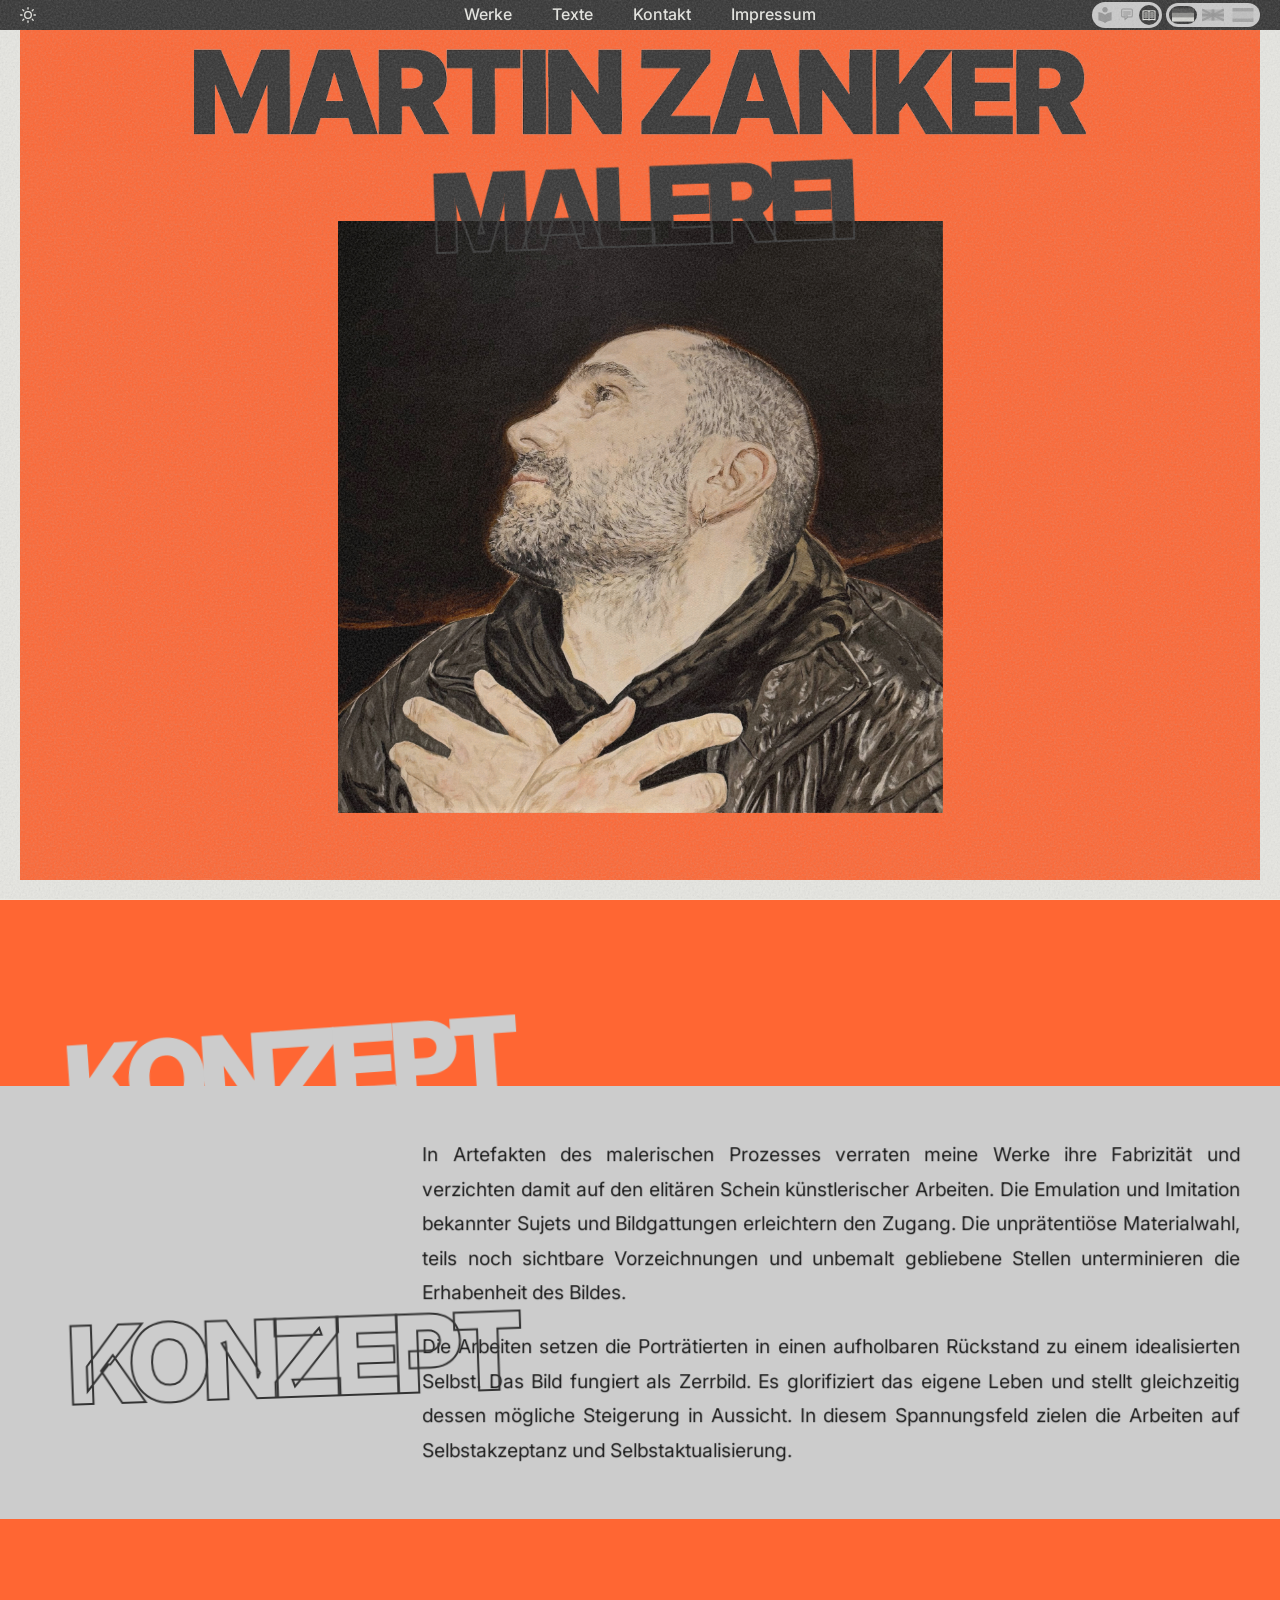
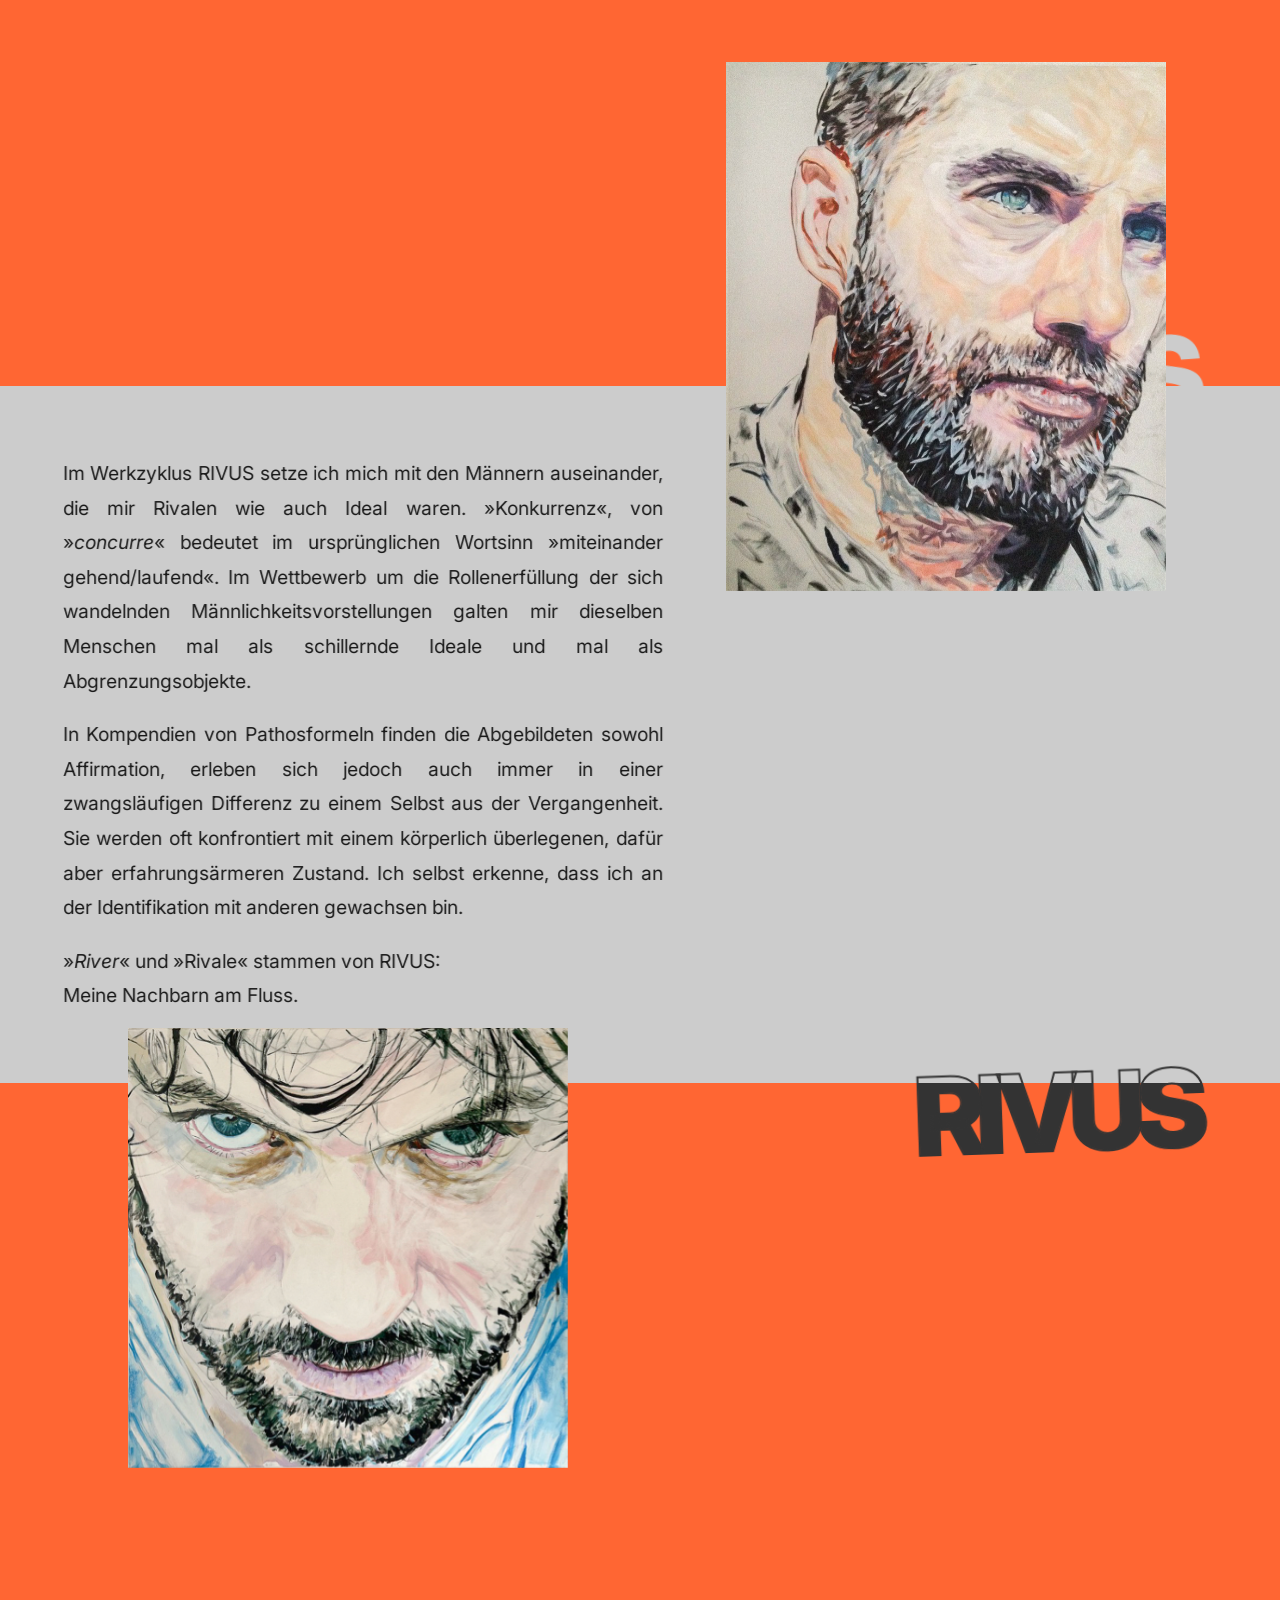
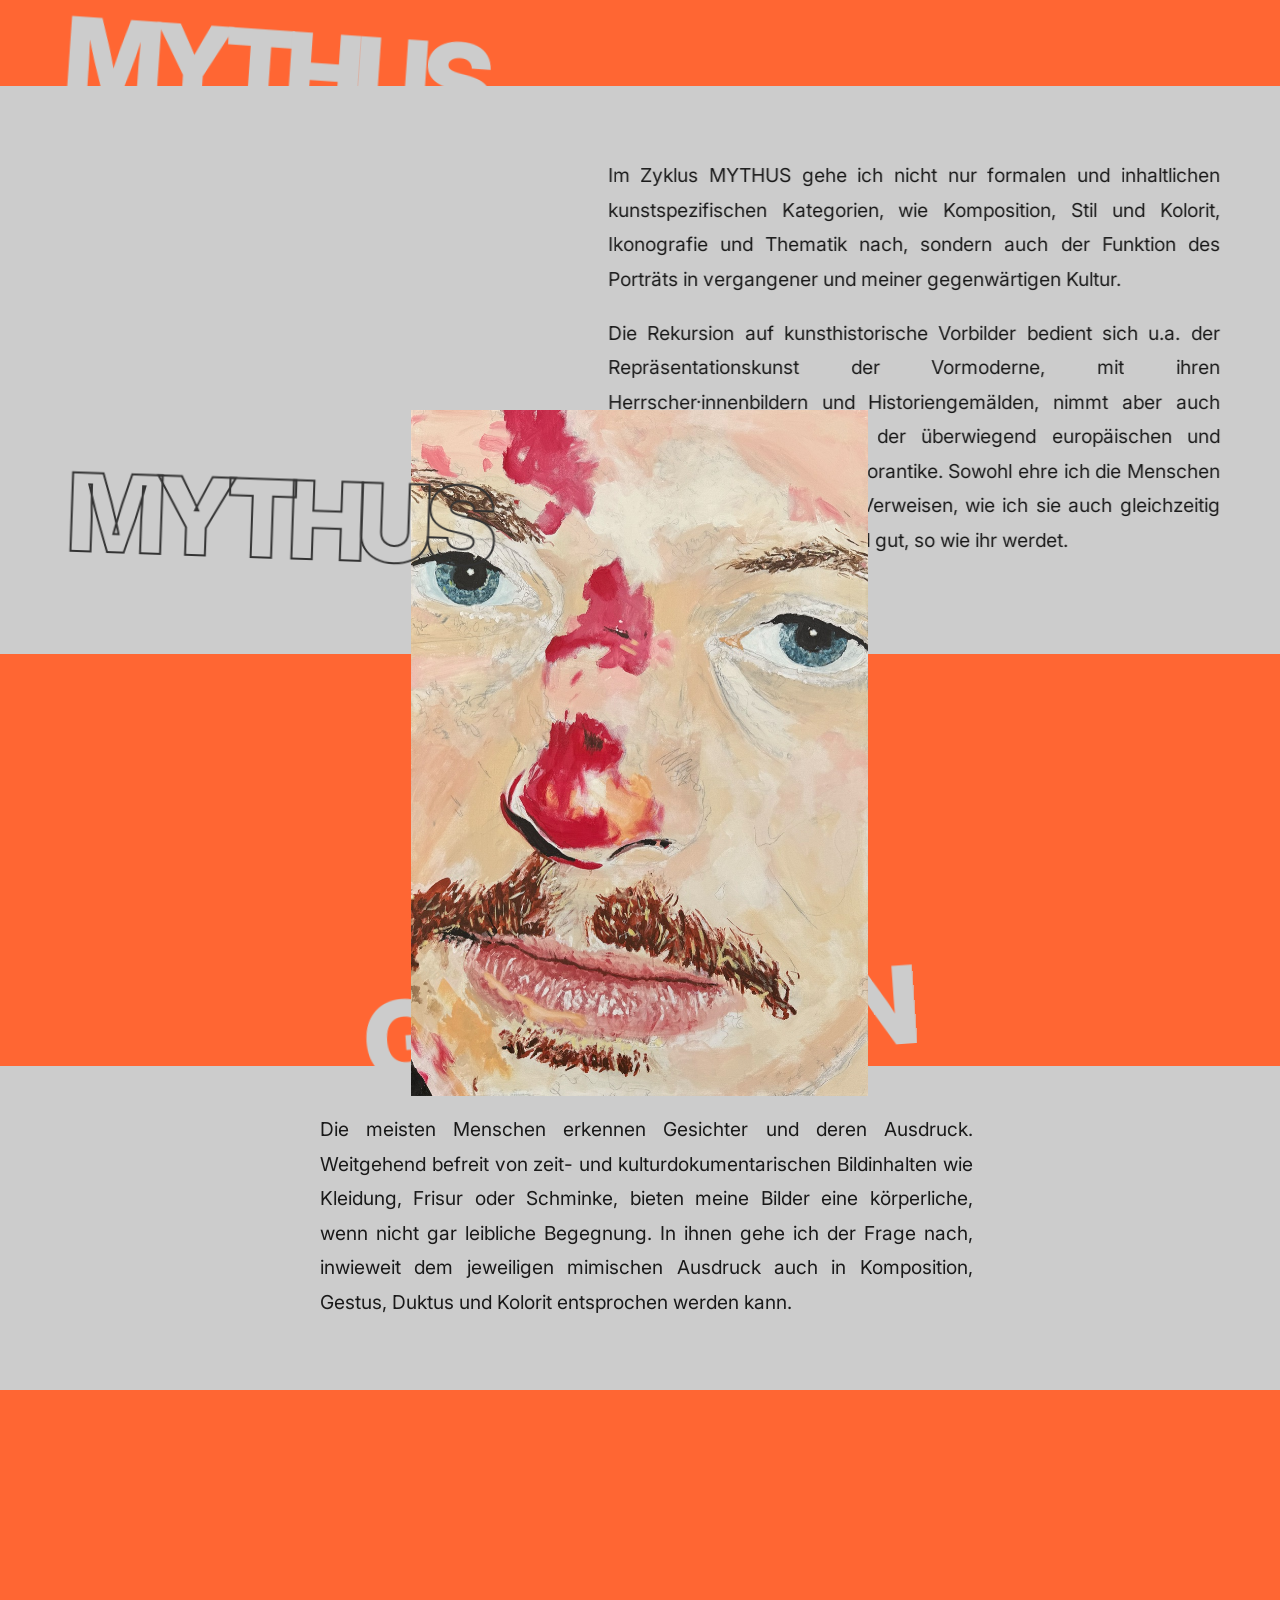
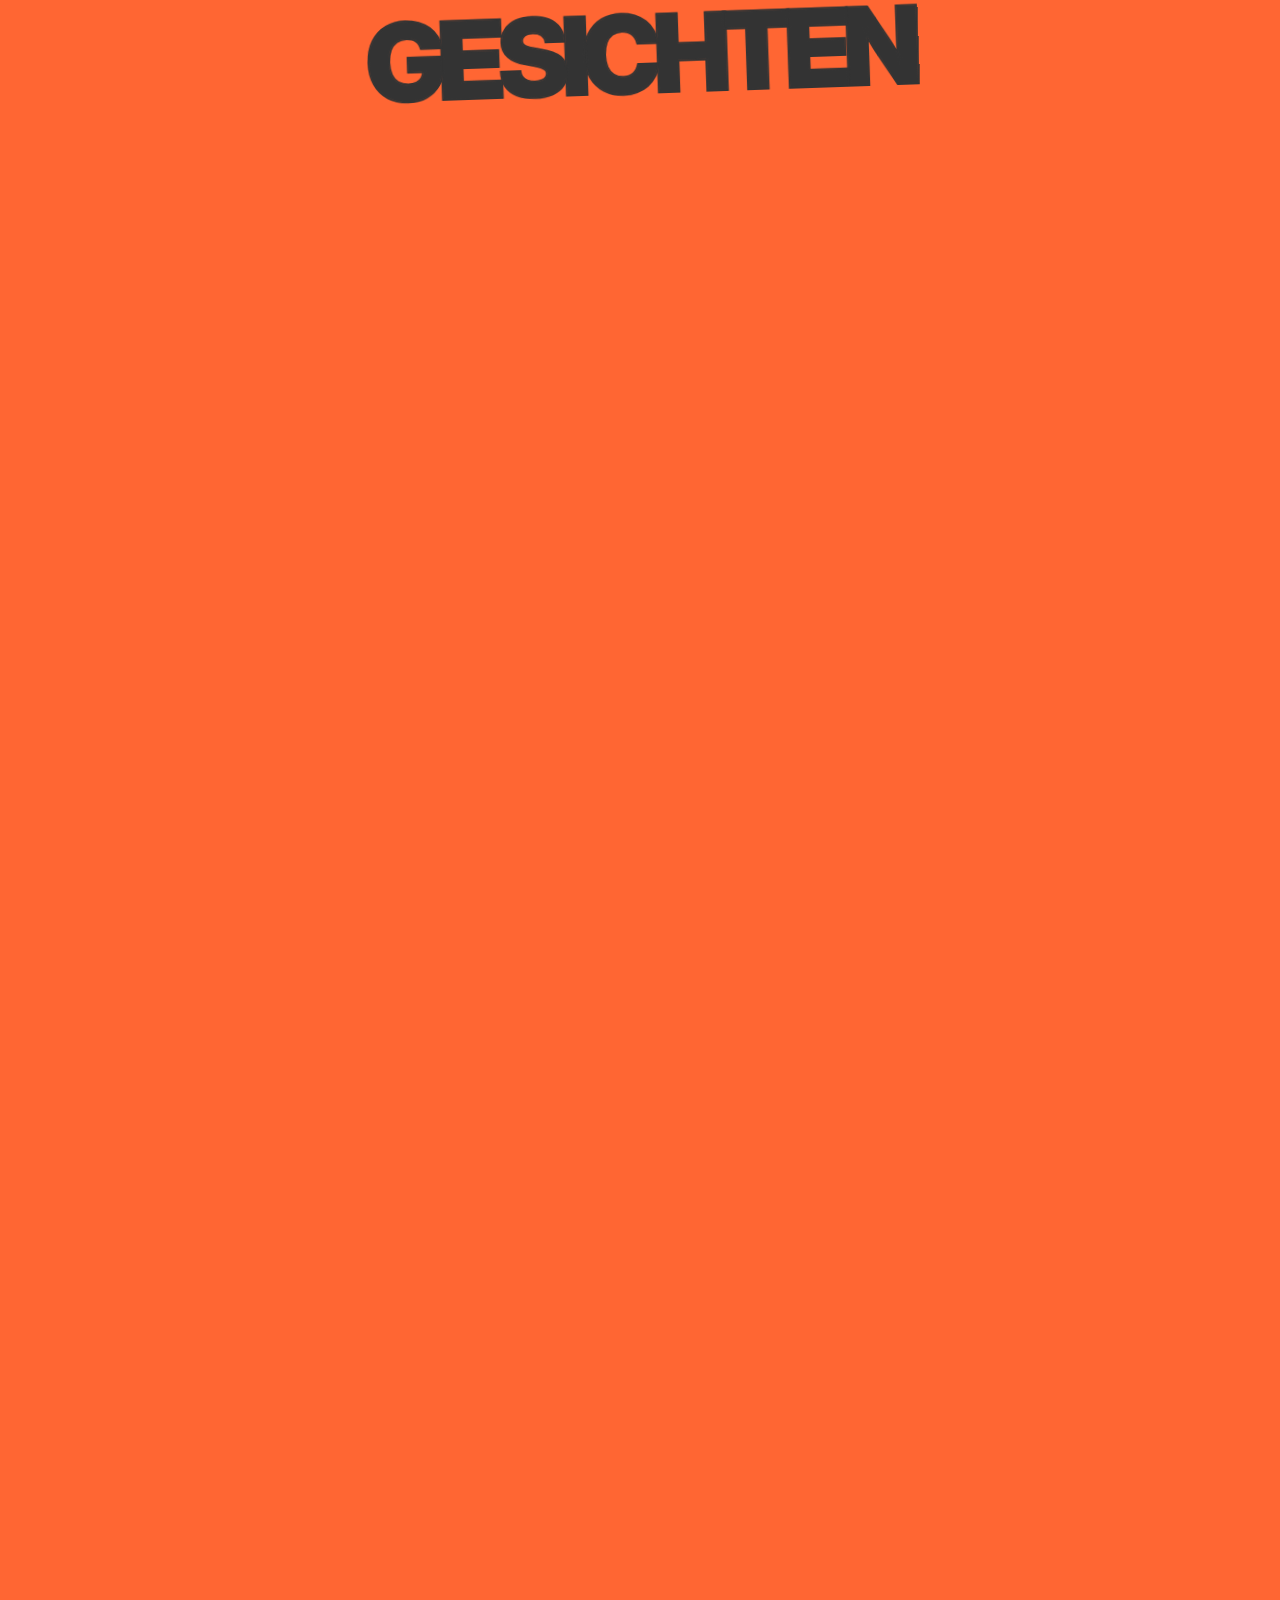
==== Code/index.html @ a9a9ad28 "feat: Alex-Treppentext EN auf Mobile anders umbrechen (AND COLOURED / PENCIL ON / CANVAS,) EN-Materi" ====
<!DOCTYPE html>
<html lang="de">
<head>
    <meta charset="UTF-8">
    <meta name="viewport" content="width=device-width, initial-scale=1.0, viewport-fit=cover">
    <title>Martin Zanker - Malerei</title>
    <link rel="stylesheet" href="css/styles.css">

    <!-- Theme color for browser UI -->
    <!-- Rahmenfarbe für die iOS-Safari-Balken; per JS (setTheme) an den Dark-Mode-Toggle gekoppelt -->
    <meta name="theme-color" content="#ff6633">
</head>
<body>

    <!-- Background stripes -->
    <div class="background-stripe-top"></div>
    <div class="background-stripe-left"></div>
    <div class="background-stripe-right"></div>
    <div class="background-stripe-bottom"></div>

    <!-- Frame borders - split into separate elements for different z-indexes -->
    <div class="frame-border-left"></div>
    <div class="frame-border-right"></div>

    <!-- Header backdrop - solid orange behind blur -->
    <div class="header-backdrop"></div>

    <!-- Navigation -->
    <nav class="main-nav">
        <div class="nav-container">
            <!-- Locale-Toggle (DE/EN/ES) -->
            <div class="locale-switch" role="group" aria-label="Sprache / Language">
                <button class="locale-switch__btn active" data-locale="de" title="Deutsch" aria-label="Deutsch">
                    <svg xmlns="http://www.w3.org/2000/svg" viewBox="0 0 5 3">
                        <rect width="5" height="1" y="0" fill="currentColor" opacity="0.9"/>
                        <rect width="5" height="1" y="1" fill="currentColor" opacity="0.5"/>
                        <rect width="5" height="1" y="2" fill="currentColor" opacity="0.15"/>
                    </svg>
                </button>
                <button class="locale-switch__btn" data-locale="en" title="English" aria-label="English">
                    <svg xmlns="http://www.w3.org/2000/svg" viewBox="0 0 60 30">
                        <rect width="60" height="30" fill="currentColor" opacity="0.4"/>
                        <path d="M0,0 L60,30 M60,0 L0,30" stroke="currentColor" stroke-opacity="0.8" stroke-width="6"/>
                        <rect x="0" y="11" width="60" height="8" fill="currentColor" opacity="0.85"/>
                        <rect x="26" y="0" width="8" height="30" fill="currentColor" opacity="0.85"/>
                        <rect x="0" y="13" width="60" height="4" fill="currentColor" opacity="0.5"/>
                        <rect x="28" y="0" width="4" height="30" fill="currentColor" opacity="0.5"/>
                    </svg>
                </button>
                <button class="locale-switch__btn" data-locale="es" title="Español" aria-label="Español">
                    <svg xmlns="http://www.w3.org/2000/svg" viewBox="0 0 3 2">
                        <rect width="3" height="0.5" y="0" fill="currentColor" opacity="0.75"/>
                        <rect width="3" height="1" y="0.5" fill="currentColor" opacity="0.2"/>
                        <rect width="3" height="0.5" y="1.5" fill="currentColor" opacity="0.75"/>
                    </svg>
                </button>
            </div>

            <!-- Mobile: Sprache-Dropdown (nur ≤480px) -->
            <div class="mobile-dropdown" id="mobile-locale-dropdown">
                <button class="mobile-dropdown__trigger" id="mobile-locale-trigger" aria-label="Sprache wählen">
                    <svg xmlns="http://www.w3.org/2000/svg" viewBox="0 0 24 24" fill="none" stroke="currentColor" stroke-width="1.8" stroke-linecap="round" stroke-linejoin="round">
                        <circle cx="12" cy="12" r="9"/>
                        <ellipse cx="12" cy="12" rx="4.5" ry="9"/>
                        <line x1="3" y1="9" x2="21" y2="9"/>
                        <line x1="3" y1="15" x2="21" y2="15"/>
                    </svg>
                </button>
                <ul class="mobile-dropdown__menu" id="mobile-locale-menu">
                    <li><button data-locale="de"><svg xmlns="http://www.w3.org/2000/svg" viewBox="0 0 5 3"><rect width="5" height="1" y="0" fill="currentColor" opacity="0.9"/><rect width="5" height="1" y="1" fill="currentColor" opacity="0.5"/><rect width="5" height="1" y="2" fill="currentColor" opacity="0.15"/></svg> Deutsch</button></li>
                    <li><button data-locale="en"><svg xmlns="http://www.w3.org/2000/svg" viewBox="0 0 60 30"><rect width="60" height="30" fill="currentColor" opacity="0.4"/><path d="M0,0 L60,30 M60,0 L0,30" stroke="currentColor" stroke-opacity="0.8" stroke-width="6"/><rect x="0" y="11" width="60" height="8" fill="currentColor" opacity="0.85"/><rect x="26" y="0" width="8" height="30" fill="currentColor" opacity="0.85"/><rect x="0" y="13" width="60" height="4" fill="currentColor" opacity="0.5"/><rect x="28" y="0" width="4" height="30" fill="currentColor" opacity="0.5"/></svg> English</button></li>
                    <li><button data-locale="es"><svg xmlns="http://www.w3.org/2000/svg" viewBox="0 0 3 2"><rect width="3" height="0.5" y="0" fill="currentColor" opacity="0.75"/><rect width="3" height="1" y="0.5" fill="currentColor" opacity="0.2"/><rect width="3" height="0.5" y="1.5" fill="currentColor" opacity="0.75"/></svg> Español</button></li>
                </ul>
            </div>

            <!-- Mobile: Niveau-Dropdown (nur ≤480px) -->
            <div class="mobile-dropdown" id="mobile-lang-dropdown">
                <button class="mobile-dropdown__trigger" id="mobile-lang-trigger" aria-label="Textniveau wählen">
                    <span class="mobile-aa-icon">Aa</span>
                </button>
                <ul class="mobile-dropdown__menu" id="mobile-lang-menu">
                    <li><button data-lang="easy"><svg xmlns="http://www.w3.org/2000/svg" viewBox="0 0 233.63 283.46" fill="currentColor"><path d="M116.81,97.14c26.83,0,48.57-21.75,48.57-48.57S143.64,0,116.81,0s-48.57,21.75-48.57,48.57,21.75,48.57,48.57,48.57"/><path d="M231.74,91.31c-10.75-.28-65.42.69-113.04,45.67-.53.5-1.2.75-1.88.75s-1.35-.25-1.88-.75C67.31,92,12.64,91.03,1.89,91.31c-1.06.03-1.89.9-1.89,1.95v141.84c0,1.07.85,1.93,1.92,1.95,10.86.2,65.77,3.36,113.04,45.7.53.47,1.19.71,1.86.71s1.33-.24,1.86-.71c47.27-42.33,102.18-45.49,113.04-45.7,1.07-.02,1.92-.89,1.92-1.95V93.26c0-1.06-.83-1.93-1.89-1.95"/></svg> Einfach</button></li>
                    <li><button data-lang="clear"><svg xmlns="http://www.w3.org/2000/svg" viewBox="0 0 24 24" fill="none" stroke="currentColor" stroke-width="1.6" stroke-linecap="round" stroke-linejoin="round"><path d="M4 5 Q4 3 6 3 H18 Q20 3 20 5 V13 Q20 15 18 15 H13 L9 19 V15 H6 Q4 15 4 13 Z"/><line x1="7" y1="7.5" x2="17" y2="7.5"/><line x1="7" y1="10.5" x2="17" y2="10.5"/><line x1="7" y1="13.5" x2="13" y2="13.5"/></svg> Klar</button></li>
                    <li><button data-lang="expert"><svg xmlns="http://www.w3.org/2000/svg" viewBox="0 0 24 24" fill="none" stroke="currentColor" stroke-width="1.6" stroke-linecap="round" stroke-linejoin="round"><path d="M12 6 C9 5.5 5 5.5 3 6 V19 C5 18.5 9 18.5 12 19"/><path d="M12 6 C15 5.5 19 5.5 21 6 V19 C19 18.5 15 18.5 12 19"/><line x1="12" y1="6" x2="12" y2="19"/><line x1="5.5" y1="9" x2="9.5" y2="9"/><line x1="5.5" y1="12" x2="9.5" y2="12"/><line x1="5.5" y1="15" x2="9.5" y2="15"/><line x1="14.5" y1="9" x2="18.5" y2="9"/><line x1="14.5" y1="12" x2="18.5" y2="12"/><line x1="14.5" y1="15" x2="18.5" y2="15"/></svg> Fachsprache</button></li>
                </ul>
            </div>

            <label class="theme-switch">
                <input type="checkbox" class="theme-switch__checkbox">
                <div class="theme-switch__sun"></div>
                <div class="theme-switch__moon"></div>
            </label>
            <!-- Sprachniveau-Toggle -->
            <div class="lang-switch" role="group" aria-label="Sprachniveau">
                <button class="lang-switch__btn" data-lang="easy" title="Leichte Sprache" aria-label="Leichte Sprache">
                    <svg xmlns="http://www.w3.org/2000/svg" viewBox="0 0 233.63 283.46" fill="currentColor">
                        <path d="M116.81,97.14c26.83,0,48.57-21.75,48.57-48.57S143.64,0,116.81,0s-48.57,21.75-48.57,48.57,21.75,48.57,48.57,48.57"/>
                        <path d="M231.74,91.31c-10.75-.28-65.42.69-113.04,45.67-.53.5-1.2.75-1.88.75s-1.35-.25-1.88-.75C67.31,92,12.64,91.03,1.89,91.31c-1.06.03-1.89.9-1.89,1.95v141.84c0,1.07.85,1.93,1.92,1.95,10.86.2,65.77,3.36,113.04,45.7.53.47,1.19.71,1.86.71s1.33-.24,1.86-.71c47.27-42.33,102.18-45.49,113.04-45.7,1.07-.02,1.92-.89,1.92-1.95V93.26c0-1.06-.83-1.93-1.89-1.95"/>
                    </svg>
                </button>
                <button class="lang-switch__btn" data-lang="clear" title="Verständlicher Text" aria-label="Verständlicher Text">
                    <svg xmlns="http://www.w3.org/2000/svg" viewBox="0 0 24 24" fill="none" stroke="currentColor" stroke-width="1.6" stroke-linecap="round" stroke-linejoin="round">
                        <path d="M4 5 Q4 3 6 3 H18 Q20 3 20 5 V13 Q20 15 18 15 H13 L9 19 V15 H6 Q4 15 4 13 Z"/>
                        <line x1="7" y1="7.5" x2="17" y2="7.5"/>
                        <line x1="7" y1="10.5" x2="17" y2="10.5"/>
                        <line x1="7" y1="13.5" x2="13" y2="13.5"/>
                    </svg>
                </button>
                <button class="lang-switch__btn active" data-lang="expert" title="Fachsprache" aria-label="Fachsprache">
                    <svg xmlns="http://www.w3.org/2000/svg" viewBox="0 0 24 24" fill="none" stroke="currentColor" stroke-width="1.6" stroke-linecap="round" stroke-linejoin="round">
                        <path d="M12 6 C9 5.5 5 5.5 3 6 V19 C5 18.5 9 18.5 12 19"/>
                        <path d="M12 6 C15 5.5 19 5.5 21 6 V19 C19 18.5 15 18.5 12 19"/>
                        <line x1="12" y1="6" x2="12" y2="19"/>
                        <line x1="5.5" y1="9" x2="9.5" y2="9"/>
                        <line x1="5.5" y1="12" x2="9.5" y2="12"/>
                        <line x1="5.5" y1="15" x2="9.5" y2="15"/>
                        <line x1="14.5" y1="9" x2="18.5" y2="9"/>
                        <line x1="14.5" y1="12" x2="18.5" y2="12"/>
                        <line x1="14.5" y1="15" x2="18.5" y2="15"/>
                    </svg>
                </button>
            </div>

            <button class="nav-toggle" aria-label="Navigation öffnen" onclick="event.stopPropagation()">
                <span></span>
                <span></span>
                <span></span>
            </button>
            <ul class="nav-menu">
                <li><a href="werke.html" data-de="Werke" data-en="Works" data-es="Obras">Werke</a></li>
                <li><a href="reden.html" data-de="Texte" data-en="Texts" data-es="Textos">Texte</a></li>
                <li><a href="kontakt.html" data-de="Kontakt" data-en="Contact" data-es="Contacto">Kontakt</a></li>
                <li><a href="impressum.html" data-de="Impressum" data-en="Imprint" data-es="Aviso legal">Impressum</a></li>
            </ul>
        </div>
    </nav>

    <!-- Header mit Logo -->
    <header class="shrinking-header" onclick="window.location.href='index.html'" style="cursor: pointer;">
        <div class="header-content">
            <img data-src="img/05_Logo_Inter_anim.webp" alt="Martin Zanker Logo" class="logo-gif logo-gif-light">
            <img data-src="img/05_Logo_Inter_orange_Transparent_anim.webp" alt="Martin Zanker Logo" class="logo-gif logo-gif-dark">
            <span class="logo-text">MARTIN ZANKER</span>
        </div>
    </header>

    <!-- Main Heading -->
    <div class="main-heading-container">
        <h1 class="main-heading main-heading-filled" data-de="MALEREI" data-en="PAINTING" data-es="PINTURA">MALEREI</h1>
        <div class="image-with-info">
            <img src="img/Werke/Mythus/Alex.jpeg" alt="Alex" class="main-heading-image">
            <div class="image-info">
                <ul class="words-stair">
                    <li class="words-stair__line"><p></p><p>Alex</p></li>
                    <li class="words-stair__line"><p></p><p>(2025)</p></li>
                    <li class="words-stair__line"><p></p><p data-de="Acryl, Bleistift" data-en="Acrylic, pencil" data-es="Acrílico, lápiz">Acryl, Bleistift</p></li>
                    <li class="words-stair__line alex-tail-default"><p></p><p data-de="und Farbstift" data-en="and coloured pencil" data-es="y lápiz de color">und Farbstift</p></li>
                    <li class="words-stair__line alex-tail-default"><p></p><p data-de="auf Leinwand," data-en="on canvas," data-es="sobre lienzo,">auf Leinwand,</p></li>
                    <li class="words-stair__line alex-en alex-en-a"><p></p><p>and coloured</p></li>
                    <li class="words-stair__line alex-en alex-en-b"><p></p><p>pencil on</p></li>
                    <li class="words-stair__line alex-en alex-en-c"><p></p><p>canvas,</p></li>
                    <li class="words-stair__line alex-size"><p></p><p>100 × 100 cm</p></li>
                </ul>
            </div>
        </div>
        <h1 class="main-heading main-heading-outline" data-de="MALEREI" data-en="PAINTING" data-es="PINTURA">MALEREI</h1>
    </div>

    <!-- KONZEPT Heading -->
    <div class="konzept-heading-container">
        <h2 class="konzept-heading konzept-heading-filled" data-de="KONZEPT" data-en="CONCEPT" data-es="CONCEPTO">KONZEPT</h2>
        <h2 class="konzept-heading konzept-heading-outline" data-de="KONZEPT" data-en="CONCEPT" data-es="CONCEPTO">KONZEPT</h2>
    </div>

    <!-- Content Box -->
    <h2 class="konzept-heading-anchor" data-de="KONZEPT" data-en="CONCEPT" data-es="CONCEPTO" data-es="CONCEPTO">KONZEPT</h2>
    <div class="content-box-wrapper">
        <div class="content-box">
            <div class="content-box-grain"></div>
            <div class="lang-container">
                <div class="lang-text lang-easy">
                    <p>Viele Menschen können malen wie ich. Meine Bilder zeigen, wie es gehen könnte.</p>
                    <p>Jeder Mensch kann gemalt werden. Die Bilder gehören nicht nur ein paar Menschen.</p>
                    <p>Die Bilder zeigen den Menschen, dass sie gut sind. Die Bilder zeigen den Menschen auch, dass sie noch besser sein können.</p>
                </div>
                <div class="lang-text lang-clear">
                    <p>Durch Spuren des Malens verraten meine Werke ihre Machart und verzichten damit auf den Versuch elitär zu wirken. Die Nachahmung bekannter Bildinhalte und -gattungen erleichtert den Zugang. Die Materialwahl, teils noch sichtbare Vorzeichnungen und unbemalt gebliebene Stellen kratzen an der Erhabenheit des Bildes.</p>
                    <p>Die Arbeiten setzen die Gemalten in einen aufholbaren Rückstand zu einer besseren Version der eigenen Person. Das Bild ist ein Zerrspiegel. Es verherrlicht das eigene Leben und stellt gleichzeitig ein besseres in Aussicht. In diesem Spannungsfeld zielen die Arbeiten gleichzeitig auf die Akzeptanz und die Aktualisierung des Selbst.</p>
                </div>
                <div class="lang-text lang-expert active">
                    <p>In Artefakten des malerischen Prozesses verraten meine Werke ihre Fabrizität und verzichten damit auf den elitären Schein künstlerischer Arbeiten. Die Emulation und Imitation bekannter Sujets und Bildgattungen erleichtern den Zugang. Die unprätentiöse Materialwahl, teils noch sichtbare Vorzeichnungen und unbemalt gebliebene Stellen unterminieren die Erhabenheit des Bildes.</p>
                    <p>Die Arbeiten setzen die Porträtierten in einen aufholbaren Rückstand zu einem idealisierten Selbst. Das Bild fungiert als Zerrbild. Es glorifiziert das eigene Leben und stellt gleichzeitig dessen mögliche Steigerung in Aussicht. In diesem Spannungsfeld zielen die Arbeiten auf Selbstakzeptanz und Selbstaktualisierung.</p>
                </div>
            </div>
        </div>
    </div>

    <!-- RIVUS Anchor Container (rechtsbündig) -->
    <div id="rivus-anchor-container" class="rivus-anchor-container">
        <h2 class="rivus-anchor-filled">RIVUS</h2>
        <h2 class="rivus-anchor-outline">RIVUS</h2>
    </div>

    <!-- RIVUS Content Box -->
    <div id="rivus-content-box-wrapper" class="content-box-wrapper-2">
        <div id="rivus-content-box" class="content-box-2">
            <div class="content-box-grain"></div>
            <div class="lang-container">
                <div class="lang-text lang-easy">
                    <p>In diesen Kunst-Werken geht es um Männer. Diese Männer waren wichtig für mich. Manchmal wollte ich so sein wie sie. Manchmal wollte ich anders sein als sie.</p>
                    <p>Das Wort »Konkurrenz« kommt aus einer alten Sprache. Es bedeutet: zusammen gehen. Oder: zusammen laufen.</p>
                    <p>Die Männer auf den Bildern sind heute älter. Sie sehen anders aus als früher. Sie haben auch mehr erlebt als früher.</p>
                    <p>Wenn ich die Bilder anschaue, merke ich: Ich lebe immer in Verbindung mit anderen Menschen.</p>
                    <p>Das Wort RIVUS kommt auch aus einer alten Sprache. Es bedeutet: Fluss. Von diesem Wort kommen zwei andere Wörter: »<em>River</em>« bedeutet Fluss auf Englisch. »Rivale« bedeutet Gegner. Ein Rivale war früher jemand, der am gleichen Fluss gelebt hat. Also: Die Männer sind meine Nachbarn am Fluss.</p>
                </div>
                <div class="lang-text lang-clear">
                    <p>Im Werkzyklus RIVUS setze ich mich mit den Männern auseinander, die mir Rivalen wie auch Vorbilder waren. »Konkurrenz«, von »<em>concurre</em>« bedeutet im ursprünglichen Wortsinn »miteinander gehend/laufend«. Im Wettbewerb um Männlichkeit galten mir dieselben Menschen mal als schillernde Ideale und mal als Abgrenzungsobjekte.</p>
                    <p>In Kompendien von Pathosformeln finden die Abgebildeten sowohl Affirmation, erleben sich jedoch auch immer im entstandenen Unterschied zu einem Selbst aus vergangener Zeit. Sie sind sowohl körperlich gealtert, wie auch reicher an Erfahrung. Ich selbst erkenne, dass ich immer in Bezug zu anderen lebe.</p>
                    <p>»<em>River</em>« und »Rivale« stammen von RIVUS:</br>Meine Nachbarn am Fluss.</p>
                </div>
                <div class="lang-text lang-expert active">
                    <p>Im Werkzyklus RIVUS setze ich mich mit den Männern auseinander, die mir Rivalen wie auch Ideal waren. »Konkurrenz«, von »<em>concurre</em>« bedeutet im ursprünglichen Wortsinn »miteinander gehend/laufend«. Im Wettbewerb um die Rollenerfüllung der sich wandelnden Männlichkeitsvorstellungen galten mir dieselben Menschen mal als schillernde Ideale und mal als Abgrenzungsobjekte.</p>
                    <p>In Kompendien von Pathosformeln finden die Abgebildeten sowohl Affirmation, erleben sich jedoch auch immer in einer zwangsläufigen Differenz zu einem Selbst aus der Vergangenheit. Sie werden oft konfrontiert mit einem körperlich überlegenen, dafür aber erfahrungsärmeren Zustand. Ich selbst erkenne, dass ich an der Identifikation mit anderen gewachsen bin.</p>
                    <p>»<em>River</em>« und »Rivale« stammen von RIVUS:</br>Meine Nachbarn am Fluss.</p>
                </div>
            </div>
        </div>
    </div>

    <!-- Ben Image Container -->
    <div class="unterpunkt-heading-container" id="ben-container">
        <div class="image-with-info" id="ben-image-with-info">
            <div class="image-clip"><img src="img/Werke/Rivus/Ben.jpg" alt="Ben" class="unterpunkt-heading-image"></div>
            <div class="image-info">
                <ul class="words-stair">
                    <li class="words-stair__line"><p></p><p>Ben</p></li>
                    <li class="words-stair__line"><p></p><p>(2015)</p></li>
                    <li class="words-stair__line ben-desktop-3"><p></p><p data-de="Acryl, Bleistift und" data-en="Acrylic, pencil and" data-es="Acrílico, lápiz y">Acryl, Bleistift und</p></li>
                    <li class="words-stair__line ben-desktop-4"><p></p><p data-de="Farbstift auf Leinwand," data-en="coloured pencil on canvas," data-es="lápiz de color sobre lienzo,">Farbstift auf Leinwand,</p></li>
                    <li class="words-stair__line ben-ipad-3"><p></p><p data-de="Acryl, Bleistift" data-en="Acrylic, pencil" data-es="Acrílico, lápiz">Acryl, Bleistift</p></li>
                    <li class="words-stair__line ben-ipad-4"><p></p><p data-de="und Farbstift" data-en="and coloured pencil" data-es="y lápiz de color">und Farbstift</p></li>
                    <li class="words-stair__line ben-ipad-5"><p></p><p data-de="auf Leinwand," data-en="on canvas," data-es="sobre lienzo,">auf Leinwand,</p></li>
                    <li class="words-stair__line ben-masse"><p></p><p>100 × 120 cm</p></li>
                </ul>
            </div>
        </div>
    </div>

    <!-- RIVUS Anchor Gray – nach Ben, damit es per DOM-Reihenfolge über Ben liegt -->
    <h2 class="rivus-anchor-gray">RIVUS</h2>

    <!-- MYTHUS Anchor Container (linksbündig wie KONZEPT, gespiegelt) -->
    <div id="mythus-anchor-container" class="konzept-heading-container">
        <h2 id="mythus-filled" class="konzept-heading konzept-heading-filled">MYTHUS</h2>
        <h2 id="mythus-outline" class="konzept-heading konzept-heading-outline">MYTHUS</h2>
    </div>

    <!-- MYTHUS Content Box -->
    <div id="mythus-box-wrapper" class="content-box-wrapper">
        <div id="mythus-box" class="content-box">
            <div class="content-box-grain"></div>
            <div class="lang-container">
                <div class="lang-text lang-easy">
                    <p>Ich habe Kunst-Werke gemacht. Die Kunst-Werke heißen zusammen: MYTHUS.</p>
                    <p>In diesen Kunst-Werken male ich Menschen als Bilder. Solche Bilder nennt man: Porträts.</p>
                    <p>Ich schaue mir dabei viele Dinge an. Zum Beispiel: Wie ist das Bild aufgebaut? Welche Farben benutze ich? Was zeigt das Bild?</p>
                    <p>Ich frage mich auch: Welche Aufgabe hatten Porträts früher? Und welche Aufgabe haben sie heute?</p>
                    <p>Früher hat man wichtige Menschen gemalt. Zum Beispiel Könige und Königinnen. Oder man hat berühmte Geschichten gemalt.</p>
                    <p>Es gab auch alte Geschichten über Götter und Helden. Diese Geschichten nennt man: Mythen. Die Mythen kamen vor allem aus Europa und aus West-Asien.</p>
                    <p>Ich benutze diese alten Ideen für meine Kunst. Aber ich male keine Könige oder Götter. Ich male Menschen aus meinem Leben.</p>
                    <p>Damit möchte ich zwei Dinge zeigen: Ich möchte diesen Menschen Ehre geben. Und ich möchte ihnen Mut machen. Meine Botschaft ist:<br>Ihr seid gut, so wie ihr werdet.</p>
                </div>
                <div class="lang-text lang-clear">
                    <p>Im Zyklus MYTHUS beschäftige ich mich im Besonderen mit gestalterischen Elementen wie dem Bildaufbau, dem Stil oder der Farbsymbolik. Ich frage nach geschichtlich wichtigen Bildinhalten und der Rolle des Porträts in Vergangenheit und Gegenwart.</p>
                    <p>Dabei greife ich auf Vorbilder aus der Kunstgeschichte zurück, auf die Herrscherporträts und Historiengemälde der Vormoderne, aber auch auf Mythen aus der europäischen und westasiatischen Antike und Vorantike. Mit diesen Verweisen möchte ich die Menschen in meinem Umfeld ehren und sie zugleich ermutigen:</p>
                    <p>Ihr seid gut, so wie ihr werdet.</p>
                </div>
                <div class="lang-text lang-expert active">
                    <p>Im Zyklus MYTHUS gehe ich nicht nur formalen und inhaltlichen kunstspezifischen Kategorien, wie Komposition, Stil und Kolorit, Ikonografie und Thematik nach, sondern auch der Funktion des Porträts in vergangener und meiner gegenwärtigen Kultur.</p>
                    <p>Die Rekursion auf kunsthistorische Vorbilder bedient sich u.a. der Repräsentationskunst der Vormoderne, mit ihren Herrscher·innenbildern und Historiengemälden, nimmt aber auch Anleihen aus den Mythen der überwiegend europäischen und westasiatischen Antike und Vorantike. Sowohl ehre ich die Menschen meines Umfelds mit diesen Verweisen, wie ich sie auch gleichzeitig zu motivieren erhoffe: Ihr seid gut, so wie ihr werdet.</p>
                </div>
            </div>
        </div>
    </div>

    <!-- MYTHUS Daniel Image Container (gespiegelt - links) -->
    <div class="unterpunkt-heading-container" id="mythus-daniel-container">
        <div class="image-with-info" id="mythus-daniel-image-with-info">
            <div class="image-clip"><img src="img/Werke/Mythus/Daniel.jpg" alt="Daniel" class="unterpunkt-heading-image"></div>
            <div class="image-info">
                <ul class="words-stair">
                    <li class="words-stair__line daniel-mobile-1"><p></p><p>Daniel</p></li>
                    <li class="words-stair__line daniel-mobile-2"><p></p><p data-de="(als Patroklos)" data-en="(as Patroclus)" data-es="(como Patroclo)">(als Patroklos)</p></li>
                    <li class="words-stair__line daniel-desktop-1"><p></p><p data-de="Daniel (als Patroklos)" data-en="Daniel (as Patroclus)" data-es="Daniel (como Patroclo)">Daniel (als Patroklos)</p></li>
                    <li class="words-stair__line daniel-year"><p></p><p>(2015)</p></li>
                    <li class="words-stair__line daniel-mobile-3"><p></p><p data-de="Acryl und" data-en="Acrylic and" data-es="Acrílico y">Acryl und</p></li>
                    <li class="words-stair__line daniel-desktop-3"><p></p><p data-de="Acryl und Bleistift" data-en="Acrylic and pencil" data-es="Acrílico y lápiz">Acryl und Bleistift</p></li>
                    <li class="words-stair__line daniel-mobile-4"><p></p><p data-de="Bleistift" data-en="pencil" data-es="lápiz">Bleistift</p></li>
                    <li class="words-stair__line daniel-canvas"><p></p><p data-de="auf Leinwand," data-en="on canvas," data-es="sobre lienzo,">auf Leinwand,</p></li>
                    <li class="words-stair__line daniel-size"><p></p><p>100 × 100 cm</p></li>
                </ul>
            </div>
        </div>
    </div>

    <!-- MYTHUS Anchor Gray – nach Daniel, damit es per DOM-Reihenfolge über Daniel liegt -->
    <h2 id="mythus-anchor" class="konzept-heading-anchor">MYTHUS</h2>

    <!-- GESICHTEN Section -->
    <div id="gesichten-anchor-container" class="gesichten-anchor-container">
        <h2 id="gesichten-anchor-filled" class="gesichten-anchor-filled">GESICHTEN</h2>
        <h2 class="gesichten-anchor-outline">GESICHTEN</h2>
    </div>

    <!-- Second Content Box -->
    <div id="gesichten-content-box-wrapper" class="content-box-wrapper-2">
        <div id="gesichten-content-box" class="content-box-2">
            <div class="content-box-grain"></div>
            <div class="lang-container">
                <div class="lang-text lang-easy">
                    <p>Die meisten Menschen erkennen Gesichter. Sie sehen, ob jemand froh ist oder traurig. In meinen Bildern male ich nur das Gesicht. Ich male keine Kleidung, keine Frisur, keine Schminke. So spürt man die Bilder im eigenen Körper. Ich frage mich beim Malen: Kann auch die Art zu malen zum Gesicht passen? Zum Beispiel, wo ich das Gesicht im Bild platziere, wie ich den Pinsel führe und welche Farben ich nehme.</p>
                </div>
                <div class="lang-text lang-clear">
                    <p>Die meisten Menschen erkennen Gesichter und können den Ausdruck darin lesen. In meinen Bildern verzichte ich weitgehend auf Details, die etwas über die Zeit oder die Kultur der dargestellten Person verraten – also auf Kleidung, Frisur oder Schminke. So sollen die Bilder den Betrachtenden körperlich ansprechen. Mich beschäftigt dabei die Frage, ob auch der Bildaufbau, die gemalte Geste, der Pinselstrich und die Farbgebung dem Gesichtsausdruck entsprechen können.</p>
                </div>
                <div class="lang-text lang-expert active">
                    <p>Die meisten Menschen erkennen Gesichter und deren Ausdruck. Weitgehend befreit von zeit- und kulturdokumentarischen Bildinhalten wie Kleidung, Frisur oder Schminke, bieten meine Bilder eine körperliche, wenn nicht gar leibliche Begegnung. In ihnen gehe ich der Frage nach, inwieweit dem jeweiligen mimischen Ausdruck auch in Komposition, Gestus, Duktus und Kolorit entsprochen werden kann.</p>
                </div>
            </div>
        </div>
    </div>

    <!-- Michael & Marcus Image Container -->
    <div class="unterpunkt-heading-container" id="michael-marcus-container">
        <div id="michael-marcus-wrapper" class="multi-image-wrapper">
            <div id="michael-image-with-info" class="image-with-info">
                <div class="image-clip"><img src="img/Werke/Gesichten/Michael.jpg" alt="Michael" class="unterpunkt-heading-image"></div>
                <div class="image-info">
                    <ul class="words-stair">
                        <li class="words-stair__line"><p></p><p data-de="Michael (am Kreuz)" data-en="Michael (at the Cross)" data-es="Michael (en la Cruz)">Michael (am Kreuz)</p></li>
                        <li class="words-stair__line"><p></p><p>(2015)</p></li>
                        <li class="words-stair__line michael-mobile-3"><p></p><p data-de="Acryl und" data-en="Acrylic and" data-es="Acrílico y">Acryl und</p></li>
                        <li class="words-stair__line michael-desktop-3"><p></p><p data-de="Acryl und Bleistift" data-en="Acrylic and pencil" data-es="Acrílico y lápiz">Acryl und Bleistift</p></li>
                        <li class="words-stair__line michael-mobile-4"><p></p><p data-de="Bleistift" data-en="pencil" data-es="lápiz">Bleistift</p></li>
                        <li class="words-stair__line"><p></p><p data-de="auf Leinwand," data-en="on canvas," data-es="sobre lienzo,">auf Leinwand,</p></li>
                        <li class="words-stair__line"><p></p><p>80 × 120 cm</p></li>
                    </ul>
                </div>
            </div>
            <div id="marcus-image-with-info" class="image-with-info">
                <div class="image-clip"><img src="img/Werke/Gesichten/Marcus.jpg" alt="Marcus" class="unterpunkt-heading-image"></div>
                <div class="image-info">
                    <ul class="words-stair">
                        <li class="words-stair__line"><p></p><p>Marcus</p></li>
                        <li class="words-stair__line"><p></p><p>(2017)</p></li>
                        <li class="words-stair__line"><p></p><p data-de="Acryl, Blei- und Holzstift" data-en="Acrylic, graphite and wood pencil" data-es="Acrílico, lápiz grafito y lápiz de madera">Acryl, Blei- und Holzstift</p></li>
                        <li class="words-stair__line"><p></p><p data-de="auf Leinwand, 100 × 140 cm" data-en="on canvas, 100 × 140 cm" data-es="sobre lienzo, 100 × 140 cm">auf Leinwand, 100 × 140 cm</p></li>
                    </ul>
                </div>
            </div>
        </div>
    </div>

    <!-- GESICHTEN Anchor Gray – nach Michael/Marcus, damit es per DOM-Reihenfolge über den Bildern liegt -->
    <h2 id="gesichten-anchor-gray" class="gesichten-anchor-gray">GESICHTEN</h2>

    <!-- Spacer: Höhe wird per JS dynamisch gesetzt (letzter Snap-Punkt + Puffer) -->
    <div id="scroll-spacer"></div>

    <div class="bottom-bar-fix"></div>

    <div id="slide-overlay"></div>
    <div id="stair-ghost" aria-hidden="true"></div>
    <script src="js/script.js"></script>
    <script src="js/image-transition.js"></script>
</body>
</html>
---- Code/css/styles.css ----
/* =============== FONTS =============== */

@import url('https://fonts.googleapis.com/css2?family=Inter:wght@400..900&display=swap');

@font-face {
    font-family: 'ZIGZAG';
    src: url('../fonts/ZIGZAG-NotRounded.woff2') format('woff2');
    font-weight: normal;
    font-style: normal;
}

@font-face {
    font-family: 'Andron';
    src: url('../fonts/Andron Freefont LAT Reg.woff2') format('woff2');
    font-weight: normal;
    font-style: normal;
}

/* =============== CSS CUSTOM PROPERTIES =============== */
/* Responsive values using clamp(min, preferred, max) */

:root {
    /* Colors */
    --color-primary: #ff6633;
    --color-dark: #333333;
    --color-light: #E9E9E4;
    --color-gray: #cccccc;
    --color-gray-dark: #666666;

    /* Typography - fluid scaling */
    --font-size-heading-large: clamp(48px, 8vw + 1rem, 108px);
    --font-size-heading-medium: clamp(36px, 6vw + 0.5rem, 81px);
    --font-size-body: clamp(14px, 1vw + 0.5rem, 18px);
    --font-size-body-large: clamp(16px, 1.2vw + 0.5rem, 20px);

    /* Spacing - fluid scaling */
    --spacing-section: clamp(40px, 8vh, 100px);
    --spacing-container: clamp(16px, 5vw, 80px);
    --spacing-box-padding: clamp(24px, 4vw, 80px);

    /* Frame sizes */
    --frame-width: clamp(12px, 1.5vw, 20px);
    --nav-height: 30px;
    --header-height-max: 123px;
    --header-height-min: 43px;

    /* Image sizes - responsive */
    --image-alex-width: clamp(288px, 50.4vw, 605px);
    --image-ben-height: clamp(200px, 40vh, 500px);

    /* Grid system (Müller-Brockmann) – 3 Spalten + 2 Gutters innerhalb der Seitenränder */
    --grid-gutter: 40px;
    /* 1 Spalte = (Viewport − 2×Seitenrand − 2×Gutter) / 3.
       Untergrenze 440px = der Wert am 2-Spalten-Bereich (≤1300px), damit die Bilder beim
       Überschreiten von 1300px nicht schrumpfen (stetiger Übergang statt Sprung 440→372). */
    --img-col-width: clamp(440px, calc((100vw - 2 * var(--spacing-container) - 2 * var(--grid-gutter)) / 3), 500px);

    /* Komposition: Abstand MALEREI-Oberkante zu Alex-Oberkante */
    --malerei-alex-gap: clamp(50px, 8vw, 100px);

    /* Komposition: Abstand KONZEPT-Anchor-Oberkante zu Box-Oberkante */
    --konzept-anchor-box-gap: 80px;
    /* Kalibrierung für Anchor-Position (fester Pixel-Wert) */
    --konzept-anchor-calibration: 200px;

    /* Position offsets - these replace hard-coded vh values */
    --heading-top-offset: clamp(100px, 18vh, 200px);
    --konzept-offset: clamp(300px, 53vh, 600px);
    --gesichten-offset: clamp(250px, 47vh, 550px);
    /* Box-Offset jetzt fix in Pixel für konstanten Anchor-Abstand */
    --box-margin-offset: 550px;
}

/* =============== RESET / BASIS =============== */

* {
    margin: 0;
    padding: 0;
    box-sizing: border-box;
}

html {
    scroll-behavior: smooth;
    overflow-x: hidden; /* Verhindert horizontalen Viewport-Overflow durch 120vw-Boxen (v.a. Portrait) */
    background-color: #ff6633; /* orange Rahmenfarbe für Overscroll/Safe-Area-Ränder */
    overscroll-behavior-y: none;
}

body {
    font-family: 'Inter', -apple-system, BlinkMacSystemFont, 'Segoe UI', sans-serif;
    font-size: 16px;
    line-height: 1.6;
    position: relative;
    overflow-x: hidden;
    color: #333333;
    background-color: #ff6633; /* Match html background - prevents transparency issues */
    overscroll-behavior-y: none; /* Prevent rubber band effect */
    hyphens: auto;
    -webkit-hyphens: auto;
}

/* Fixed frame border - split into separate elements for different z-indexes */
/* Bottom border - above everything */
body::before {
    content: '';
    position: fixed;
    left: 0;
    right: 0;
    bottom: 0;
    height: 20px;
    background-color: #E9E9E4;
    pointer-events: none;
    z-index: 9999; /* Above all content, below grain overlay (10000) */
}

/* Left and right vertical frame borders - above content but below nav layers */
.frame-border-left,
.frame-border-right {
    position: fixed;
    top: 29px; /* 1px Überlappung mit stripe-top gegen Sub-Pixel-Linie */
    bottom: 19px; /* 1px Überlappung mit stripe-bottom */
    width: 20px;
    background-color: #E9E9E4;
    pointer-events: none;
    z-index: 999; /* Above header (998), below nav/stripe-top (1000) */
}

.frame-border-left {
    left: 0;
}

.frame-border-right {
    right: 0;
}

/* Fix for Safari bottom bar color sampling */
.bottom-bar-fix {
    position: fixed;
    bottom: 0;
    left: 0;
    right: 0;
    height: 1px;
    background-color: #E9E9E4; /* Match light frame */
    z-index: 10001; /* Above everything */
    pointer-events: none;
}

body.dark-mode .bottom-bar-fix {
    background-color: #1a1a1a; /* Match dark frame */
}

/* Paper texture overlay - coarser grain for main page */
body::after {
    content: '';
    position: fixed;
    /* Safe Areas aussparen, damit sich der Grain nicht mit den orangen Safe-Area-Flächen
       überlagert (auf iOS verdrängte das Overlay sonst die Flächen). Desktop: Insets = 0. */
    top: env(safe-area-inset-top, 0);
    bottom: env(safe-area-inset-bottom, 0);
    left: 0;
    right: 0;
    pointer-events: none;
    z-index: 10000;
    background-image: url("data:image/svg+xml,%3Csvg viewBox='0 0 256 256' xmlns='http://www.w3.org/2000/svg'%3E%3Cfilter id='paper'%3E%3CfeTurbulence type='fractalNoise' baseFrequency='0.5' numOctaves='3' stitchTiles='stitch'/%3E%3CfeColorMatrix type='matrix' values='0.3 0.3 0.3 0 0 0.3 0.3 0.3 0 0 0.3 0.3 0.3 0 0 0 0 0 1 0'/%3E%3C/filter%3E%3Crect width='100%25' height='100%25' filter='url(%23paper)' fill='%23808080'/%3E%3C/svg%3E");
    background-size: 250px 250px;
    background-repeat: repeat;
    opacity: 0.25; /* Light mode - stronger grain */
}

/* Dark mode grain - reduced opacity */
body.dark-mode::after {
    opacity: 0.20;
}

/* ===== Mobile ===== */
@media (max-width: 640px) {
    /* Grain als absolute-Layer statt fixed-Overlay: Das ganzflächige FIXED-Overlay
       verdrängte auf iOS die orangen Safe-Area-Flächen (Konflikt mehrfach bestätigt).
       Als absolute-Layer (body ist position:relative, #scroll-spacer streckt die volle
       Höhe) scrollt der Grain mit dem Inhalt → kein fixed-Geschwister mehr, die
       Safe-Area-Flächen bleiben erhalten. Bonus: absolute repaintet beim Scrollen nicht. */
    body::after {
        position: absolute;
        top: 0;
        bottom: 0;
        left: 0;
        right: 0;
        display: block;
    }
}

/* Touch-Mobile: MYTHUS-Sektion (und alles danach) im Dokumentfluss näher an RIVUS rücken.
   Negativer margin-top zieht den MYTHUS-Anker-Container + nachfolgende Geschwister
   (mythus-box-wrapper, Daniel, GESICHTEN, Michael) hoch → kleinerer docTop → kürzerer
   Scrollweg zwischen den Snaps. Nur echtes Touch (hover:none) → narrowHover bleibt unberührt.
   Wert tunbar. */
@media (hover: none) and (pointer: coarse) and (max-width: 600px) {
    /* Hinweis: Abstände der Snap-Blöcke werden NICHT hier per margin gesteuert
       (margin verändert den gemessenen docTop / s-Wert nicht zuverlässig), sondern
       direkt im JS über die gecachten docTops (z.B. _box2WrapperDocTop für RIVUS). */
    #mythus-anchor-container {
        margin-top: -600px;
    }
}

/* Klappbare Textblöcke – nur auf dem Smartphone per JS injiziert. Außerhalb von Touch
   ausgeblendet, damit der Pfeil nie auf Desktop/Tablet auftaucht. */
.block-arrow {
    display: none;
}
@media (hover: none) and (pointer: coarse) and (max-width: 600px) {
    .content-box,
    .content-box-2 {
        position: relative; /* Anker für den absolut zentrierten Pfeil */
    }
    /* Text smooth ein-/ausklappen; oben Platz für den Pfeil, damit er IMMER über dem Text steht */
    .content-box .lang-container,
    .content-box-2 .lang-container {
        overflow: hidden;
        max-height: 3000px;
        opacity: 1;
        padding-top: 46px;
        transition: max-height 0.5s ease, opacity 0.35s ease;
    }
    .content-box.collapsed .lang-container,
    .content-box-2.collapsed .lang-container {
        max-height: 0;
        opacity: 0;
        padding-top: 0; /* sonst bleiben 46px stehen (border-box) → ungleich hohe eingeklappte Boxen */
    }
    /* Smartphone: kleinerer Zeilenabstand der Box-Texte (war 1.8) */
    .content-box p,
    .content-box-2 p {
        line-height: 1.25;
    }
    /* Eingeklappt: schmaler Streifen Box-Hintergrund für den Pfeil */
    .content-box.collapsed,
    .content-box-2.collapsed {
        min-height: 58px;
    }
    /* MYTHUS eingeklappt: gleiche Höhe wie die anderen Boxen (58px, wie RIVUS).
       #mythus-box hat oben/unten je 65px Padding → auf 20px reduzieren, dann greift min-height:58. */
    #mythus-box.collapsed {
        padding-top: 20px !important;
        padding-bottom: 20px !important;
    }

    /* Dropdown-Pfeil: links, knapp über dem Text, orange, dreht sich beim Aufklappen */
    .content-box .block-arrow,
    .content-box-2 .block-arrow {
        display: block;
        position: absolute;
        top: 23px;
        left: 24px; /* links, etwa auf Höhe des Text-Anfangs */
        z-index: 30;
        padding: 6px;
        background: none;
        border: none;
        cursor: pointer;
        line-height: 0;
        color: #ff6633; /* Light-Mode orange */
        pointer-events: auto; /* Wrapper sind pointer-events:none → Pfeil explizit aktivieren */
        transform: rotate(180deg); /* offen: Pfeil zeigt nach oben (= einklappen) */
        transition: transform 0.45s ease;
    }
    /* Dark-Mode: dunkelgrau wie der Seiten-Hintergrund (#333333), subtil auf der #1a1a1a-Box */
    body.dark-mode .content-box .block-arrow,
    body.dark-mode .content-box-2 .block-arrow {
        color: #333333;
    }
    .content-box.collapsed .block-arrow,
    .content-box-2.collapsed .block-arrow {
        transform: rotate(0deg); /* zu: Pfeil zeigt nach unten (= aufklappen) */
    }
    .block-arrow svg {
        width: 38px;
        height: 38px;
        display: block;
    }
    /* MYTHUS-Pfeil 8px tiefer als die anderen (eingeklappt) */
    #mythus-box .block-arrow {
        top: 31px;
    }
    /* Aufgeklappt: Pfeil 8px über dem Text. Text-Oberkante = Box-Padding-top + 46px (lang-container).
       Pfeilhöhe ~50px → top = Box-Padding-top − 12. Pro Box nach deren Padding. */
    .content-box:not(.collapsed) .block-arrow,
    .content-box-2:not(.collapsed) .block-arrow {
        top: 8px; /* Padding 20px (KONZEPT, RIVUS) */
    }
    #gesichten-content-box:not(.collapsed) .block-arrow {
        top: 25px; /* Padding 37px */
    }
    #mythus-box:not(.collapsed) .block-arrow {
        top: 53px; /* Padding 65px */
    }
}

/* Background stripes - dark gray frame behind navigation */
.background-stripe-top,
.background-stripe-bottom,
.background-stripe-left,
.background-stripe-right {
    position: fixed;
    background-color: #333333;
    z-index: 1; /* Above body background, below content (5) and header (998) */
    pointer-events: none;
}

.background-stripe-top {
    top: 0;
    left: 0;
    right: 0;
    height: 30px;
    z-index: 1000; /* Same level as nav — covers frame-border corners at top */
}

.background-stripe-bottom {
    bottom: 0;
    left: 0;
    right: 0;
    height: 20px;
}

.background-stripe-left {
    top: 0;
    bottom: 0;
    left: 0;
    width: 20px;
}

.background-stripe-right {
    top: 0;
    bottom: 0;
    right: 0;
    width: 20px;
}

/* =============== NAVIGATION =============== */

.main-nav {
    position: fixed;
    top: 0;
    left: 0;
    width: 100%;
    background-color: rgba(51, 51, 51, 0.8); /* 80% opaque dark gray with blur */
    backdrop-filter: blur(20px) saturate(180%);
    -webkit-backdrop-filter: blur(20px) saturate(180%);
    z-index: 1000;
    box-shadow: none;
    height: 30px;
    cursor: pointer;
}

/* Solid layer below nav - content scrolls between these layers */

.nav-container {
    max-width: 1400px;
    margin: 0 auto;
    padding: 0 5%;
    display: flex;
    justify-content: center;
    align-items: center;
    height: 30px;
    position: relative;
}

.nav-logo {
    display: none;
}

.nav-menu {
    display: flex;
    list-style: none;
    gap: 2.5rem;
}

.nav-menu li a {
    color: #E9E9E4;
    text-decoration: none;
    font-weight: 500;
    transition: opacity 0.3s;
    position: relative;
}

.nav-menu li a:hover {
    opacity: 0.8;
}

.nav-menu li a::after {
    content: '';
    position: absolute;
    bottom: -5px;
    left: 0;
    width: 0;
    height: 2px;
    background-color: #E9E9E4;
    transition: width 0.3s;
}

.nav-menu li a:hover::after {
    width: 100%;
}

/* Mobile Navigation Toggle */
.nav-toggle {
    display: none;
    flex-direction: column;
    background: none;
    border: none;
    cursor: pointer;
    padding: 0;
}

.nav-toggle span {
    width: 25px;
    height: 3px;
    background-color: #E9E9E4;
    margin: 3px 0;
    transition: 0.3s;
}

/* =============== HEADER =============== */

/* Orange backdrop behind header - prevents blur artifacts */
.header-backdrop {
    position: fixed;
    top: 0;
    left: 0;
    right: 0;
    height: 153px; /* Nav (30px) + shrinking Header max (123px) */
    background-color: #ff6633;
    z-index: 2; /* Above background-stripes (1), below content (5) */
    pointer-events: none;
}

.sub-page .header-backdrop {
    height: 73px; /* Nav (30px) + fixed header (43px) */
}

header {
    position: fixed;
    top: 30px;
    left: 0;
    display: flex;
    justify-content: center;
    align-items: center;
    width: 100%;
    background-color: rgba(255, 102, 51, 0.75); /* 75% opaque orange with blur */
    backdrop-filter: blur(25px) saturate(100%);
    -webkit-backdrop-filter: blur(25px) saturate(100%);
    border-top: none;
    border-bottom: none;
    z-index: 998;
    box-shadow: none;
}

/* Shrinking header (landing page) - starts at 123px, shrinks to 43px */
.shrinking-header {
    height: 123px;
    transition: none; /* No CSS transition, JS handles it directly */
}

/* Fixed header (other pages) - always 43px */
.fixed-header {
    height: 43px;
}

.fixed-header .logo-gif {
    height: 32px;
    transform: translate(-50%, calc(-50% - 2px));
}

.header-content {
    position: relative;
    width: 100%;
    height: 100%;
    display: flex;
    justify-content: center;
    align-items: center;
}

/* Logo video - replaces logo text */
.logo-video,
.logo-gif {
    height: 86px; /* 20% smaller than MALEREI (108px × 0.8 = 86px) */
    width: auto;
    max-width: calc(100vw - 2rem - 40px); /* Nie breiter als Fenster minus Padding und Rahmen */
    object-fit: contain; /* Seitenverhältnis beibehalten, nie stauchen */
    will-change: transform, height;
    transition: none;
    position: absolute;
    top: 50%;
    left: 50%;
    transform: translate(-50%, -50%);
    display: block;
}

/* Logo text »MARTIN ZANKER« (ersetzt das frühere Logo-GIF). Auf der Landingpage
   skaliert die Shrink-Animation (updateHeaderSize) die font-size; der Clamp hier ist
   nur der initiale Wert vor dem ersten JS-Frame. Subseiten: feste Größe (s. unten). */
.logo-text {
    font-family: 'Inter', sans-serif;
    font-size: clamp(34px, 6vw, 86px);
    font-weight: 800;
    letter-spacing: -0.08em; /* Same tight spacing as MALEREI */
    text-transform: uppercase;
    margin: 0;
    color: var(--color-dark); /* exakt wie »MALEREI« (main-heading-filled) */
    will-change: transform, font-size;
    transition: none;
    position: absolute;
    top: 50%;
    left: 50%;
    transform: translate(-50%, -50%);
    white-space: nowrap;
    display: none; /* Standard (Desktop/iPad): animiertes Logo-Bild; Text nur auf Smartphones */
}
body.dark-mode .logo-text {
    color: #ff6633; /* orange im Dark-Mode (wie das frühere dunkle Logo) */
}
/* Subseiten haben einen fixen (nicht schrumpfenden) Header → feste Logo-Größe */
.fixed-header .logo-text {
    font-size: 28px;
}
/* Echte Smartphones: Text-Logo (mit Intro-Animation) statt animiertem Bild */
@media (hover: none) and (pointer: coarse) and (max-width: 600px) {
    .logo-gif { display: none !important; }
    .logo-text { display: block; }
}

/* =============== MAIN HEADING =============== */

.main-heading-container {
    position: relative;
    display: grid;
    place-items: start center;
    min-height: 100vh;
    padding-top: var(--heading-top-offset);
    z-index: 5;
}

/* =============== KONZEPT HEADING =============== */

.konzept-heading-container {
    position: relative;
    display: grid;
    place-items: start start;
    min-height: 100vh;
    padding-top: calc(50vh + 18.5vh);
    /* Bei schmalem Fenster nach rechts verschieben (26px bei ≤400px, 0px bei ≥1400px) */
    margin-left: max(0px, calc(26px - (100vw - 400px) * 0.026));
    padding-left: var(--spacing-container);
}

.konzept-heading {
    font-family: 'Inter', sans-serif;
    font-size: var(--font-size-heading-large);
    font-weight: 850;
    letter-spacing: -0.08em;
    text-transform: uppercase;
    margin: 0;
    white-space: nowrap; /* kein Zeilenumbruch (z.B. spanisch CONCEPTO) */
}

/* Spanisch: CONCEPTO ist breiter als das Fenster → Überschrift weiter nach links
   (Anker folgt automatisch, da _konzeptAnchorLeft aus der Filled-Position gemessen wird). */
@media (max-width: 640px) {
    body.is-es .konzept-heading-container {
        margin-left: -20px;
    }
}

/* Fading effect for filled headings */
.main-heading-filled,
.konzept-heading-filled,
.unterpunkt-heading-filled,
.gesichten-anchor-filled {
    transition: opacity 0.3s ease;
}

.faded-out {
    opacity: 0;
}

/* FOUC vermeiden: Anchor-Schriften (KONZEPT/RIVUS/MYTHUS/GESICHTEN) erst zeigen, wenn JS
   sie positioniert hat — vorher stehen sie per transform:0 oben links übereinander.
   body.layout-ready wird nach dem ersten recalculateLayout() gesetzt. */
.konzept-heading-container,
#rivus-anchor-container,
#gesichten-anchor-container {
    transition: opacity 0.25s ease;
}
body:not(.layout-ready) .konzept-heading-container,
body:not(.layout-ready) #rivus-anchor-container,
body:not(.layout-ready) #gesichten-anchor-container {
    opacity: 0;
}

.konzept-heading-filled {
    color: #333333;
    grid-column: 1;
    grid-row: 1;
    margin: 0;
    position: relative;
    z-index: 1; /* Behind box (2) */
    pointer-events: none;
}

.konzept-heading-anchor {
    color: var(--color-gray);
    position: absolute;
    /* Position (top/left) wird per JavaScript auf load/resize gesetzt */
    top: 0;
    left: 0;
    pointer-events: none;
    will-change: transform;
    font-family: 'Inter', sans-serif;
    font-size: var(--font-size-heading-large);
    font-weight: 850;
    letter-spacing: -0.08em;
    text-transform: uppercase;
    margin: 0;
    z-index: 0; /* Hinter box (DOM-Reihenfolge: Box überdeckt Anchor-Überlappung) */
}

.konzept-heading-outline {
    color: transparent;
    -webkit-text-stroke: 2px var(--color-dark);
    text-stroke: 2px var(--color-dark);
    grid-column: 1;
    grid-row: 1;
    margin: 0;
    position: relative;
    z-index: 5;
    pointer-events: none;
}

/* =============== CONTENT BOX =============== */

.content-box-wrapper {
    position: relative;
    padding-top: 0px;
    margin-top: calc(var(--box-margin-offset) * -1);
    padding-left: var(--spacing-container);
    z-index: 2;
}

.content-box {
    background-color: var(--color-gray);
    padding: var(--spacing-box-padding);
    width: 120vw;
    max-width: none;
    border-radius: 0;
    position: relative;
    will-change: transform;
}

/* Hintergrund nach links verlängern (Boxen sind rechtsseitig positioniert) */
.content-box::before {
    content: '';
    position: absolute;
    top: 0;
    bottom: 0;
    right: 100%;
    width: 100vw;
    background-color: var(--color-gray);
    z-index: 0;
}

/* Box-specific grain removed - using global page grain instead */

.content-box h2,
.content-box p {
    position: relative;
    z-index: 2;
}

.content-box h2 {
    color: #ff6633;
    font-size: 2rem;
    margin-bottom: 1.5rem;
    font-weight: 700;
}

.content-box p {
    color: #1a1a1a; /* Light-Mode: dunkelgrau statt orange (Dark-Mode-Override bleibt #E9E9E4) */
    font-size: clamp(0.9rem, 0.7rem + 1vw, 1.2rem);
    line-height: 1.8;
    margin-bottom: 1.2rem;
    max-width: calc(80vw - 175px); /* Adjusted for frame, +80px weiter links */
    hyphens: auto;
    text-align: justify;
}

.content-box p:last-child {
    margin-bottom: 0;
}

/* =============== RIVUS ANCHOR CONTAINER =============== */

.gesichten-anchor-container,
.rivus-anchor-container {
    position: relative;
    display: grid;
    place-items: start end; /* Rechtsbündig */
    min-height: 100vh;
    padding-top: calc(50vh + 18.5vh);
    /* Abstand zum rechten Rand (gleich wie Box 1 zum linken Rand) */
    padding-right: var(--spacing-container);
}

.gesichten-anchor-filled,
.gesichten-anchor-outline,
.gesichten-anchor-gray,
.rivus-anchor-filled,
.rivus-anchor-outline,
.rivus-anchor-gray {
    font-family: 'Inter', sans-serif;
    font-size: var(--font-size-heading-large);
    font-weight: 850;
    letter-spacing: -0.08em;
    text-transform: uppercase;
    margin: 0;
}

.gesichten-anchor-filled,
.gesichten-anchor-outline,
.gesichten-anchor-gray {
    hyphens: none;
}

.gesichten-anchor-filled,
.rivus-anchor-filled {
    color: var(--color-dark);
    grid-column: 1;
    grid-row: 1;
    position: relative;
    top: var(--gesichten-offset);
    z-index: 1;
    pointer-events: none;
}

.gesichten-anchor-gray,
.rivus-anchor-gray {
    color: var(--color-gray);
    position: absolute;
    /* Position (top/left) wird per JavaScript auf load/resize gesetzt */
    top: 0;
    left: 0;
    pointer-events: none;
    will-change: transform;
    z-index: 0;
}

.gesichten-anchor-outline,
.rivus-anchor-outline {
    color: transparent;
    -webkit-text-stroke: 2px var(--color-dark);
    text-stroke: 2px var(--color-dark);
    grid-column: 1;
    grid-row: 1;
    position: relative;
    top: var(--gesichten-offset);
    z-index: 5;
    pointer-events: none;
}

/* =============== SECOND CONTENT BOX =============== */

.content-box-wrapper-2 {
    position: relative;
    padding-top: 0px;
    margin-top: clamp(-500px, -74vh, -350px);
    /* Rechts-Offset wird per JavaScript im Transform gesteuert */
    padding-right: var(--spacing-container);
    z-index: 2;
}

.content-box-2 {
    background-color: var(--color-gray);
    padding: var(--spacing-box-padding);
    padding-top: calc(var(--spacing-box-padding) + 5px);
    width: 120vw;
    max-width: none;
    border-radius: 0;
    position: relative;
    will-change: transform;
    margin-left: -20vw;
}

/* RIVUS: Hintergrund nach rechts verlängern (linksseitig positioniert) */
.content-box-wrapper-2 > .content-box-2::after {
    content: '';
    position: absolute;
    top: 0;
    bottom: 0;
    left: 100%;
    width: 100vw;
    background-color: var(--color-gray);
    z-index: 0;
}

/* GESICHTEN: Hintergrund nach links verlängern (rechtsseitig positioniert) */
#gesichten-content-box::before {
    content: '';
    position: absolute;
    top: 0;
    bottom: 0;
    right: 100%;
    width: 100vw;
    background-color: var(--color-gray);
    z-index: 0;
}

.content-box-2 h2,
.content-box-2 p {
    position: relative;
    z-index: 2;
}

/* RIVUS-Text: sanfter Übergang der per JS gesetzten Zentrierung/Breite bei Breiten-Änderung.
   An .theme-transitioning gekoppelt → beim ersten Laden kein Animations-Slide. */
body.theme-transitioning #rivus-content-box p {
    transition: transform 0.35s ease, max-width 0.35s ease;
}

.content-box-2 h2 {
    font-family: 'Inter', sans-serif;
    font-size: 1.8rem;
    margin-top: 0;
    margin-bottom: 1.5rem;
    color: #ff6633;
    font-weight: 700;
}

.content-box-2 p {
    color: #1a1a1a; /* Light-Mode: dunkelgrau statt orange (Dark-Mode-Override bleibt #E9E9E4) */
    font-size: clamp(0.9rem, 0.7rem + 1vw, 1.2rem);
    line-height: 1.8;
    margin-bottom: 1.2rem;
    max-width: calc(70vw - 20px - 10rem - 150px);
    margin-left: calc(20vw + 20px + 180px);
    text-align: justify;
}

.content-box-2 p:first-child {
    margin-top: -10px;
}

#rivus-content-box .lang-container {
    padding-top: 1.5em;
}

#mythus-box .lang-container {
    margin-top: -1.5em;
}

/* GESICHTEN-Box: Text zentriert, breiter (Landscape + Desktop) */
#gesichten-content-box p {
    margin-left: 20vw;
    margin-right: auto;
    max-width: calc(60vw - 2 * var(--spacing-box-padding));
}


/* =============== UNTERPUNKT 1 HEADING =============== */

.unterpunkt-heading-container {
    position: relative;
    display: grid;
    place-items: start start;
    min-height: 100vh;
    padding-top: calc(50vh + 735px);
    padding-left: var(--spacing-container);
}

.unterpunkt-heading {
    font-family: 'Inter', sans-serif;
    font-size: var(--font-size-heading-medium);
    font-weight: 850;
    letter-spacing: -0.08em;
    text-transform: uppercase;
    margin: 0;
}

.unterpunkt-heading-filled {
    color: var(--color-dark);
    grid-column: 1;
    grid-row: 1;
    margin: 0;
    position: relative;
    z-index: 1;
    pointer-events: none;
}

.unterpunkt-heading-outline {
    color: transparent;
    -webkit-text-stroke: 2px var(--color-dark);
    text-stroke: 2px var(--color-dark);
    grid-column: 1;
    grid-row: 1;
    margin: 0;
    position: relative;
    z-index: 5;
    pointer-events: none;
}

.unterpunkt-heading-image {
    display: block;
    width: var(--img-col-width);
    height: auto;
    object-fit: cover;
    will-change: transform;
}

/* Container for unterpunkt heading image */
.unterpunkt-heading-container .image-with-info {
    position: absolute;
    right: calc(clamp(20px, 5vw, 55px) + 80px); /* 80px weiter links */
    /* top wird per JavaScript berechnet */
    grid-column: 1;
    grid-row: 1;
    z-index: 4; /* Unter RIVUS Outline (5) */
    transition: top 0.3s ease;
}

body.no-image-transition .unterpunkt-heading-container .image-with-info,
body.no-image-transition .content-box-wrapper,
body.no-image-transition .content-box-wrapper-2,
body.no-image-transition .mythus-box-wrapper,
body.no-image-transition .gesichten-content-box-wrapper,
body.no-image-transition .main-heading-image {
    transition: none !important;
}


.main-heading {
    font-family: 'Inter', sans-serif;
    font-size: var(--font-size-heading-large);
    font-weight: 850;
    letter-spacing: -0.08em;
    text-transform: uppercase;
    margin: 0;
}

/* MALEREI-Überschrift: 2° von links nach rechts ansteigend (nur CSS, kein JS-Transform) */
.main-heading {
    rotate: -2deg;
}
/* Alle anderen Überschriften: rotate(-2deg) wird im JS-Transform eingebaut */

.main-heading-filled {
    color: var(--color-dark);
    grid-column: 1;
    grid-row: 1;
    z-index: 1;
}

.main-heading-image {
    display: block;
    width: 100%;
    max-width: var(--image-alex-width);
    height: auto;
    object-fit: cover;
    will-change: transform;
}

/* Container for main heading image */
/* Alex's top edge is --malerei-alex-gap below MALEREI's top edge */
.main-heading-container .image-with-info {
    grid-column: 1;
    grid-row: 1;
    z-index: 2;
    margin-top: var(--malerei-alex-gap);
}

@media (min-width: 641px) {
    .main-heading-container .words-stair {
        margin-bottom: -4px; /* 100px tiefer als globale 96px */
        margin-left: 32px;   /* 80px weiter rechts als globale -48px */
    }
}

@media (min-width: 641px) {
    #mythus-daniel-container .words-stair {
        margin-left: 182px;  /* 230px weiter rechts als globale -48px */
        margin-bottom: -14px; /* 110px tiefer als globale 96px */
    }
    #michael-image-with-info .words-stair {
        margin-left: 152px;  /* 200px weiter rechts als globale -48px */
        margin-bottom: 1px;  /* 95px tiefer als globale 96px */
    }
}

@media (min-width: 1025px) {
    #michael-image-with-info .words-stair {
        margin-left: 182px;
    }
    #ben-image-with-info .words-stair {
        margin-bottom: 51px;
    }
    #mythus-daniel-image-with-info .image-info {
        top: 80px;
    }
    #mythus-daniel-image-with-info .words-stair {
        transform: translate(30px, 200px);
    }
}

.main-heading-outline {
    color: transparent;
    -webkit-text-stroke: 2px var(--color-dark);
    text-stroke: 2px var(--color-dark);
    grid-column: 1;
    grid-row: 1;
    z-index: 3;
}

/* =============== SECTIONS =============== */

section {
    position: relative;
    width: 100%;
    min-height: 50vh;
    padding: 5% 8%;
}

.hero-section {
    min-height: 60vh;
    padding-top: 3%;
    /* margin-top set dynamically by JavaScript */
}

.gallery-section {
    min-height: 100vh;
    padding-top: 10%;
}

.theory-section {
    min-height: 60vh;
    padding: 10% 8%;
}

.design-section {
    min-height: 60vh;
    padding: 10% 8%;
}

/* =============== TEXT-CONTAINER =============== */

.text-container {
    position: relative;
    font-family: 'Inter', sans-serif;
    line-height: 0.8;
    margin-bottom: 5%;
}

.text-container-2 {
    margin-bottom: 5%;
}

.text-container-3 {
    text-align: right;
    margin-left: auto;
    margin-right: 10%;
    max-width: 600px;
}

.text-container-4 {
    margin-top: 5%;
}

.andron-part {
    font-family: 'Inter', sans-serif;
    margin-left: 12%;
}

/* =============== TEXT-STYLES =============== */

.text-behind,
.text-front {
    position: absolute;
    font-size: clamp(3rem, 8vw, 8rem);
    font-weight: bold;
    transition: opacity 0.3s ease-in-out;
    -webkit-font-smoothing: antialiased;
    -moz-osx-font-smoothing: grayscale;
    white-space: nowrap;
}

/* =============== IMAGE GRID =============== */

.image-grid {
    display: grid;
    grid-template-columns: repeat(auto-fit, minmax(300px, 1fr));
    gap: 2rem;
    margin-top: 5%;
}

/* =============== IMAGE CONTAINER =============== */

.image-container,
.image-container-2,
.image-container-3,
.image-container-4,
.image-container-5 {
    position: relative;
    width: 100%;
    aspect-ratio: 3/4;
    overflow: hidden;
    border-radius: 4px;
    cursor: pointer;
}

.parallax-image,
.hover-image {
    position: absolute;
    width: 100%;
    height: 100%;
    object-fit: cover;
    transition: opacity 0.5s ease-in-out, transform 0.5s ease;
}

.hover-image {
    opacity: 0;
}

.image-container:hover .hover-image,
.image-container-2:hover .hover-image,
.image-container-3:hover .hover-image,
.image-container-4:hover .hover-image,
.image-container-5:hover .hover-image {
    opacity: 1;
    z-index: 4;
}

.image-container:hover .parallax-image,
.image-container-2:hover .parallax-image,
.image-container-3:hover .parallax-image,
.image-container-4:hover .parallax-image,
.image-container-5:hover .parallax-image {
    opacity: 0;
    transform: scale(1.05);
}

/* =============== RESPONSIVE DESIGN =============== */
/* 3 Breakpoints: Desktop (>1024px), Tablet (641-1024px), Mobile (<=640px) */

/* ===== TABLET (max-width: 1024px) ===== */
@media (max-width: 1024px) {
    :root {
        --spacing-container: clamp(16px, 4vw, 60px);
        --spacing-box-padding: clamp(20px, 3vw, 60px);
        --image-alex-width: clamp(180px, 40vw, 350px);
        --image-ben-height: clamp(180px, 35vh, 400px);
        /* Box-Offset und Kalibrierung fix für Tablet */
        --box-margin-offset: 450px;
        --konzept-anchor-calibration: 160px;
        /* Tablet: 2-Spalten-Raster (Bild + Text) statt 3-Spalten */
        --grid-gutter: 30px;
        --img-col-width: clamp(200px, calc((100vw - 2 * var(--spacing-container) - var(--grid-gutter)) / 2), 420px);
    }
}

/* ===== SCHMALMODUS HOVER-GERÄT (≤ 639px, Maus/Trackpad) ===== */
@media (hover: hover) and (pointer: fine) and (max-width: 639px) {
    :root {
        --image-alex-width: clamp(252px, 56vw, 490px);
    }
}

/* ===== SCHMALES DESKTOP (1025–1300px): noch 2-Spalten für größere Bilder ===== */
@media (min-width: 1025px) and (max-width: 1300px) {
    :root {
        --grid-gutter: 30px;
        --img-col-width: clamp(260px, calc((100vw - 2 * var(--spacing-container) - var(--grid-gutter)) / 2), 440px);
    }
}

/* ===== TABLET - Ben neben Text (601-1024px) ===== */
@media (max-width: 1024px) and (min-width: 641px) {
    .unterpunkt-heading-container .image-with-info {
        right: clamp(20px, 3vw, 40px);
    }

    .content-box-2 p {
        max-width: calc(60vw - 40px - 8rem);
        margin-left: calc(20vw + 20px + 120px);
    }

    #ben-container .words-stair {
        margin-left: -128px; /* 80px weiter links als globale -48px */
        margin-bottom: -154px; /* 250px tiefer als globale 96px */
    }
}

@media (max-width: 1024px) and (min-width: 641px) {
    body:not(.orient-landscape) #ben-container .words-stair {
        margin-left: -98px; /* +30px gegenüber iPad allgemein */
    }
}

@media (max-width: 1400px) and (min-width: 641px) {
    body.orient-landscape #ben-container .words-stair {
        margin-left: -38px;   /* 90px rechts von iPad allgemein (-128px) */
        margin-bottom: 21px;  /* 45px tiefer als vorher (66px) */
    }
    body.orient-landscape #mythus-daniel-container .words-stair {
        margin-left: -18px;   /* 200px links von Desktop (182px) */
        margin-bottom: 56px;  /* 70px höher als Desktop (-14px) */
    }
}

/* ===== MOBILE (max-width: 640px) ===== */
@media (max-width: 640px) {
    :root {
        --spacing-container: 16px;
        --spacing-box-padding: 20px;
        --image-alex-width: clamp(242px, 82.6vw, 386px);
        --image-ben-height: 80vh;
        --heading-top-offset: 490px; /* MALEREI + Alex 50px höher (war 540) */
        --malerei-alex-gap: clamp(-385px, 8vw, -335px); /* -385px tiefer als Standard */
        --konzept-offset: clamp(200px, 40vh, 350px);
        --gesichten-offset: clamp(180px, 35vh, 300px);
        /* Schriftgrößen proportional zum iPad skaliert (Faktor ~0.5) */
        --font-size-heading-large: clamp(63px, 19.6vw, 82px);
        --font-size-heading-medium: clamp(43px, 13.7vw, 59px);
        /* Box-Offset fix für Mobile */
        --box-margin-offset: 350px;
        /* Kalibrierung für Mobile (fester Pixel-Wert) */
        --konzept-anchor-calibration: 120px;
    }

    /* Letter-spacing-Kompensation: trailing -0.08em verschiebt visuellen Mittelpunkt */
    .main-heading {
        padding-right: 0.08em;
    }

/* Unterpunkt-Bild: Position wird per JS gesetzt */
    .unterpunkt-heading-container .image-with-info {
        position: absolute;
        right: auto;
        left: auto;
    }

    /* Wrapper-Container transparent — pointer-events werden über .content-box/.content-box-2 geregelt */
    .content-box-wrapper,
    .content-box-wrapper-2,
    #mythus-box-wrapper,
    #gesichten-content-box-wrapper {
        z-index: 10;
        pointer-events: none;
    }

    /* Mobile: Bilder hinter allem (Schriften + Textboxen) */
    #ben-image-with-info,
    #mythus-daniel-image-with-info,
    #michael-image-with-info,
    #marcus-image-with-info {
        position: fixed !important;
        left: 20px !important;
        width: calc(100vw - 40px) !important;
        height: auto !important;
        max-height: 80vh !important;
        overflow: visible;
        opacity: 0;
        transition: opacity 0.2s ease;
        z-index: 0;
        transform: none !important;
        pointer-events: none;
    }

    #ben-container,
    #mythus-daniel-container {
        z-index: auto; /* Kein Stacking-Context – Ben/Daniel landen im Root-Context */
    }


    #ben-image-with-info .unterpunkt-heading-image,
    #mythus-daniel-image-with-info .unterpunkt-heading-image,
    #michael-image-with-info .unterpunkt-heading-image,
    #marcus-image-with-info .unterpunkt-heading-image {
        width: 100% !important;
        height: auto !important;
        max-height: 80vh !important;
        margin-top: 0 !important;
        object-fit: cover;
        object-position: top center;
    }

    .konzept-heading-outline,
    .gesichten-anchor-outline,
    .rivus-anchor-outline {
        z-index: 15;
    }

    /* RIVUS: Bild+Gradient(0) < Anchor(2) < Filled(3) < Outline(15) < StairOverlay(20) < Ghost(21) */
    .rivus-anchor-gray   { z-index: 2; }
    .rivus-anchor-filled { z-index: 3; }

    /* Original-Treppentext im Bild-Container verstecken (Gradient bleibt sichtbar) */
    #ben-image-with-info .words-stair { visibility: hidden; }

    /* Ben-Treppentext-Overlay: eigener Stacking-Context im Root, über allen Anchor-Schriften */
    #ben-stair-overlay {
        position: fixed;
        z-index: 20;
        left: 20px;
        width: calc(100vw - 40px);
        display: flex;
        flex-direction: column;
        justify-content: flex-end;
        padding: 14px 16px;
        pointer-events: none;
        opacity: 0;
        transition: opacity 0.2s ease;
        box-sizing: border-box;
    }

    /* Anchor-Container transparent, aber sichtbare Kindelemente blockieren Taps */
    #rivus-anchor-container,
    #mythus-anchor-container,
    #gesichten-anchor-container { pointer-events: none; }

    /* Wipe-Z-Reihenfolge: Images(z:1/2) < Gray(z:3) < Filled(z:4) < TextBox(z:10) < Outline(z:15) */
    #mythus-anchor           { z-index: 3; }
    #gesichten-anchor-gray   { z-index: 3; }
    #mythus-anchor-container .konzept-heading-filled,
    #gesichten-anchor-container .gesichten-anchor-filled { z-index: 4; }


    .rivus-anchor-gray,
    .rivus-anchor-filled,
    .rivus-anchor-outline,
    .konzept-heading-filled,
    .konzept-heading-outline,
    .gesichten-anchor-gray,
    .gesichten-anchor-filled,
    .gesichten-anchor-outline { pointer-events: auto; }

    /* Content-Boxen blockieren Taps auf verdeckten Bildbereichen (Wrapper bleibt transparent) */
    .content-box,
    .content-box-2 { pointer-events: auto; }

    /* RIVUS-Schriften tiefer auf Mobile */
    #rivus-anchor-container .rivus-anchor-filled,
    #rivus-anchor-container .rivus-anchor-outline {
        top: calc(var(--gesichten-offset) + 40px + 352px) !important;
    }

    /* MYTHUS-Schriften tiefer auf Mobile (analog RIVUS) */
    #mythus-anchor-container .konzept-heading-filled,
    #mythus-anchor-container .konzept-heading-outline {
        top: calc(var(--konzept-offset) + 352px) !important;
    }

    /* GESICHTEN-Schriften tiefer auf Mobile (analog RIVUS/MYTHUS) */
    #gesichten-anchor-container .gesichten-anchor-filled,
    #gesichten-anchor-container .gesichten-anchor-outline {
        top: calc(var(--gesichten-offset) + 352px) !important;
        font-size: 60px !important;
    }

    #gesichten-anchor-gray {
        font-size: 60px !important;
    }

    /* Clip-Container übernimmt overflow:hidden; äußerer Container kann overflow:visible */
    .image-clip {
        position: absolute;
        top: 0; left: 0;
        width: 100%; height: 100%;
        overflow: hidden;
    }

    /* Mobile: Overlay deckt volle Bildfläche ab (inset: 0 aus Basis-Regel bleibt erhalten) */
    /* Zeichen werden via .info-active .char (aus Basis-Regel) sichtbar */
    .unterpunkt-heading-container .info-line {
        font-size: clamp(12px, 2.5vw, 16px);
    }

    .unterpunkt-heading-container .info-details {
        font-size: clamp(10px, 2vw, 14px);
        margin-left: 0;
    }

    /* KONZEPT-Box: Blocksatz, symmetrisch innerhalb des sichtbaren Bereichs */
    .content-box p {
        text-align: justify;
        max-width: calc(100vw - 72px); /* 2×spacing-container (16px) + 2×box-padding (20px) */
        margin-left: 0;
        margin-right: 0;
    }

    /* Text nimmt volle Breite ein (kein Ben daneben) */
    .content-box-2 p {
        max-width: calc(100vw - 40px - 3rem);
        margin-left: calc(20vw + 20px);
    }

    /* Boxen weniger breit auf Mobile */
    .content-box,
    .content-box-2 {
        width: 110vw;
    }

    .content-box-2 {
        margin-left: -10vw;
    }

    /* KONZEPT-Box: Volle Breite, Blocksatz, mittig */
    .content-box:not(#mythus-box) {
        padding-left: var(--spacing-box-padding) !important;
        padding-right: var(--spacing-box-padding) !important;
        margin-left: auto !important;
        margin-right: auto !important;
    }
    .content-box:not(#mythus-box) p {
        text-align: justify;
        max-width: calc(100vw - 80px) !important; /* je 4px mehr Abstand zum Rahmen (mit margin-left) */
        margin-left: 4px !important;
        margin-right: 0 !important;
    }

    /* RIVUS-Box: Volle Breite, Blocksatz — margin-left:0 damit ::after-Hintergrund lückenlos */
    /* padding-left = spacing-box-padding + spacing-container, damit Text bündig mit KONZEPT/MYTHUS */
    #rivus-content-box {
        padding-left: calc(var(--spacing-box-padding) + var(--spacing-container)) !important;
        padding-right: var(--spacing-box-padding) !important;
        margin-left: 0 !important;
        margin-right: 0 !important;
    }
    #rivus-content-box p {
        text-align: justify;
        max-width: calc(100vw - 80px) !important; /* je 4px mehr Abstand zum Rahmen (mit margin-left) */
        margin-left: 4px !important;
        margin-right: 0 !important;
    }

    /* MYTHUS-Box: Volle Breite, Blocksatz, mittig */
    #mythus-box {
        padding-left: var(--spacing-box-padding) !important;
        padding-right: var(--spacing-box-padding) !important;
        margin-left: auto !important;
        margin-right: auto !important;
    }
    #mythus-box p {
        text-align: justify;
        max-width: calc(100vw - 80px) !important; /* je 4px mehr Abstand zum Rahmen (mit margin-left) */
        margin-left: 4px !important;
        margin-right: 0 !important;
    }

    /* GESICHTEN-Box: Volle Breite, Blocksatz */
    #gesichten-content-box {
        width: 110vw !important;
        padding-left: var(--spacing-box-padding) !important;
        padding-right: var(--spacing-box-padding) !important;
        padding-top: calc(var(--spacing-box-padding) + 5px + 12px) !important;
        margin-top: -12px !important;
        margin-left: 0 !important;
        margin-right: 0 !important;
    }
    #gesichten-content-box p {
        text-align: justify;
        max-width: calc(100vw - 80px) !important; /* je 4px mehr Abstand zum Rahmen (mit margin-left) */
        margin-left: 4px !important;
        margin-right: 0 !important;
    }

    /* Michael: wrapper-transform entfernen, damit position:fixed korrekt zum Viewport funktioniert */
    #michael-marcus-wrapper {
        transform: none !important;
    }
}

/* ===== MOBILE NAVIGATION (max-width: 768px) ===== */
@media (max-width: 768px) {
    .lang-switch {
        right: auto;
        left: 60px;
    }
    .nav-menu {
        position: fixed;
        bottom: 25px;
        right: 0;
        left: auto;
        width: auto;
        min-width: 140px;
        background: rgba(233, 233, 228, 0.95);
        backdrop-filter: blur(12px);
        -webkit-backdrop-filter: blur(12px);
        flex-direction: column;
        align-items: flex-start;
        padding: 4px 0;
        gap: 0;
        display: none;
        box-shadow: none;
        border-radius: 0;
        z-index: 2000;
    }

    .nav-menu.active {
        display: flex;
    }

    .nav-menu li a {
        display: block;
        width: 100%;
        padding: 9px 14px;
        font-size: 13px;
        font-weight: 500;
        white-space: nowrap;
        text-decoration: none;
        color: #333;
        transition: none;
    }

    .nav-menu li a::after {
        display: none;
    }

    .nav-menu li a:hover {
        opacity: 1;
        background: #333333;
        color: #E9E9E4;
    }

    body.dark-mode .nav-menu {
        background: rgba(26, 26, 26, 0.95);
    }

    .nav-toggle {
        display: flex;
    }

    .nav-container {
        padding: 0 5%;
        justify-content: flex-end;
    }

    .shrinking-header {
        height: 83px;
    }

    .fixed-header {
        height: 43px;
    }

    .fixed-header .logo-gif {
        height: 28px;
    }

    .page-title-section {
        margin-top: 73px;
    }

    .text-behind,
    .text-front {
        font-size: clamp(2rem, 10vw, 5rem);
        white-space: normal;
    }

    .andron-part {
        margin-left: 5%;
    }

    section {
        padding: 8% 5%;
    }

    .image-grid {
        grid-template-columns: 1fr;
        gap: 1.5rem;
    }

    .text-container-3 {
        text-align: left;
        margin-right: 0;
    }

    .content-wrapper {
        padding: 1.5rem;
    }

    .footer-content {
        flex-direction: column;
        text-align: center;
    }

    .footer-links {
        flex-direction: column;
        gap: 1rem;
    }

    /* Dropdowns öffnen nach oben, nur Inhaltshöhe, kein Schatten */
    .mobile-dropdown__menu {
        top: auto !important;
        bottom: 25px !important;
        box-shadow: none !important;
    }

    #gesichten-anchor-container {
        pointer-events: none;
    }

    #mythus-daniel-image-with-info .words-stair {
        margin-left: -60px;
    }

    .daniel-desktop-1,
    .daniel-desktop-3 {
        display: none !important;
    }

    .daniel-mobile-1,
    .daniel-mobile-2,
    .daniel-mobile-3,
    .daniel-mobile-4 {
        display: list-item !important;
    }

    #mythus-daniel-image-with-info .daniel-mobile-1 { left: 16px;  transform: skew(60deg, -30deg) scaleY(0.66667); }
    #mythus-daniel-image-with-info .daniel-mobile-2 { left: 32px;  transform: skew(0deg,  -30deg) scaleY(1.33333); }
    #mythus-daniel-image-with-info .daniel-year     { left: 48px;  transform: skew(60deg, -30deg) scaleY(0.66667); }
    #mythus-daniel-image-with-info .daniel-mobile-3 { left: 64px;  transform: skew(0deg,  -30deg) scaleY(1.33333); }
    #mythus-daniel-image-with-info .daniel-mobile-4 { left: 80px;  transform: skew(60deg, -30deg) scaleY(0.66667); }
    #mythus-daniel-image-with-info .daniel-canvas   { left: 96px;  transform: skew(0deg,  -30deg) scaleY(1.33333); }
    #mythus-daniel-image-with-info .daniel-size     { left: 112px; transform: skew(60deg, -30deg) scaleY(0.66667); }

    .michael-desktop-3 { display: none !important; }
    .michael-mobile-3, .michael-mobile-4 { display: list-item !important; }

    #michael-image-with-info .michael-mobile-3          { left: 48px; transform: skew(60deg, -30deg) scaleY(0.66667); }
    #michael-image-with-info .michael-mobile-4          { left: 64px; transform: skew(0deg,  -30deg) scaleY(1.33333); }
    #michael-image-with-info .words-stair__line:nth-child(6) { left: 80px; transform: skew(60deg, -30deg) scaleY(0.66667); }
    #michael-image-with-info .words-stair__line:nth-child(7) { left: 96px; transform: skew(0deg,  -30deg) scaleY(1.33333); }


    body:not(.dark-mode) .image-info {
        background: linear-gradient(to bottom, transparent 15%, rgba(255,102,51,0) 100%);
        transition: background 0.2s ease;
    }

    body:not(.dark-mode) .info-active .image-info,
    body:not(.dark-mode) #ben-image-with-info.info-active .image-info,
    body:not(.dark-mode) #mythus-daniel-image-with-info.info-active .image-info,
    body:not(.dark-mode) .main-heading-container .info-active .image-info,
    body:not(.dark-mode) #michael-image-with-info.info-active .image-info {
        background: linear-gradient(to bottom, transparent 15%, rgba(255,102,51,0.85) 100%);
    }

    body:not(.dark-mode) .words-stair__line p {
        color: #E9E9E4;
    }

    body.dark-mode .words-stair__line p {
        color: #E9E9E4;
    }

    /* Dark-Mode-Tap-Gradient für ALLE Bilder. Zuvor global definiert; ging beim
       Refactor auf .image-info::after verloren (das ::after-Fade greift erst ab 641px,
       Mobile nutzt aber sein eigenes background-System). */
    body.dark-mode .info-active .image-info,
    body.dark-mode #ben-image-with-info.info-active .image-info,
    body.dark-mode #mythus-daniel-image-with-info.info-active .image-info,
    body.dark-mode .main-heading-container .info-active .image-info,
    body.dark-mode #michael-image-with-info.info-active .image-info {
        background: linear-gradient(to bottom, transparent 15%, rgba(0,0,0,0.72) 100%);
    }


    #stair-ghost .words-stair {
        transform: perspective(700px) rotateY(-8deg);
        transform-origin: left bottom;
    }

}

/* ===== SMALL MOBILE (max-width: 480px) ===== */
@media (max-width: 480px) {
    :root {
        --nav-height: 25px;
    }

    .main-nav {
        font-size: 14px;
        height: 25px;
        top: auto;
        bottom: env(safe-area-inset-bottom, 0px); /* über dem iOS-Home-Indicator halten */
        color: #333333;
        background-color: #E9E9E4!important;
        backdrop-filter: none!important;
        -webkit-backdrop-filter: none!important;
    }

    /* Unterer Rahmen wird durch Nav ersetzt */
    body::before {
        display: none;
    }

    .nav-container {
        height: 25px;
    }

    /* Originale Toggles auf Mobile verstecken */
    .locale-switch,
    .lang-switch {
        display: none !important;
    }

    /* Mobile Dropdowns anzeigen */
    .mobile-dropdown {
        display: flex;
        align-items: center;
        position: relative;
        margin-left: 20px; /* doppelter Abstand zwischen den rechten Buttons */
    }

    /* Abstand zwischen Aa-Button und Hamburger (doppelt: 10px → 20px) */
    .nav-toggle {
        margin-left: 20px;
    }

    /* KONZEPT: Text zentriert — Box bei wrapper-padding(16px) + box-padding(20px) = 36px
       Text mit margin-left:0 startet exakt bei 36px, endet bei 354px → symmetrisch */
    .content-box p {
        max-width: calc(100vw - 72px) !important;
        margin-left: 0 !important;
        margin-right: 0 !important;
    }

    header {
        top: 30px; /* Unterhalb des 30px stripe-top – gleich wie Desktop */
    }

    .header-backdrop {
        height: 76px; /* stripe-top (30px) + shrinking Header (46px) */
    }

    .frame-border-left,
    .frame-border-right {
        top: 29px;    /* 1px Überlappung mit stripe-top (30px) – gleich wie Desktop */
        bottom: 24px; /* Nav (25px) - 1px Überlappung */
    }

    .shrinking-header {
        height: 46px;
    }

    .logo-gif {
        height: 34px;
    }

    .fixed-header {
        height: 33px;
    }

    .fixed-header .logo-gif {
        height: 24px;
    }

    .hero-section {
        /* margin-top set dynamically by JavaScript */
    }

    .page-title-section {
        margin-top: 58px; /* Nav (25px) + Fixed Header (33px on smallest mobile) */
    }

    section {
        padding: 10% 5%;
    }

    .text-behind,
    .text-front {
        font-size: clamp(1.5rem, 12vw, 3.5rem);
    }

    /* Horizontale Balken im Light Mode weiß */
    .background-stripe-top {
        background-color: #E9E9E4;
    }

    /* Rahmen oben/unten über Viewport hinaus — verdeckt orange Subpixel-Linien */
    .background-stripe-top {
        top: -4px;
        height: 34px;
    }
    body::before {
        bottom: -4px;
        height: 24px;
    }

    /* Hamburger-Streifen kleiner */
    .nav-toggle span {
        width: 18px;
        height: 2px;
        margin: 2px 0;
        background-color: #333333;
    }

    /* Theme-Toggle dunkel im Light Mode */
    .theme-switch__sun,
    .theme-switch__moon {
        filter: invert(1);
    }

    /* Dark Mode: Farben zurücksetzen */
    body.dark-mode .main-nav {
        background-color: #1a1a1a!important;
        backdrop-filter: none!important;
        -webkit-backdrop-filter: none!important;
        color: #E9E9E4;
    }

    body.dark-mode .nav-toggle span {
        background-color: #E9E9E4;
    }

    body.dark-mode .theme-switch__sun,
    body.dark-mode .theme-switch__moon {
        filter: none;
    }

}

/* =============== PERFORMANCE OPTIMIERUNG =============== */

.parallax-image,
.hover-image,
.text-front,
.text-behind,
.logo {
    will-change: transform, opacity;
}

@media (prefers-reduced-motion: reduce) {
    * {
        animation: none !important;
        transition: none !important;
    }
}

/* =============== PAGE TITLES =============== */

.page-title-section {
    padding: 2% 8% 0 8%;
    text-align: center;
    margin-top: 73px; /* Nav (30px) + Fixed Header (43px) */
}

.page-title {
    font-family: 'Inter', sans-serif;
    font-size: clamp(2.5rem, 6vw, 5rem);
    color: var(--color-dark);
    margin: 0;
    -webkit-text-stroke: 1px var(--color-dark);
    text-stroke: 1px var(--color-dark);
    color: transparent;
}

/* =============== WORKS GALLERY =============== */

.works-gallery {
    padding: 4% 8% 8% 8%;
}

.gallery-categories {
    display: flex;
    justify-content: center;
    gap: 1rem;
    margin-bottom: 3rem;
    flex-wrap: wrap;
}

.category-filter {
    padding: 0.8rem 2rem;
    background-color: transparent;
    border: 2px solid var(--color-primary);
    color: var(--color-primary);
    font-weight: 600;
    cursor: pointer;
    transition: all 0.3s ease;
    font-size: 1rem;
    border-radius: 30px;
}

.category-filter:hover {
    background-color: var(--color-primary);
    color: white;
}

.category-filter.active {
    background-color: var(--color-primary);
    color: white;
}

.works-grid {
    display: grid;
    grid-template-columns: repeat(auto-fill, minmax(300px, 1fr));
    gap: 2rem;
}

.work-item {
    opacity: 0;
    transform: scale(0.95);
    animation: fadeInScale 0.5s ease forwards;
}

.work-item:nth-child(1) { animation-delay: 0.1s; }
.work-item:nth-child(2) { animation-delay: 0.2s; }
.work-item:nth-child(3) { animation-delay: 0.3s; }
.work-item:nth-child(4) { animation-delay: 0.4s; }
.work-item:nth-child(5) { animation-delay: 0.5s; }
.work-item:nth-child(6) { animation-delay: 0.6s; }

@keyframes fadeInScale {
    to {
        opacity: 1;
        transform: scale(1);
    }
}

.work-image-wrapper {
    position: relative;
    width: 100%;
    aspect-ratio: 3/4;
    overflow: hidden;
    border-radius: 4px;
    cursor: pointer;
    box-shadow: 0 4px 15px rgba(0,0,0,0.1);
    transition: transform 0.3s ease, box-shadow 0.3s ease;
}

.work-image-wrapper:hover {
    transform: translateY(-5px);
    box-shadow: 0 8px 25px rgba(0,0,0,0.15);
}

.work-image {
    width: 100%;
    height: 100%;
    object-fit: cover;
    transition: transform 0.5s ease;
}

.work-image-wrapper:hover .work-image {
    transform: scale(1.05);
}

.dummy-image {
    width: 100%;
    height: 100%;
    display: flex;
    align-items: center;
    justify-content: center;
    font-size: 1.5rem;
    color: white;
    font-weight: bold;
    transition: transform 0.5s ease;
}

.work-image-wrapper:hover .dummy-image {
    transform: scale(1.05);
}

.work-overlay {
    position: absolute;
    bottom: 0;
    left: 0;
    right: 0;
    background: linear-gradient(to top, rgba(51, 51, 102, 0.95), transparent);
    color: white;
    padding: 2rem 1.5rem 1.5rem 1.5rem;
    transform: translateY(100%);
    transition: transform 0.3s ease;
}

.work-image-wrapper:hover .work-overlay {
    transform: translateY(0);
}

.work-overlay h3 {
    margin: 0 0 0.5rem 0;
    font-size: 1.2rem;
    font-weight: 600;
}

.work-overlay p {
    margin: 0;
    font-size: 0.9rem;
    opacity: 0.9;
}

/* =============== EXHIBITIONS PAGE =============== */

.exhibitions-section {
    padding: 4% 8%;
}

.exhibition-list {
    max-width: 900px;
    margin: 0 auto;
}

.exhibition-item {
    border-left: 4px solid var(--color-primary);
    padding: 2rem;
    margin-bottom: 3rem;
    background-color: #f9f9f9;
    transition: transform 0.3s ease, box-shadow 0.3s ease;
}

.exhibition-item:hover {
    transform: translateX(10px);
    box-shadow: 0 4px 15px rgba(0,0,0,0.1);
}

.exhibition-date {
    font-size: 0.9rem;
    color: #666;
    font-weight: 600;
    text-transform: uppercase;
    letter-spacing: 1px;
    margin-bottom: 0.5rem;
}

.exhibition-item h2 {
    color: var(--color-dark);
    margin: 0 0 1rem 0;
    font-size: 1.8rem;
}

.exhibition-location {
    font-style: italic;
    color: #666;
    margin-bottom: 1rem;
}

.exhibition-description {
    line-height: 1.8;
    color: #333;
}

/* =============== CONTACT PAGE =============== */

.contact-section {
    padding: 4% 8%;
    max-width: 800px;
    margin: 0 auto;
}

.contact-content {
    background-color: #f9f9f9;
    padding: 3rem;
    border-radius: 8px;
}

.contact-info {
    margin-bottom: 3rem;
}

.contact-info h2 {
    color: var(--color-dark);
    margin-bottom: 1.5rem;
    font-size: 2rem;
}

.contact-info p {
    margin: 0.8rem 0;
    font-size: 1.1rem;
    line-height: 1.8;
}

.contact-info a {
    color: var(--color-primary);
    text-decoration: none;
    font-weight: 600;
    transition: opacity 0.3s;
}

.contact-info a:hover {
    opacity: 0.7;
}

.contact-form {
    margin-top: 3rem;
}

.contact-form h2 {
    color: var(--color-dark);
    margin-bottom: 1.5rem;
    font-size: 2rem;
}

.form-group {
    margin-bottom: 1.5rem;
}

.form-group label {
    display: block;
    margin-bottom: 0.5rem;
    color: var(--color-dark);
    font-weight: 600;
}

.form-group input,
.form-group textarea {
    width: 100%;
    padding: 0.8rem;
    border: 2px solid #ddd;
    border-radius: 4px;
    font-family: inherit;
    font-size: 1rem;
    transition: border-color 0.3s;
}

.form-group input:focus,
.form-group textarea:focus {
    outline: none;
    border-color: var(--color-primary);
}

.form-group textarea {
    min-height: 150px;
    resize: vertical;
}

.submit-button {
    background-color: var(--color-primary);
    color: white;
    padding: 1rem 3rem;
    border: none;
    border-radius: 30px;
    font-size: 1rem;
    font-weight: 600;
    cursor: pointer;
    transition: opacity 0.3s;
}

.submit-button:hover {
    opacity: 0.8;
}

/* Clip-Wrapper: auf Desktop unsichtbar für Layout, auf Mobile überschrieben */
.image-clip {
    display: contents;
}

/* =============== IMAGE HOVER INFO =============== */

.image-with-info {
    position: relative;
    display: inline-block;
    will-change: transform;
}

/* Overlay: deckt das gesamte Bild ab */
.image-info {
    position: absolute;
    inset: 0;
    pointer-events: none;
    font-family: 'Inter', sans-serif;
    color: #333333;
    z-index: 10;
    display: flex;
    flex-direction: column;
    justify-content: flex-end;
    padding: 14px 16px;
    white-space: normal;
}

/* Gradient als separates Pseudo-Element → per opacity sanft ein-/ausblendbar.
   (Gradienten/background-image selbst sind in CSS nicht transitionierbar → das
   bloße Umschalten des background würde aufploppen.) */
.image-info::after {
    content: '';
    position: absolute;
    inset: 0;
    z-index: -1;
    background: linear-gradient(to bottom, transparent 15%, rgba(233,233,228,0.85) 100%);
    opacity: 0;
    transition: opacity 0.2s ease;
    pointer-events: none;
}
body.dark-mode .image-info::after {
    background: linear-gradient(to bottom, transparent 15%, rgba(0,0,0,0.72) 100%);
}
.main-heading-container .image-info::after {
    background: linear-gradient(to bottom, transparent 15%, rgba(255,102,51,0.85) 100%);
}
/* Michael im Normalmodus (Desktop, Light-Mode, kein "großer Michael"): oranger Gradient statt weiß */
@media (min-width: 641px) {
    body:not(.dark-mode):not(.michael-tall) #michael-image-with-info .image-info::after {
        background: linear-gradient(to bottom, transparent 15%, rgba(255,102,51,0.85) 100%);
    }
}

/* Hover — nur Desktop (Maus/Trackpad) */
@media (hover: hover) and (pointer: fine) and (min-width: 641px) {
    .image-with-info:hover .image-info {
        pointer-events: auto;
    }
    .image-with-info:hover .image-info::after {
        opacity: 1;
    }
    .main-heading-container .image-info {
        overflow: visible;
    }
    .main-heading-container .image-info .words-stair {
        position: absolute;
        left: 100%;
        bottom: 0;
        transform: translate(-100%, 0%);
        margin: 0;
    }
    #mythus-daniel-image-with-info .image-info {
        overflow: visible;
    }
    #mythus-daniel-image-with-info .image-info .words-stair {
        position: absolute;
        left: 100%;
        bottom: 0;
        transform: translate(-100%, 0%);
        margin: 0;
    }
    #ben-image-with-info .image-info {
        overflow: visible;
    }
    #ben-image-with-info .image-info .words-stair {
        position: absolute;
        left: -32px;
        bottom: 65px;
        margin: 0;
    }
    .image-with-info:not(.info-active):hover .words-stair__line p {
        transform: translate3d(0, -42px, 0);
        opacity: 1;
        transition: transform 0.4s ease-in-out, opacity 0.35s ease-out;
    }
}

/* Bild-Beschriftungen auf Desktop tiefer (überschreibt den Hover-Block) */
@media (hover: hover) and (pointer: fine) and (min-width: 1025px) {
    #ben-image-with-info .image-info .words-stair {
        bottom: 15px; /* 50px tiefer als 65px */
    }
    #mythus-daniel-image-with-info .image-info .words-stair {
        transform: translate(-100%, 100px); /* 100px tiefer */
    }
}

/* Tap/Klick — alle Geräte: Gradient über .info-active (Farbe kommt aus .image-info::after) */
.info-active .image-info {
    pointer-events: auto;
}
/* ::after-Fade nur ab 641px (Desktop/Tablet); Mobile (<640) nutzt sein eigenes,
   eingefrorenes Gradient-System und würde sonst doppelt überlagern. */
@media (min-width: 641px) {
    .info-active .image-info::after {
        opacity: 1;
    }
}

/* narrowHover (Desktop-Schmalfenster), Dark-Mode: Gradient hinter dem Treppentext für alle Bilder.
   Im eingefrorenen Mobile-System ist die Dark-Mode-Variante nur für Michael definiert; hier ergänzt
   für Ben/Daniel/Marcus. Nur Hover-Geräte → echtes Touch-Mobile bleibt unberührt. */
@media (hover: hover) and (pointer: fine) and (max-width: 639px) {
    body.dark-mode .info-active .image-info {
        background: linear-gradient(to bottom, transparent 15%, rgba(0,0,0,0.72) 100%);
    }
    /* GESICHTEN-Schriften (filled/outline/anchor) 1,35× größer als die 60px aus dem Mobile-Block
       (= 81px). !important, um die Mobile-Regel zu überschreiben. Touch-Mobile bleibt bei 60px. */
    #gesichten-anchor-container .gesichten-anchor-filled,
    #gesichten-anchor-container .gesichten-anchor-outline,
    #gesichten-anchor-gray {
        font-size: 81px !important;
    }
}

/* Schmales Desktop-Fenster (Hover, 481–639px): Die Nav sitzt hier oben (der untere
   Nav-Modus greift erst < 480px). Das Dropdown öffnet im 768er-Block aber unten
   (bottom:25px) → es erscheint am unteren Fensterrand, weit weg vom Hamburger oben
   und wirkt dadurch "kaputt". Daher hier unter die obere Nav setzen. */
@media (hover: hover) and (pointer: fine) and (min-width: 481px) and (max-width: 639px) {
    .nav-menu {
        top: 30px;
        bottom: auto;
    }
}


/* =============== STAIRCASE TEXT EFFECT (nach CodePen bosworthco/YWBLpR) =============== */
/*
 * Jede .words-stair__line hat overflow:hidden + feste Höhe (--stair-clip).
 * Darin zwei <p>: erste leer, zweite mit Text – beide gestapelt.
 * Normal: leere <p> sichtbar (= nichts zu sehen).
 * Hover: beide <p> schieben um --stair-clip nach oben → Text erscheint.
 * Stufenversatz (left) + skew/scaleY erzeugen 3D-Perspektive.
 */

/* iPad-Portrait-spezifische Zeilen (Ben) – standardmäßig versteckt */
.ben-ipad-3,
.ben-ipad-4,
.ben-ipad-5 {
    display: none;
}

/* Mobile-spezifische Zeilen (Daniel) – standardmäßig versteckt */
.daniel-mobile-1,
.daniel-mobile-2,
.daniel-mobile-3,
.daniel-mobile-4,
.michael-mobile-3,
.michael-mobile-4,
.alex-en {
    display: none;
}

.words-stair {
    list-style: none;
    margin: 0;
    padding: 0;
    font-family: 'Inter', sans-serif;
    font-size: 32px;
    font-weight: 900;
    letter-spacing: -0.2px;
    transform: translate3d(0, 0, 0);
    -webkit-font-smoothing: antialiased;
    -moz-osx-font-smoothing: grayscale;
    margin-left: -48px;        /* links über den Bildrand */
    margin-bottom: 96px;       /* vier Zeilen höher */
}

.words-stair__line {
    height: 42px; /* --stair-clip */
    overflow: visible;
    clip-path: inset(0 -500px); /* nur vertikal clippen, horizontal freigeben */
    position: relative;
    will-change: transform;
    backface-visibility: hidden;
    -webkit-backface-visibility: hidden;
}

/* Alternierende 3D-Perspektive */
.words-stair__line:nth-child(odd) {
    transform: skew(60deg, -30deg) scaleY(0.66667);
}
.words-stair__line:nth-child(even) {
    transform: skew(0deg, -30deg) scaleY(1.33333);
}

/* Stufenversatz: jede Zeile 16px weiter rechts */
.words-stair__line:nth-child(1)  { left:  16px; }
.words-stair__line:nth-child(2)  { left:  32px; }
.words-stair__line:nth-child(3)  { left:  48px; }
.words-stair__line:nth-child(4)  { left:  64px; }
.words-stair__line:nth-child(5)  { left:  80px; }
.words-stair__line:nth-child(6)  { left:  96px; }
.words-stair__line:nth-child(7)  { left: 112px; }
.words-stair__line:nth-child(8)  { left: 128px; }
.words-stair__line:nth-child(9)  { left: 144px; }
.words-stair__line:nth-child(10) { left: 160px; }
.words-stair__line:nth-child(11) { left: 176px; }

/* Alex-Größenzeile fest auf Stufe 6 halten. Sie steht im DOM an Position 9, weil die
   EN-Mobile-Umbruchzeilen (alex-en) dazwischen liegen (sonst nur versteckt) – ohne diese
   feste Position würde nth-child(9) sie auf Stufe 9 schieben. Gilt Desktop + Mobile (DE/ES). */
.main-heading-container .words-stair__line.alex-size {
    left: 96px;
    transform: skew(0deg, -30deg) scaleY(1.33333);
}

/* Daniel Desktop: fehlende left-Positionen und korrekter Transform für desktop-3 */
@media (min-width: 769px) {
    #mythus-daniel-image-with-info .daniel-desktop-3 { transform: skew(60deg, -30deg) scaleY(0.66667); }
    #mythus-daniel-image-with-info .daniel-canvas    { left: 128px; }
    #mythus-daniel-image-with-info .daniel-size      { left: 144px; }
}

.words-stair__line p {
    height: 42px; /* --stair-clip */
    line-height: 34px;
    padding: 0 6px;
    margin: 0;
    /* Exit-Transition: zurückgleiten, Opacity erst danach sofort auf 0 */
    transition: transform 0.4s ease-in-out, opacity 0s linear 0.4s;
    transform: translate3d(0, 0, 0);
    white-space: nowrap;
    color: #333333;
    opacity: 0;
    font-size: 32px;
    font-weight: 900;
    text-transform: uppercase;
    font-family: 'Inter', sans-serif;
    will-change: transform, opacity;
    backface-visibility: hidden;
    -webkit-backface-visibility: hidden;
}

#stair-ghost {
    position: fixed;
    z-index: 21;
    pointer-events: none;
    overflow: visible;
    opacity: 0;
    transition: opacity 0.35s ease;
}
#stair-ghost .words-stair {
    margin: 0;
}

/* Staircase iPhone: 16px (proportional skaliert) */
@media (max-width: 480px) {
    .words-stair {
        font-size: 16px;
        margin-left: -10px;
        margin-bottom: 17px;
    }

    .main-heading-container .words-stair {
        margin-left: -10px;
        margin-bottom: -3px;
    }

    .words-stair__line {
        height: 41px;
    }

    .words-stair__line p {
        height: 41px;
        line-height: 32px;
        font-size: 31px;
        padding: 0 6px;
    }

    .words-stair__line:nth-child(1) { left: 8px; }
    .words-stair__line:nth-child(2) { left: 16px; }
    .words-stair__line:nth-child(3) { left: 24px; }
    .words-stair__line:nth-child(4) { left: 32px; }
    .words-stair__line:nth-child(5) { left: 40px; }
    .words-stair__line:nth-child(6) { left: 48px; }

    .main-heading-container .words-stair__line:nth-child(1) { left: 16px; }
    .main-heading-container .words-stair__line:nth-child(2) { left: 32px; }
    .main-heading-container .words-stair__line:nth-child(3) { left: 48px; }
    .main-heading-container .words-stair__line:nth-child(4) { left: 64px; }
    .main-heading-container .words-stair__line:nth-child(5) { left: 80px; }
    .main-heading-container .words-stair__line:nth-child(6) { left: 96px; }

    /* Alex EN auf Mobile: längeren Materialtext anders umbrechen
       (AND COLOURED / PENCIL ON / CANVAS,). Nur englische Seite (body.is-en).
       DE/ES behalten ihren kürzeren 2-Zeilen-Umbruch (alex-tail-default). */
    body.is-en .main-heading-container .alex-tail-default { display: none; }
    body.is-en .main-heading-container .words-stair__line.alex-en { display: list-item; }
    body.is-en .main-heading-container .words-stair__line.alex-en-a { left: 64px; transform: skew(0deg,  -30deg) scaleY(1.33333); }
    body.is-en .main-heading-container .words-stair__line.alex-en-b { left: 80px; transform: skew(60deg, -30deg) scaleY(0.66667); }
    body.is-en .main-heading-container .words-stair__line.alex-en-c { left: 96px; transform: skew(0deg,  -30deg) scaleY(1.33333); }
    body.is-en .main-heading-container .words-stair__line.alex-size { left: 112px; transform: skew(60deg, -30deg) scaleY(0.66667); }

    .info-active .words-stair__line p {
        transform: translate3d(0, -41px, 0);
    }
}

/* =============== IMPRESSUM PAGE =============== */

.impressum-section {
    padding: 0 8%;
    max-width: 800px;
    margin: 0 auto;
}

.impressum-content {
    background-color: #f9f9f9;
    padding: 3rem;
    border-radius: 8px;
    line-height: 1.8;
}

.impressum-content h2 {
    color: var(--color-dark);
    margin-top: 2rem;
    margin-bottom: 1rem;
    font-size: 1.5rem;
}

.impressum-content h2:first-child {
    margin-top: 0;
}

.impressum-content p {
    margin: 0.5rem 0;
    color: #333;
}

/* =============== THEME TOGGLE SWITCH =============== */

/* =============== LOCALE SWITCH (DE/EN) =============== */

/* Mobile Dropdowns: auf Desktop versteckt */
@media (min-width: 481px) {
    .mobile-dropdown {
        display: none;
    }
}

.mobile-dropdown__trigger {
    background: none;
    border: none;
    cursor: pointer;
    color: inherit;
    padding: 2px 4px;
    display: flex;
    align-items: center;
    justify-content: center;
    height: 25px;
    opacity: 0.85;
}

.mobile-dropdown__trigger:hover { opacity: 1; }

.mobile-dropdown__trigger svg {
    width: 15px;
    height: 15px;
    display: block;
}

.mobile-aa-icon {
    font-family: 'Inter', sans-serif;
    font-size: 12px;
    font-weight: 800;
    line-height: 1;
    letter-spacing: -0.5px;
}

.mobile-dropdown__menu {
    display: none;
    position: fixed;
    top: 25px;
    right: 0;
    list-style: none;
    padding: 4px 0;
    margin: 0;
    z-index: 2000;
    min-width: 140px;
    border-radius: 0;
    background: rgba(233, 233, 228, 0.95);
    backdrop-filter: blur(12px);
    -webkit-backdrop-filter: blur(12px);
    box-shadow: 0 4px 16px rgba(0,0,0,0.18);
}

.mobile-dropdown__menu.open {
    display: block;
}

.mobile-dropdown__menu li button {
    width: 100%;
    background: none;
    border: none;
    cursor: pointer;
    padding: 9px 14px;
    text-align: left;
    font-family: 'Inter', sans-serif;
    font-size: 13px;
    font-weight: 500;
    color: #333;
    display: flex;
    align-items: center;
    gap: 10px;
    white-space: nowrap;
}

.mobile-dropdown__menu li button svg {
    width: 18px;
    height: 18px;
    flex-shrink: 0;
}

.mobile-dropdown__menu li button:hover,
.mobile-dropdown__menu li button.active {
    background: rgba(255,255,255,0.25);
}

@media (max-width: 640px) {
    .mobile-dropdown__menu li button.active {
        background: #333333;
        color: #E9E9E4;
    }
}

body.dark-mode .mobile-dropdown__menu {
    background: rgba(26, 26, 26, 0.95);
}

body.dark-mode .mobile-dropdown__menu li button {
    color: #ff6633;
}

body.dark-mode .mobile-dropdown__trigger {
    color: #E9E9E4;
}

.locale-switch {
    position: absolute;
    right: 20px;
    top: 50%;
    transform: translateY(-50%);
    display: flex;
    align-items: center;
    gap: 2px;
    background: var(--color-gray);
    border-radius: 20px;
    padding: 3px;
    z-index: 1001;
}

.locale-switch__btn {
    background: none;
    border: none;
    padding: 2px 3px;
    cursor: pointer;
    border-radius: 14px;
    color: var(--color-dark);
    opacity: 0.35;
    transition: opacity 0.2s ease, background 0.2s ease, color 0.2s ease;
    display: flex;
    align-items: center;
    justify-content: center;
    line-height: 0;
}

.locale-switch__btn svg {
    width: 22px;
    height: 14px;
}

.locale-switch__btn.active {
    background: var(--color-dark);
    color: var(--color-light);
    opacity: 1;
}

.locale-switch__btn:hover { opacity: 0.7; }
.locale-switch__btn.active:hover { opacity: 1; }

/* Locale-Texte */
.locale-de, .locale-en, .locale-es { display: none; }
.locale-de.active, .locale-en.active, .locale-es.active { display: block; }

/* Dark mode */
body.dark-mode .locale-switch__btn { color: var(--color-light); }
body.dark-mode .locale-switch__btn.active {
    background: var(--color-light);
    color: var(--color-dark);
}
.locale-switch__btn.active[data-locale="de"] {
    transform: rotate(180deg);
}
body.dark-mode .locale-switch__btn:not(.active)[data-locale="de"] {
    transform: rotate(180deg);
}
body.dark-mode .locale-switch__btn.active[data-locale="de"] {
    transform: none;
}

@media (max-width: 768px) {
    .locale-switch {
        right: auto;
        left: 60px;
    }
}

/* =============== LANG SWITCH =============== */

.lang-switch {
    position: absolute;
    right: 118px;
    top: 50%;
    transform: translateY(-50%);
    display: flex;
    align-items: center;
    gap: 2px;
    background: var(--color-gray);
    border-radius: 20px;
    padding: 3px;
    z-index: 1001;
}

.lang-switch__btn {
    background: none;
    border: none;
    padding: 2px;
    cursor: pointer;
    border-radius: 14px;
    color: var(--color-dark);
    opacity: 0.35;
    transition: opacity 0.2s ease, background 0.2s ease, color 0.2s ease;
    display: flex;
    align-items: center;
    justify-content: center;
    line-height: 0;
}

.lang-switch__btn svg {
    width: 16px;
    height: 16px;
}

.lang-switch__btn.active {
    background: var(--color-dark);
    color: var(--color-light);
    opacity: 1;
}

.lang-switch__btn:hover {
    opacity: 0.7;
}

.lang-switch__btn.active:hover {
    opacity: 1;
}

/* Mobile: lang-switch links vom Menü-Toggle (Kaskaden-Fix) */
@media (max-width: 768px) {
    .lang-switch {
        right: auto;
        left: 165px;
    }
}

/* Textversionierung */
.lang-text {
    display: none;
}

.lang-text.active {
    display: block;
}

/* Dark mode */
body.dark-mode .lang-switch,
body.dark-mode .locale-switch {
    background: #666666;
}

body.dark-mode .lang-switch__btn {
    color: var(--color-light);
}

body.dark-mode .lang-switch__btn.active {
    background: var(--color-light);
    color: var(--color-dark);
}

/* =============== THEME SWITCH =============== */

.theme-switch {
    position: absolute;
    left: 20px;
    top: 50%;
    transform: translateY(-50%);
    display: flex;
    align-items: center;
    cursor: pointer;
    z-index: 1001;
}

body.dark-mode .gesichten-anchor-container .gesichten-anchor-filled,
body.dark-mode .rivus-anchor-container .rivus-anchor-filled {
    color: #ff6633;
}

body.dark-mode .gesichten-anchor-container .gesichten-anchor-outline,
body.dark-mode .rivus-anchor-container .rivus-anchor-outline {
    color: transparent;
    -webkit-text-stroke-color: #ff6633;
    text-stroke-color: #ff6633;
}

.theme-switch__checkbox {
    display: none;
}

.theme-switch__sun,
.theme-switch__moon {
    width: 16px;
    height: 16px;
    position: absolute;
    transition: opacity 0.3s, transform 0.3s;
}

.theme-switch__sun {
    background-image: url('data:image/svg+xml,<svg xmlns="http://www.w3.org/2000/svg" viewBox="0 0 24 24" fill="none" stroke="%23E9E9E4" stroke-width="2" stroke-linecap="round" stroke-linejoin="round"><circle cx="12" cy="12" r="5"/><line x1="12" y1="1" x2="12" y2="3"/><line x1="12" y1="21" x2="12" y2="23"/><line x1="4.22" y1="4.22" x2="5.64" y2="5.64"/><line x1="18.36" y1="18.36" x2="19.78" y2="19.78"/><line x1="1" y1="12" x2="3" y2="12"/><line x1="21" y1="12" x2="23" y2="12"/><line x1="4.22" y1="19.78" x2="5.64" y2="18.36"/><line x1="18.36" y1="5.64" x2="19.78" y2="4.22"/></svg>');
    opacity: 1;
    transform: scale(1) rotate(0deg);
}

.theme-switch__moon {
    background-image: url('data:image/svg+xml,<svg xmlns="http://www.w3.org/2000/svg" viewBox="0 0 24 24" fill="none" stroke="%23E9E9E4" stroke-width="2" stroke-linecap="round" stroke-linejoin="round"><path d="M21 12.79A9 9 0 1 1 11.21 3 7 7 0 0 0 21 12.79z"/></svg>');
    opacity: 0;
    transform: scale(0.6) rotate(-90deg);
}

.theme-switch__checkbox:checked ~ .theme-switch__sun {
    opacity: 0;
    transform: scale(0.6) rotate(90deg);
}

.theme-switch__checkbox:checked ~ .theme-switch__moon {
    opacity: 1;
    transform: scale(1) rotate(0deg);
}

/* =============== DARK MODE STYLES =============== */

/* Dark mode variable overrides */
body.dark-mode {
    --color-primary: #ff6633;
    --color-dark: #ff6633;
    --color-gray: #1a1a1a;
    --color-gray-dark: #1e1e1e;
    background-color: #333333;
    color: var(--color-primary);
}

/* Dark mode html background - needed because header is semi-transparent */
html.dark-mode {
    background-color: #1a1a1a; /* Dark frame color for overscroll */
}

/* Dark mode frame borders + background stripes — alle auf einheitlich #1a1a1a */
body.dark-mode::before,
body.dark-mode .frame-border-left,
body.dark-mode .frame-border-right,
body.dark-mode .background-stripe-top,
body.dark-mode .background-stripe-left,
body.dark-mode .background-stripe-right,
body.dark-mode .background-stripe-bottom {
    background-color: #1a1a1a;
}

/* Dark mode navigation */
body.dark-mode .main-nav {
    background-color: rgba(26, 26, 26, 0.8); /* Darker semi-transparent */
}

body.dark-mode .nav-lower-layer {
    background-color: #1a1a1a; /* Solid dark background */
}

body.dark-mode .nav-menu li a {
    color: #E9E9E4;
}

body.dark-mode .nav-menu li a::after {
    background-color: #E9E9E4;
}

@media (max-width: 640px) {
    body.dark-mode .nav-menu li a {
        color: #ff6633;
    }
}

.logo-gif-dark {
    display: none;
}

body.dark-mode .logo-gif-light {
    display: none;
}

body.dark-mode .logo-gif-dark {
    display: block;
}

body.dark-mode .logo-gif {
}

/* Dark mode header */
body.dark-mode header {
    background-color: rgba(51, 51, 51, 0.75); /* Frosted Glass im body-Hintergrundton #333333 */
}

body.dark-mode .header-backdrop {
    background-color: #333333; /* = body-Hintergrund im Dark-Mode → kein dunkles Rechteck mehr */
}

/* Dark mode headings */
body.dark-mode .main-heading-filled,
body.dark-mode .konzept-heading-filled,
body.dark-mode .unterpunkt-heading-filled,
body.dark-mode .gesichten-anchor-filled,
body.dark-mode .rivus-anchor-filled {
    color: #ff6633;
}

body.dark-mode .main-heading-outline,
body.dark-mode .konzept-heading-outline,
body.dark-mode .unterpunkt-heading-outline,
body.dark-mode .gesichten-anchor-outline,
body.dark-mode .rivus-anchor-outline {
    -webkit-text-stroke-color: #ff6633;
    text-stroke-color: #ff6633;
}

body.dark-mode .konzept-heading-anchor,
body.dark-mode .gesichten-anchor-gray,
body.dark-mode .rivus-anchor-gray {
    color: #1a1a1a;
}

/* Dark mode content boxes */
body.dark-mode .content-box,
body.dark-mode .content-box-2 {
    background-color: #1a1a1a;
}

body.dark-mode .content-box::before,
body.dark-mode .content-box-wrapper-2 > .content-box-2::after,
body.dark-mode #gesichten-content-box::before {
    background-color: #1a1a1a;
}

body.dark-mode .content-box p,
body.dark-mode .content-box-2 p {
    color: #E9E9E4; /* Light gray text on dark boxes */
}

/* Dark mode image info */
body.dark-mode .image-info {
    color: #ff6633;
}
@media (min-width: 769px) {
    body.dark-mode .words-stair__line p {
        color: #ff6633;
    }
}


/* Dark mode for specific pages */
body.dark-mode .page-title {
    -webkit-text-stroke-color: #ff6633;
    text-stroke-color: #ff6633;
}

body.dark-mode .category-filter {
    border-color: #ff6633;
    color: #ff6633;
}

body.dark-mode .category-filter.active,
body.dark-mode .category-filter:hover {
    background-color: #ff6633;
    color: #333333;
}

body.dark-mode .exhibition-item {
    border-left-color: #ff6633;
    background-color: #1a1a1a;
}

body.dark-mode .exhibition-item h2 {
    color: #ff6633;
}

body.dark-mode .exhibition-location,
body.dark-mode .exhibition-date,
body.dark-mode .exhibition-description {
    color: #E9E9E4;
}

body.dark-mode .contact-content,
body.dark-mode .impressum-content {
    background-color: #1a1a1a;
}

body.dark-mode .contact-info h2,
body.dark-mode .contact-form h2,
body.dark-mode .impressum-content h2 {
    color: #ff6633;
}

body.dark-mode .contact-info p,
body.dark-mode .impressum-content p {
    color: #E9E9E4;
}

body.dark-mode .form-group label {
    color: #ff6633;
}

body.dark-mode .form-group input,
body.dark-mode .form-group textarea {
    background-color: #333333;
    border-color: #4d4d4d;
    color: #E9E9E4;
}

body.dark-mode .form-group input:focus,
body.dark-mode .form-group textarea:focus {
    border-color: #ff6633;
}

body.dark-mode .submit-button {
    background-color: #ff6633;
    color: #333333;
}

/* =============== SANFTE THEME-ÜBERGÄNGE =============== */
/* Nur aktiv wenn .theme-transitioning gesetzt (nach initialem Laden) */
/* prefers-reduced-motion überschreibt dies automatisch (Zeile 1146) */

body.theme-transitioning,
body.theme-transitioning .content-box,
body.theme-transitioning .content-box-2,
body.theme-transitioning .header-backdrop,
body.theme-transitioning header,
body.theme-transitioning .main-nav {
    transition: background-color 0.5s ease, color 0.5s ease;
}

html.theme-transitioning {
    transition: background-color 0.5s ease;
}

body.theme-transitioning::before,
body.theme-transitioning::after,
body.theme-transitioning .bottom-bar-fix {
    transition: background-color 0.5s ease;
}

body.theme-transitioning .main-heading-filled,
body.theme-transitioning .konzept-heading-filled,
body.theme-transitioning .gesichten-anchor-filled,
body.theme-transitioning .rivus-anchor-filled,
body.theme-transitioning .unterpunkt-heading-filled {
    transition: opacity 0.3s ease, color 0.5s ease, -webkit-text-stroke-color 0.5s ease;
}

body.theme-transitioning .main-heading-outline,
body.theme-transitioning .konzept-heading-outline,
body.theme-transitioning .konzept-heading-anchor,
body.theme-transitioning .gesichten-anchor-outline,
body.theme-transitioning .gesichten-anchor-gray,
body.theme-transitioning .rivus-anchor-outline,
body.theme-transitioning .rivus-anchor-gray,
body.theme-transitioning .unterpunkt-heading-outline {
    transition: color 0.5s ease, -webkit-text-stroke-color 0.5s ease;
}

body.theme-transitioning .content-box p,
body.theme-transitioning .content-box-2 p,
body.theme-transitioning .content-box h2,
body.theme-transitioning .content-box-2 h2 {
    transition: color 0.5s ease;
}

body.theme-transitioning .frame-border-left,
body.theme-transitioning .frame-border-right {
    transition: background-color 0.5s ease;
}

/* =============== RESPONSIVE ADDITIONS =============== */

@media (max-width: 768px) {
    .page-title-section {
        padding: 12% 5% 6% 5%;
    }

    .works-gallery {
        padding: 6% 5%;
    }

    .works-grid {
        grid-template-columns: 1fr;
        gap: 1.5rem;
    }

    .gallery-categories {
        gap: 0.5rem;
    }

    .category-filter {
        padding: 0.6rem 1.5rem;
        font-size: 0.9rem;
    }

    .exhibition-item {
        padding: 1.5rem;
    }

    .contact-content,
    .impressum-content {
        padding: 2rem;
    }
}

@media (max-width: 480px) {
    .works-grid {
        gap: 1rem;
    }

    .category-filter {
        padding: 0.5rem 1rem;
        font-size: 0.85rem;
    }

    .contact-content,
    .impressum-content {
        padding: 1.5rem;
    }
}

#rivus-anchor-gray {
    color: var(--color-gray);
}


#gesichten-anchor-container {
    place-items: start center; /* Mittig */
    padding-left: 0;
    padding-right: 0;
}


#gesichten-content-box {
    width: 60vw;
    margin-left: 0; /* Override -20vw from .content-box-2 */
}

@media (max-width: 480px) {
#gesichten-content-box {
        width: calc(100vw - 40px);
        margin-left: auto;
        margin-right: auto;
    }

    #gesichten-content-box p {
        max-width: calc(100vw - 72px);
        margin-left: 0;
        margin-right: 0;
    }
}


#gesichten-content-box p {
    margin-left: 0;
    max-width: 90%;
}

#michael-marcus-wrapper {
    display: flex;
    justify-content: center;
    gap: 10px;
    align-items: center;
    width: 100%;
    transform: translate(-40px, 10px);
}

#michael-marcus-wrapper .image-with-info {
    position: relative;
    right: auto;
}

#michael-marcus-container {
    padding-left: 0;
    place-items: start center;
}

#marcus-image-with-info {
    left: 80px;
}

/* Marcus 7/6 so hoch wie Michael (140cm vs 120cm Originalgemälde) */
#marcus-image-with-info .unterpunkt-heading-image {
    height: calc(var(--image-ben-height) * 7 / 6);
}

/* Non-Mobile: Nur Michael, so groß wie möglich unter dem GESICHTEN-Block */
@media (min-width: 641px) {
    #marcus-image-with-info {
        display: none !important;
    }

    #michael-marcus-wrapper {
        display: flex;
        justify-content: center;
        transform: none;
        gap: 0;
    }

    #michael-image-with-info {
        position: relative;
        left: auto;
        right: auto;
    }

    #michael-image-with-info .unterpunkt-heading-image {
        width: 100%;
        max-width: calc(2 * var(--img-col-width) + var(--grid-gutter));
        height: auto;
        max-height: 80vh;
    }
}

/* "Großer Michael" (hohe Desktop-Fenster): aus dem Fluss genommen wie die Textboxen,
   damit er die Dokumenthöhe nicht aufbläht. Breite = Bildbreite (nicht volle Fensterbreite),
   damit Gradient & Hover-Text zum Bild passen; horizontal per left:50% + Transform zentriert.
   Vertikalposition per JS-Transform (translateX(-50%) bleibt für die Zentrierung erhalten). */
body.michael-tall #michael-image-with-info {
    position: fixed;
    top: 0;
    left: 50%;
    width: auto;
    z-index: 1;
    will-change: transform;
}
/* Großer Michael: Hover-Text 150px über und 150px links von der unteren rechten Bildecke */
body.michael-tall #michael-image-with-info .image-info .words-stair {
    position: absolute;
    right: 150px;
    bottom: 150px;
    left: auto;
    transform: none;
    margin: 0;
}

/* RIVUS-Schriften 20px tiefer + 15px weiter links */
#rivus-anchor-container {
    padding-right: calc(var(--spacing-container) + 15px);
}
#rivus-anchor-container .rivus-anchor-filled,
#rivus-anchor-container .rivus-anchor-outline {
    top: calc(var(--gesichten-offset) + 40px);
}

/* Bild-Container: pointer-events nur auf das Bild selbst, nicht den leeren Container */
#ben-container,
#mythus-daniel-container,
#michael-marcus-container {
    pointer-events: none;
}
#ben-image-with-info,
#mythus-daniel-image-with-info,
#michael-image-with-info,
#marcus-image-with-info {
    pointer-events: auto;
}

/* Ben-Bild bei RIVUS: Grid-Breite, rechtsbündig zum Container */
#ben-container .unterpunkt-heading-image {
    width: var(--img-col-width);
    height: auto;
    margin-top: 0;
}
#ben-container .image-with-info {
    right: calc(var(--spacing-container) + 50px);
}

/* =============== MYTHUS BLOCK (gespiegelt wie KONZEPT) =============== */

/* MYTHUS Box: Text weiter rechts (Daniel-Bild links) – Feinabstimmung per JS */
#mythus-box {
    padding-left: calc(var(--spacing-box-padding) + 150px);
    padding-top: calc(var(--spacing-box-padding) + 45px);
    padding-bottom: calc(var(--spacing-box-padding) + 45px);
}

/* Zeilenumbruch: max-width um 150px reduziert (Ausgleich für extra padding) */
#mythus-box p {
    max-width: calc(80vw - 175px - 150px);
}

/* MYTHUS Daniel: links statt rechts (gespiegelt), Grid-Breite */
#mythus-daniel-container .image-with-info {
    right: auto;
    left: var(--spacing-container);
}
#mythus-daniel-container .unterpunkt-heading-image {
    width: var(--img-col-width);
    height: auto;
}

/* =============== PORTRAIT-MODUS (height/width > 1.2) ===============
   Greift bei max-aspect-ratio: 5/6 (entspricht JS-Check: innerHeight/innerWidth > 1.2).

   Seitenstruktur (von oben nach unten):
     MALEREI (Hauptüberschrift) → Alex (Bild) → KONZEPT-Box → Ben (Bild) →
     MYTHUS-Box → Daniel (Bild) → GESICHTEN-Box → Michael + Marcus (Bilder)

   Portrait-Anpassungen hier (CSS):
     --image-alex-width ........... Größe des Alex-Bildes (KONZEPT-Block)
     --malerei-alex-gap ........... Abstand MALEREI-Überschrift ↔ Alex-Bild
     --heading-top-offset ......... Vertikale Position der MALEREI-Überschrift
     --font-size-heading-large .... Schriftgröße MALEREI
     min-height / padding-top ..... Abstände zwischen den Heading-Containern
     #ben-container ............... Größe des Ben-Bildes (RIVUS-Block)

   Portrait-Anpassungen im JS (script.js):
     getMeetingRatio() ............ Treffpunkt der Parallax-Schriften (Zeile ~32)
     PORTRAIT_BOX_OFFSET ......... Zusätzlicher Abstand Alex → KONZEPT-Box (Zeile ~354)
     getBoxAlexGap() .............. Addiert PORTRAIT_BOX_OFFSET wenn Portrait (Zeile ~356)
*/
/* Aktivierung per JS-Body-Klasse statt (max-aspect-ratio: 5/6), damit Höhen-Ziehen
   das Layout nicht live umschaltet. JS: _updateAspectClasses() (eingefrorenes Verhältnis
   auf Hover-Geräten, live auf Touch). */
@media (min-width: 641px) {
    body.aspect-portrait {
        --image-alex-width: clamp(440px, 82.5vw, 770px);    /* Alex-Bild: Breite */
        --malerei-alex-gap: calc(clamp(50px, 8vw, 100px) + 50px); /* MALEREI ↔ Alex */
        --font-size-heading-large: 108px;                    /* MALEREI Schriftgröße */
        --heading-top-offset: calc(clamp(100px, 18vh, 200px) - 50px); /* MALEREI Position */
        /* Portrait: Bilder breiter (ca. 40% der Seite statt 1/3), aber weiterhin aus Grid abgeleitet */
        --grid-gutter: 30px;
        --img-col-width: clamp(220px, calc((100vw - 2 * var(--spacing-container) - var(--grid-gutter)) / 2), 440px);
    }
    body.aspect-portrait .konzept-heading-container,
    body.aspect-portrait .gesichten-anchor-container,
    body.aspect-portrait .rivus-anchor-container {
        min-height: 75vh;    /* Blockabstände (Landscape: 100vh) */
        padding-top: 51vh;   /* Blockabstände (Landscape: 68.5vh) */
    }
    /* Ben im Portrait: Grid-Breite (--img-col-width bereits oben überschrieben) */
    body.aspect-portrait #ben-container .image-with-info {
        right: var(--spacing-container);
    }
    /* Erster Absatz der RIVUS-Box: Zeilenumbruch weiter rechts (nur Portrait) */
    body.aspect-portrait .content-box-2:not(#gesichten-content-box) p:first-of-type {
        max-width: calc(70vw - 20px - 10rem + 460px);
    }
    /* GESICHTEN-Box: Im Portrait fast Rand-zu-Rand (Box startet bei x=0 durch JS-Transform) */
    /* GESICHTEN-Box: lang-container auf volle Box-Breite zwingen */
    body.aspect-portrait #gesichten-content-box .lang-container,
    body.aspect-portrait #gesichten-content-box .lang-text,
    body.aspect-portrait #gesichten-content-box .locale-de,
    body.aspect-portrait #gesichten-content-box .locale-en,
    body.aspect-portrait #gesichten-content-box .locale-es {
        width: 100%;
        margin-left: 0 !important;
    }
    body.aspect-portrait #gesichten-content-box p {
        margin-left: 0 !important;
        max-width: calc(100vw - 2 * var(--spacing-box-padding)) !important;
    }
    body.aspect-portrait #gesichten-content-box p:first-child {
        margin-top: 20px;
    }
    /* RIVUS-Box: Text 50px tiefer, Box nach unten verlängert */
    body.aspect-portrait .content-box-2:not(#gesichten-content-box) {
        padding-top: calc(var(--spacing-box-padding) - 10px + 50px);
    }
    /* MYTHUS-Box Text: linke Kante 30px nach rechts, Umbruch 15px nach rechts */
    body.aspect-portrait #mythus-box {
        padding-left: calc(var(--spacing-box-padding) + 230px);
    }
    body.aspect-portrait #mythus-box p {
        max-width: calc(80vw - 175px - 215px);
    }
    body.aspect-portrait #michael-marcus-wrapper {
        gap: 0px;
        transform: none;
    }
    body.aspect-portrait #marcus-image-with-info {
        left: 40px;
    }
}

#slide-overlay {
    position: fixed;
    inset: 0;
    background: var(--color-bg);
    z-index: 9999;
    pointer-events: none;
    transform: translateX(100%);
    transition: transform 0.18s ease-in-out;
    will-change: transform;
}

/* iOS Safe Areas (Notch oben / Home-Indicator unten) mit der Rahmenfarbe füllen,
   damit dort keine Seiteninhalte hinter den durchscheinenden Safari-Balken sichtbar
   bleiben (iOS 26). Höhe = 0, wenn es keine Safe-Area gibt (Desktop/Android) → harmlos.
   Erfordert viewport-fit=cover (per JS gesetzt). */
@supports (top: env(safe-area-inset-top)) {
    #safe-area-top,
    #safe-area-bottom {
        position: fixed;
        left: 0;
        right: 0;
        background-color: #ff6633; /* orange Rahmenfarbe */
        pointer-events: none;
    }
    /* Über ALLEN Ebenen (auch Grain z10000 und Slide-Overlay z9999), damit kein
       Seiteninhalt in die Safe Areas durchscheint. Die Bars liegen räumlich außerhalb
       von Nav/Inhalt (nur Notch- bzw. Home-Indicator-Bereich), verdecken also nichts Klickbares. */
    #safe-area-top    { top: 0;    height: env(safe-area-inset-top);    z-index: 99999; }
    #safe-area-bottom { bottom: 0; height: env(safe-area-inset-bottom); z-index: 99999; }
    body.dark-mode #safe-area-top,
    body.dark-mode #safe-area-bottom { background-color: #1a1a1a; } /* dunkle Rahmenfarbe */
}
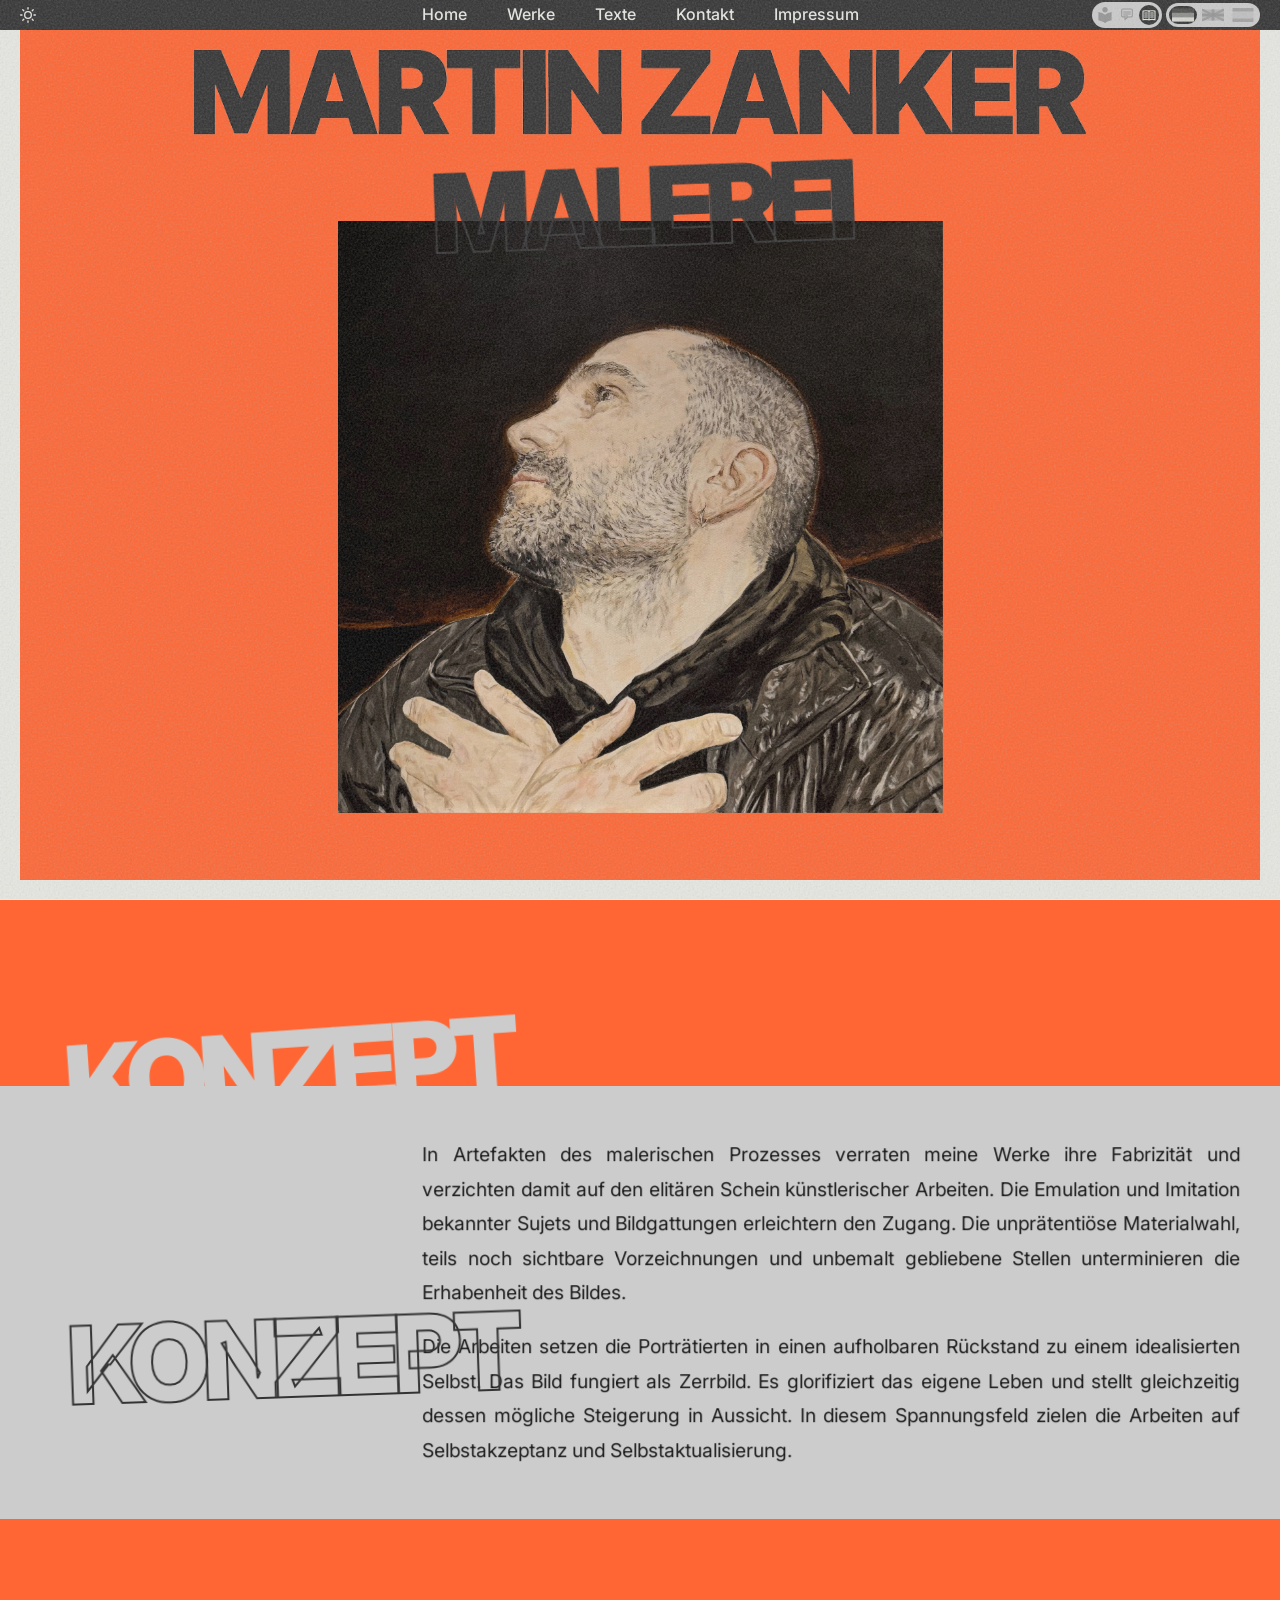
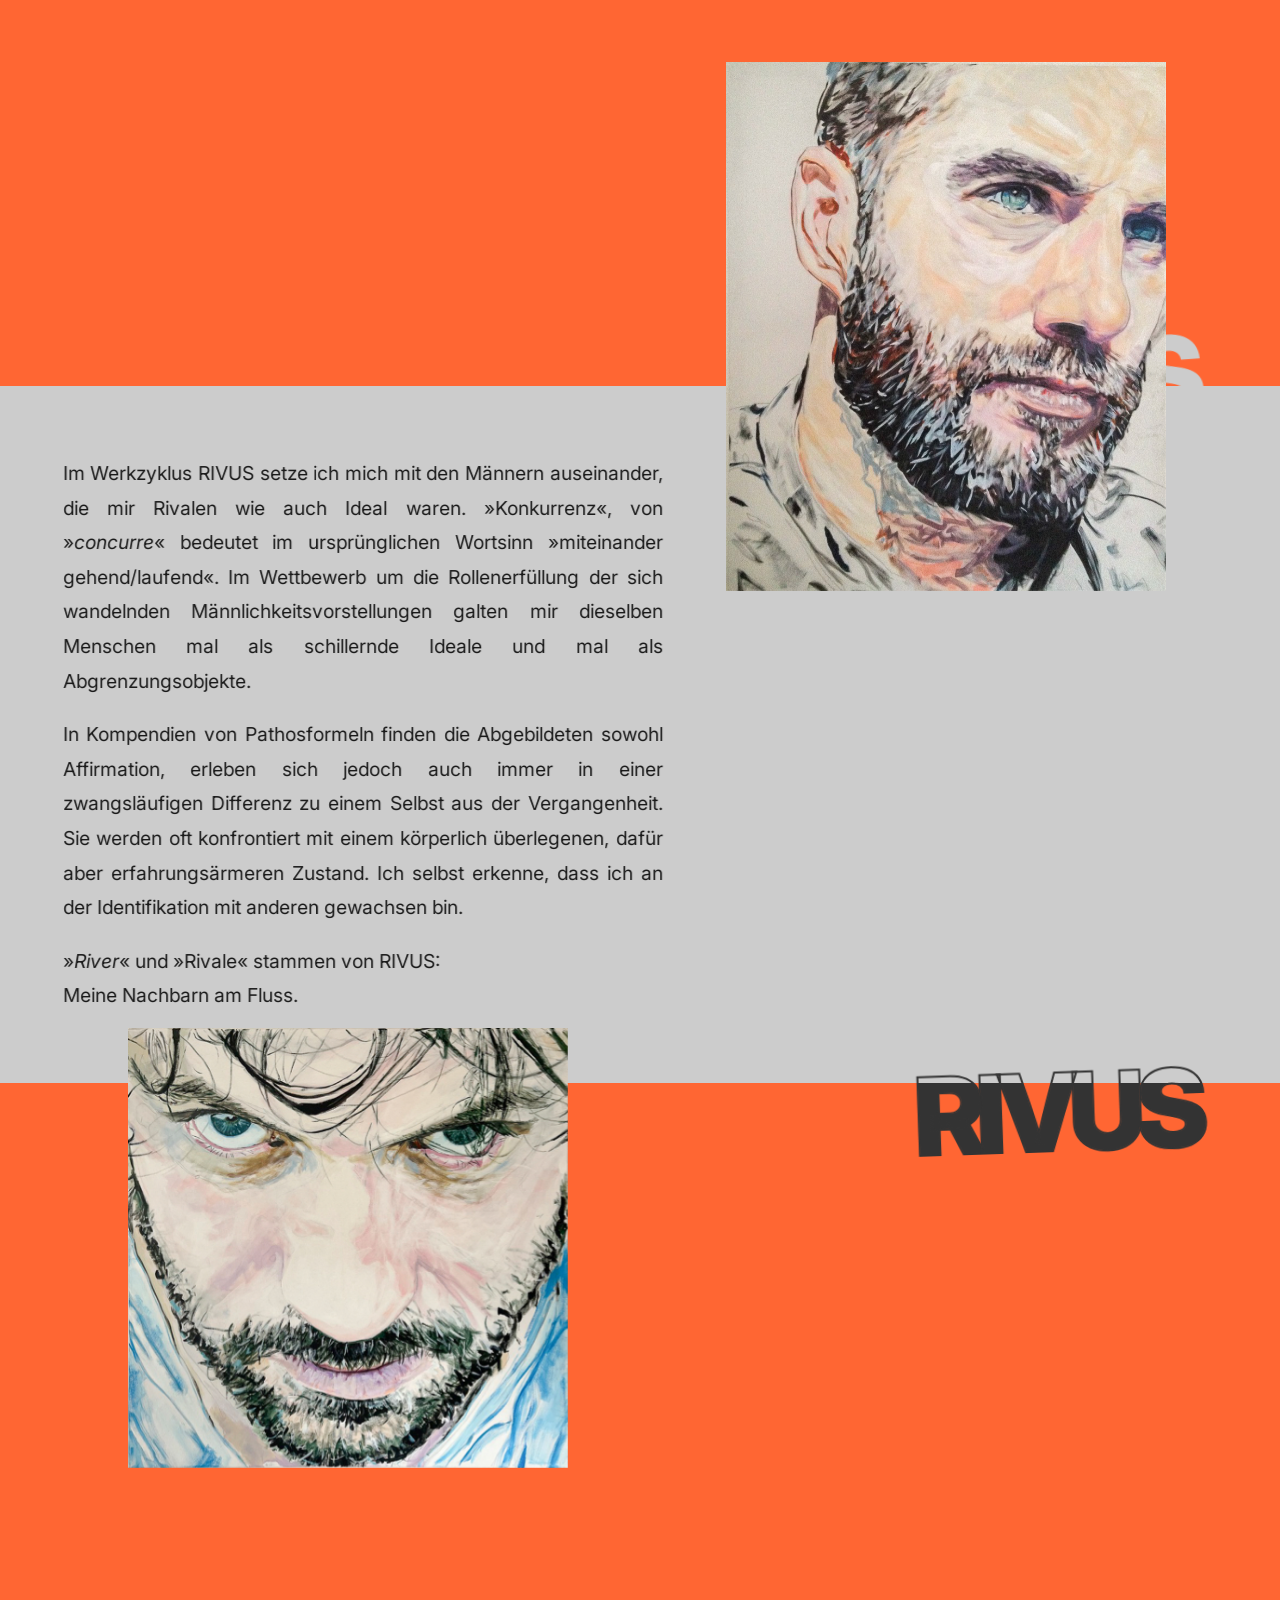
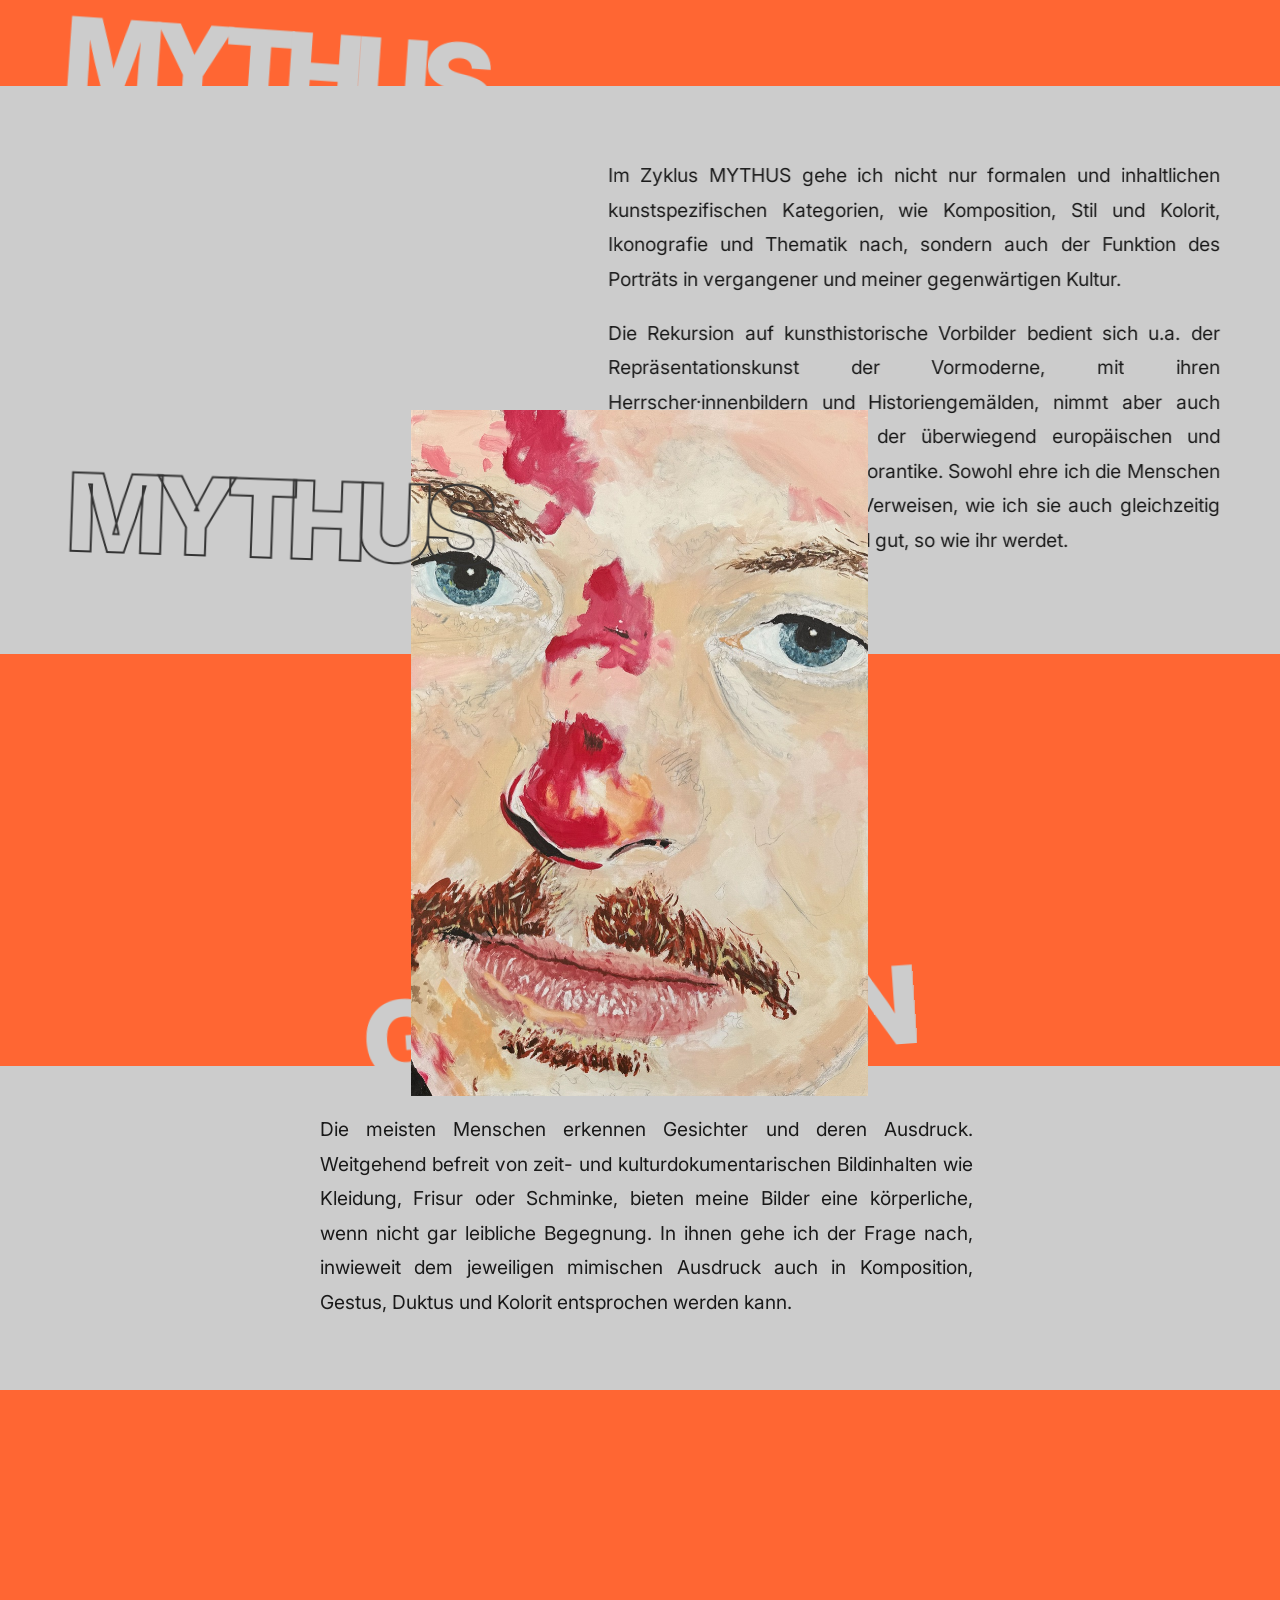
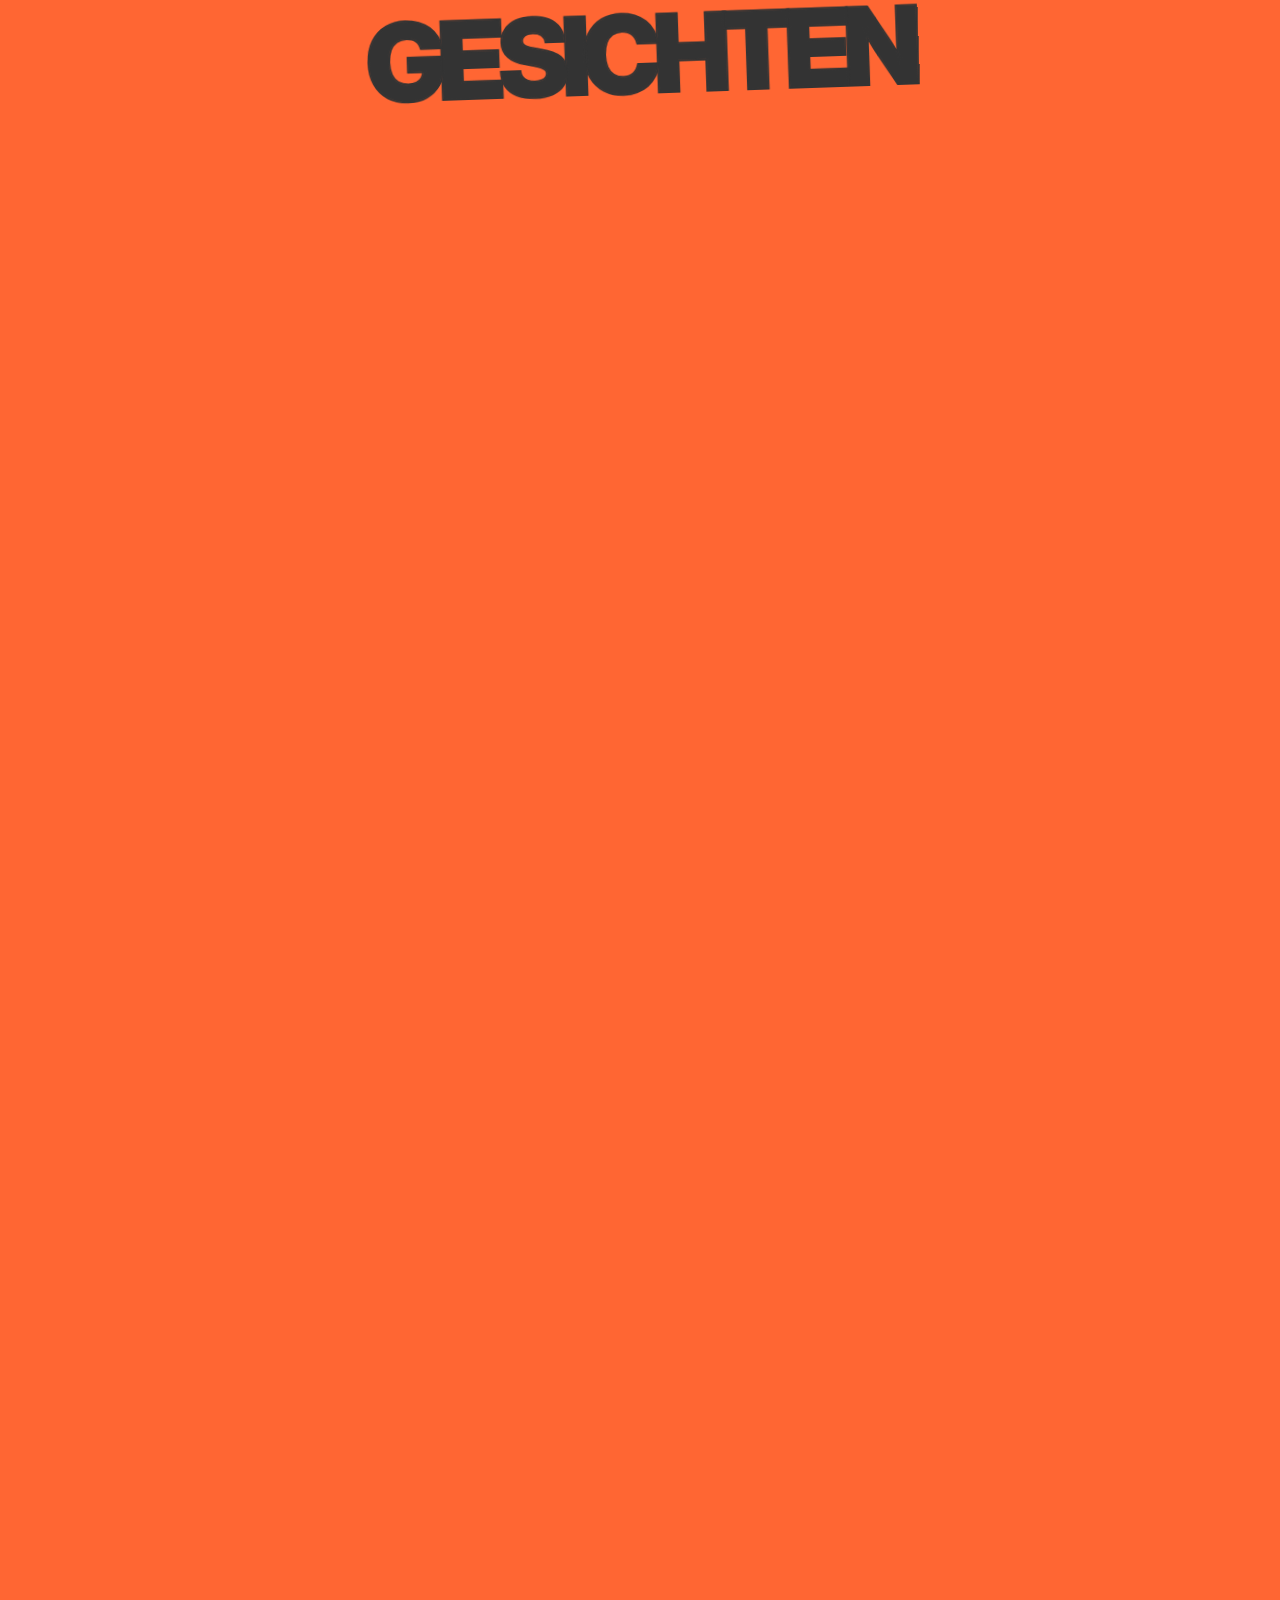
==== commit dc181e95: "feat: 'Home'-Menuepunkt auf allen Seiten/Sprachen (erster Nav-Eintrag, fuehrt zur sprachrichtigen La" ====
--- a/Code/index.html
+++ b/Code/index.html
@@ -127,6 +127,7 @@
                 <span></span>
             </button>
             <ul class="nav-menu">
+                <li><a href="index.html" class="nav-home" data-de="Home" data-en="Home" data-es="Home">Home</a></li>
                 <li><a href="werke.html" data-de="Werke" data-en="Works" data-es="Obras">Werke</a></li>
                 <li><a href="reden.html" data-de="Texte" data-en="Texts" data-es="Textos">Texte</a></li>
                 <li><a href="kontakt.html" data-de="Kontakt" data-en="Contact" data-es="Contacto">Kontakt</a></li>
--- a/Code/css/styles.css
+++ b/Code/css/styles.css
@@ -333,6 +333,15 @@
     bottom: 0;
     right: 0;
     width: 20px;
+}
+
+/* Vertikale Backing-Streifen hell wie der Rahmen (#E9E9E4). Sie liegen hinter den hellen
+   frame-border-left/right und sind normal verdeckt — aber wenn die Safari-URL-Leiste beim
+   Hochscrollen die Viewport-Höhe ändert, ziehen die fixierten Rahmen kurz nach und gäben sonst
+   das dunkle #333333 frei (kurzes schwarzes Durchblitzen). Dark-Mode bleibt #1a1a1a. */
+body:not(.dark-mode) .background-stripe-left,
+body:not(.dark-mode) .background-stripe-right {
+    background-color: #E9E9E4;
 }
 
 /* =============== NAVIGATION =============== */
@@ -563,9 +572,11 @@
 }
 
 /* Spanisch: CONCEPTO ist breiter als das Fenster → Überschrift weiter nach links
-   (Anker folgt automatisch, da _konzeptAnchorLeft aus der Filled-Position gemessen wird). */
+   (Anker folgt automatisch, da _konzeptAnchorLeft aus der Filled-Position gemessen wird).
+   NUR der echte KONZEPT-Container — der MYTHUS-Anker teilt sich die Klasse, soll aber wie auf
+   der deutschen Seite stehen bleiben, daher per :not() ausgenommen. */
 @media (max-width: 640px) {
-    body.is-es .konzept-heading-container {
+    body.is-es .konzept-heading-container:not(#mythus-anchor-container) {
         margin-left: -20px;
     }
 }
@@ -972,6 +983,18 @@
     grid-row: 1;
     z-index: 2;
     margin-top: var(--malerei-alex-gap);
+}
+
+/* iPad im Landscape: MALEREI (bzw. PAINTING/PINTURA) UNTER das Alex-Bild legen und das
+   Bild höher setzen — ähnlich wie auf dem iPhone. Klasse wird per JS gesetzt (ipad-landscape),
+   da iPad-Landscape per CSS nicht von Desktop unterscheidbar ist. Werte tunbar:
+   - heading-top-offset: vertikale Position von MALEREI (größer = tiefer)
+   - malerei-alex-gap : negativ → Bild über MALEREI (mehr negativ = Bild höher / mehr Abstand)
+   - image-alex-width : Bildgröße (Alex ist ~quadratisch, Höhe ≈ Breite) */
+body.ipad-landscape {
+    --image-alex-width: clamp(431px, 43.1vw, 546px); /* wächst nach unten (Oberkante = margin-top, bleibt) */
+    --heading-top-offset: 630px;                   /* MALEREI 160px tiefer */
+    --malerei-alex-gap: calc(-30vw - 70px);        /* kompensiert die 160px, damit die Bild-Oberkante bleibt */
 }
 
 @media (min-width: 641px) {
@@ -3398,6 +3421,8 @@
        von Nav/Inhalt (nur Notch- bzw. Home-Indicator-Bereich), verdecken also nichts Klickbares. */
     #safe-area-top    { top: 0;    height: env(safe-area-inset-top);    z-index: 99999; }
     #safe-area-bottom { bottom: 0; height: env(safe-area-inset-bottom); z-index: 99999; }
+    /* Unten ist der Rahmen hell (#E9E9E4, wie die vertikalen Streifen), nicht orange wie oben. */
+    #safe-area-bottom { background-color: #E9E9E4; }
     body.dark-mode #safe-area-top,
     body.dark-mode #safe-area-bottom { background-color: #1a1a1a; } /* dunkle Rahmenfarbe */
 }
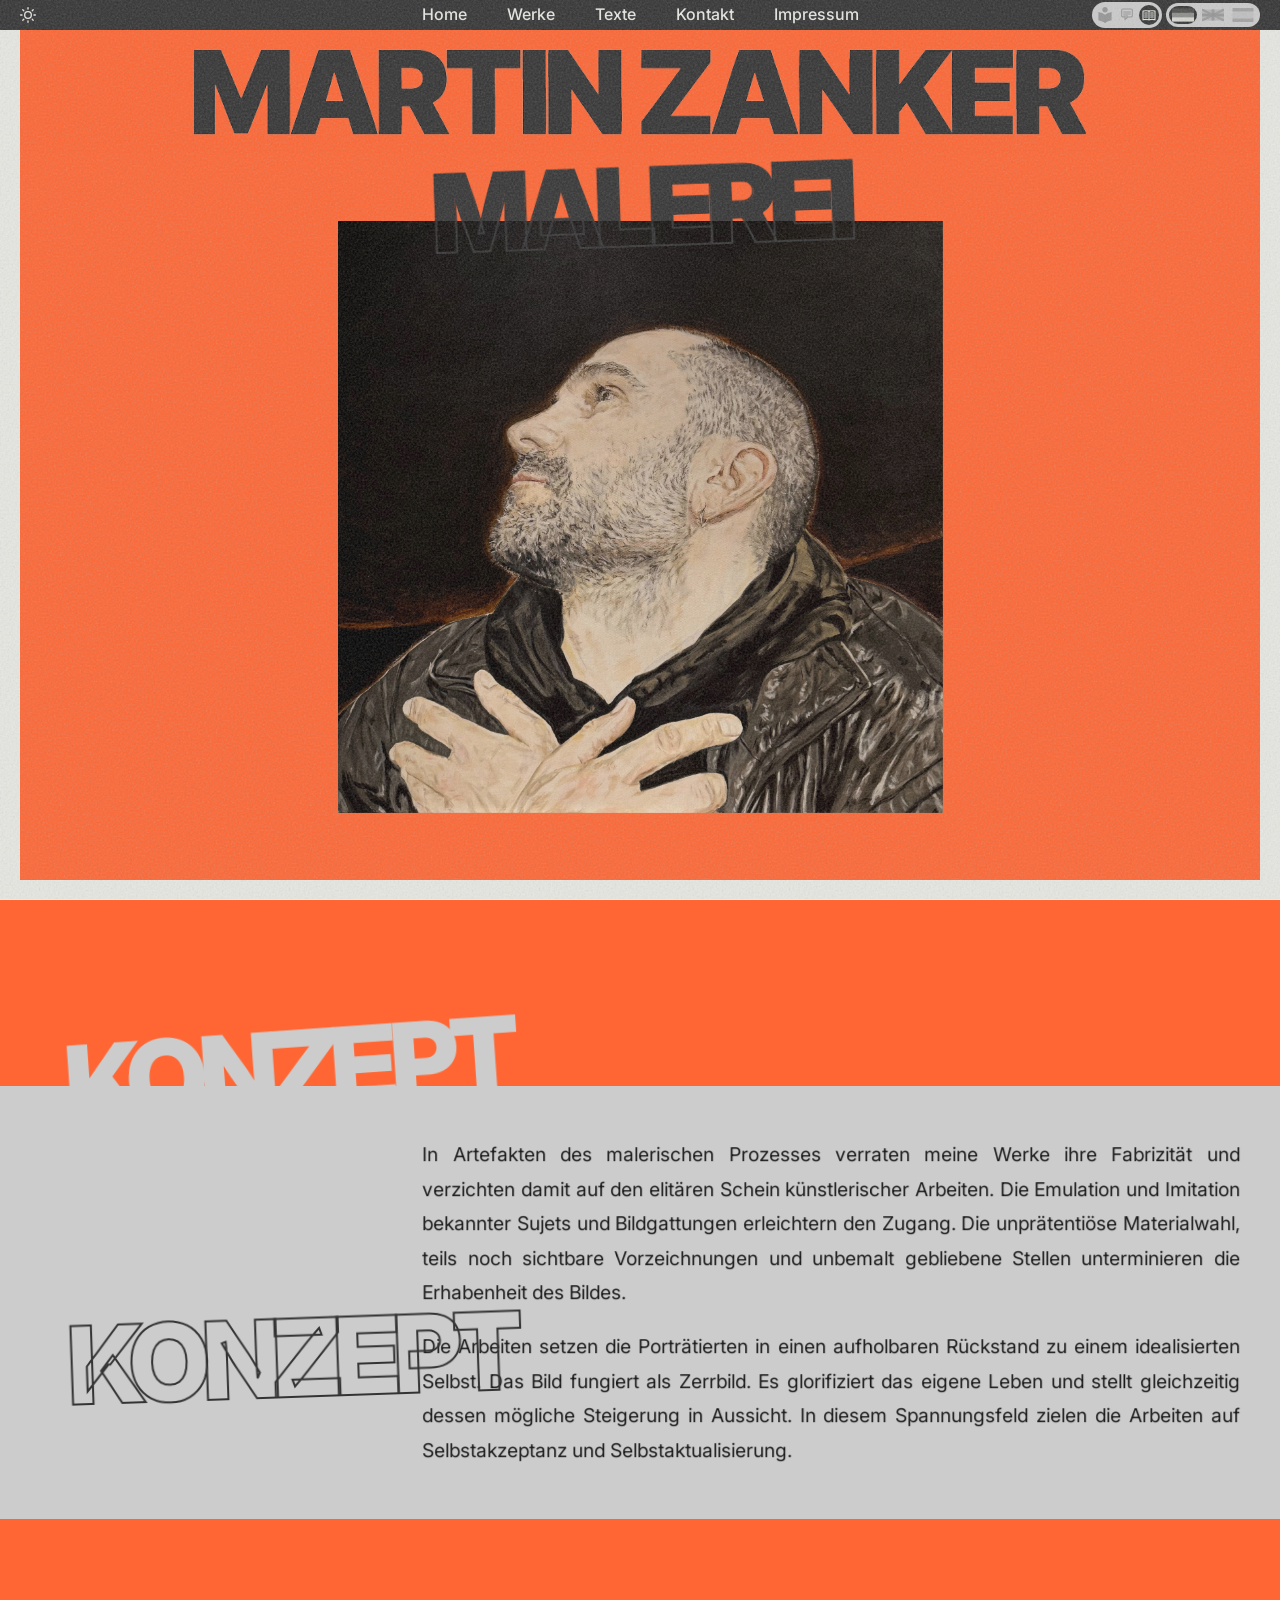
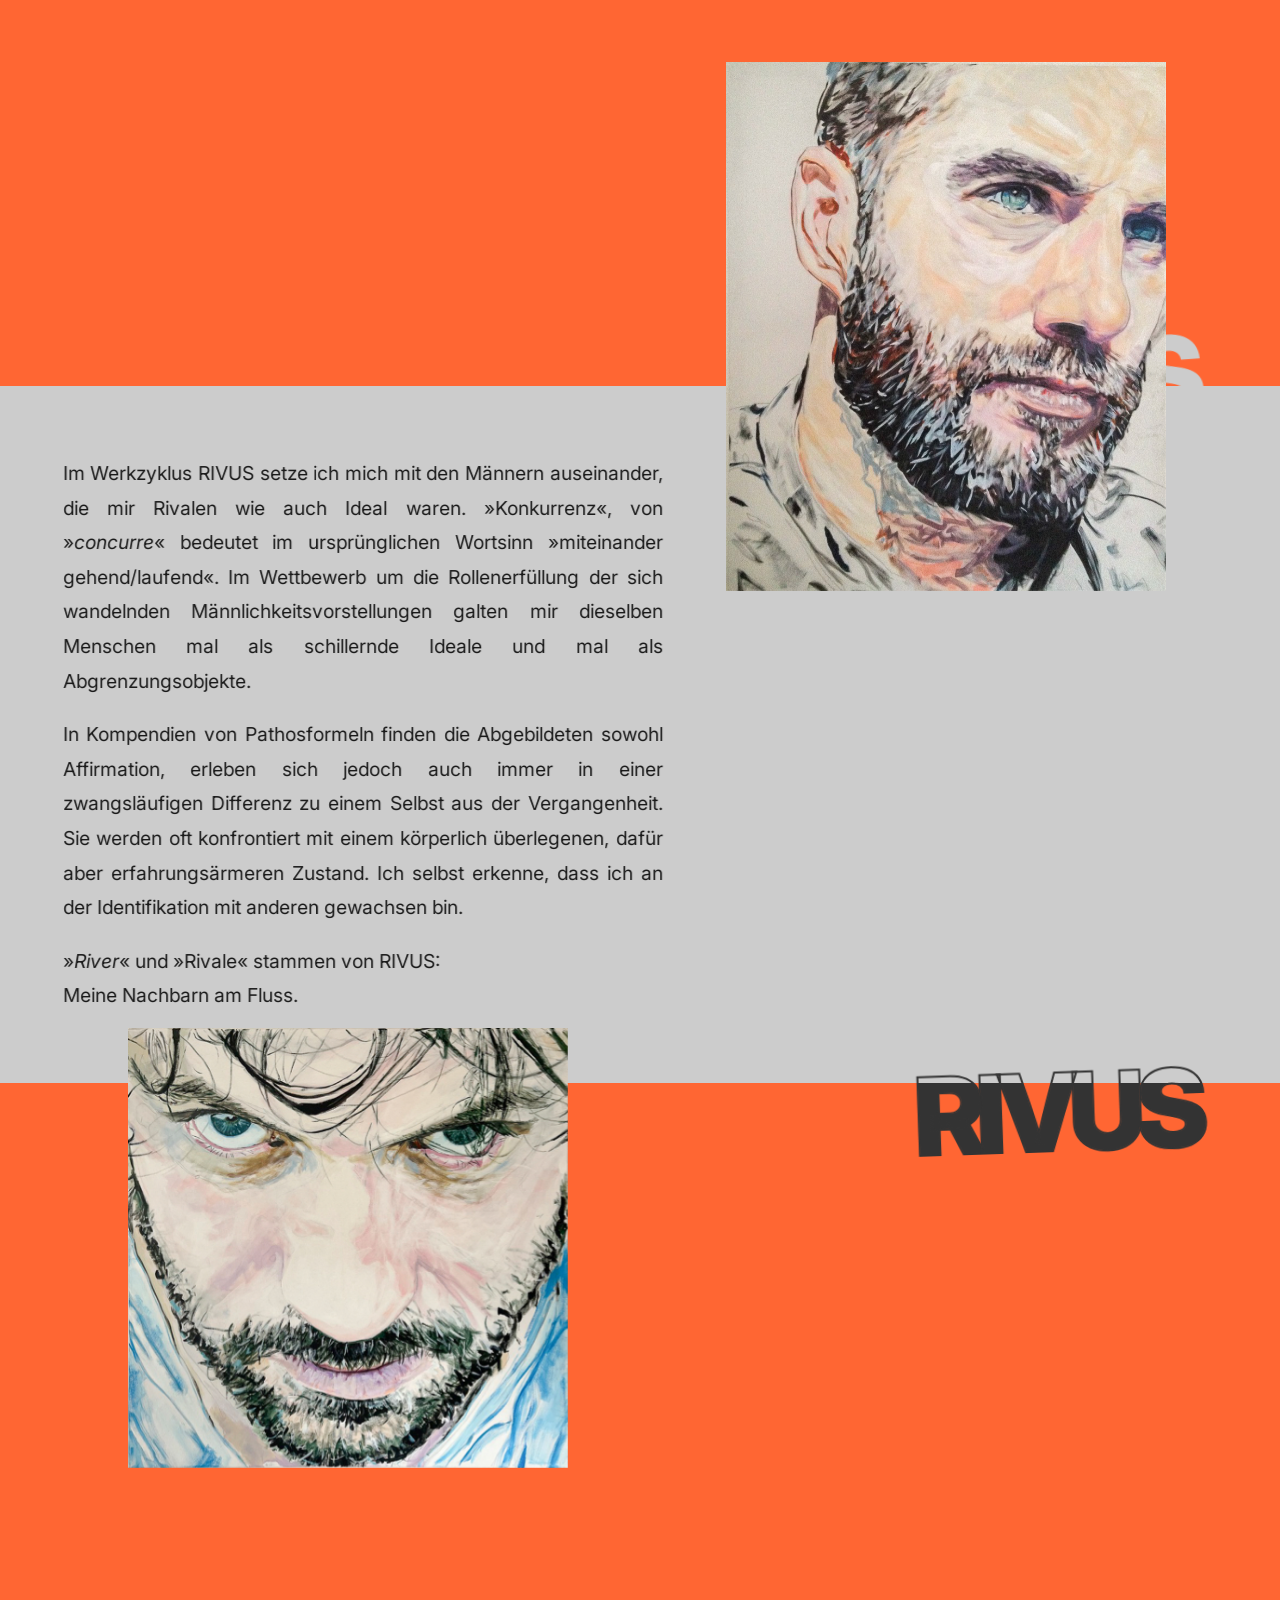
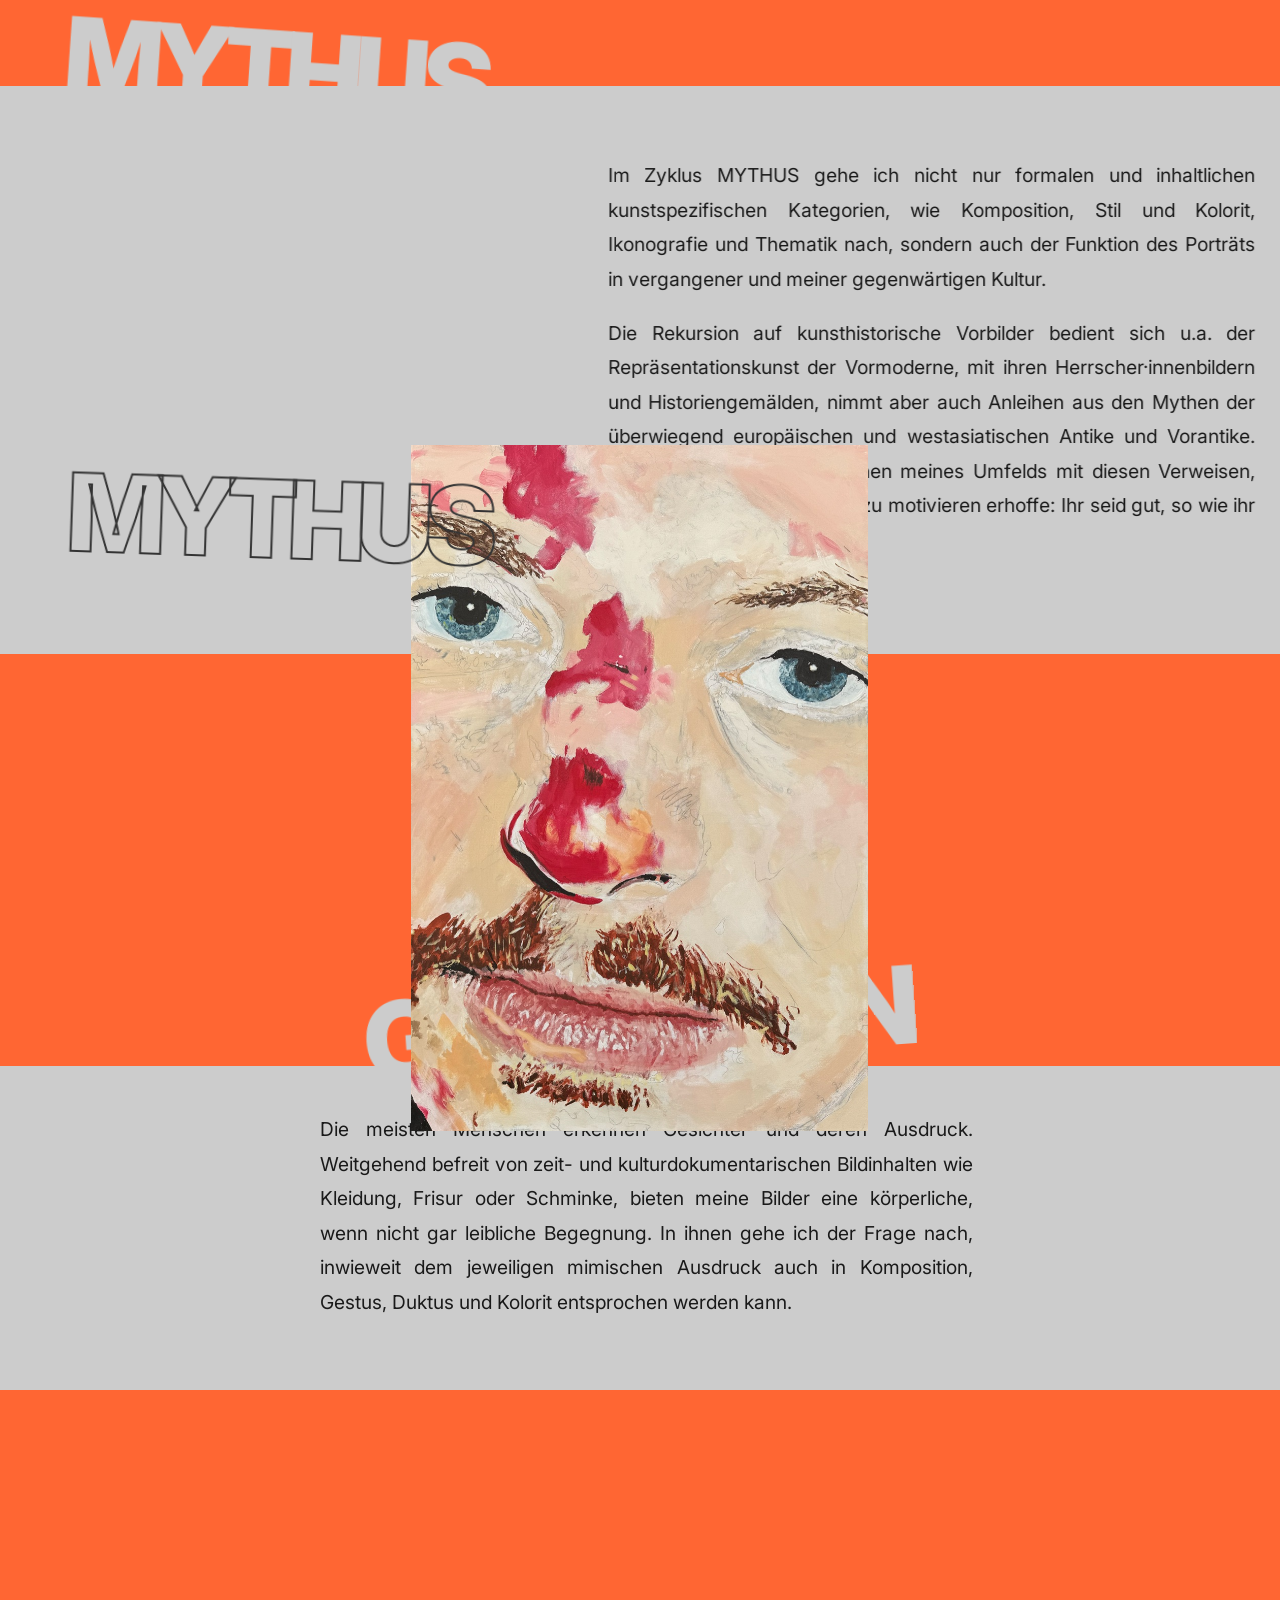
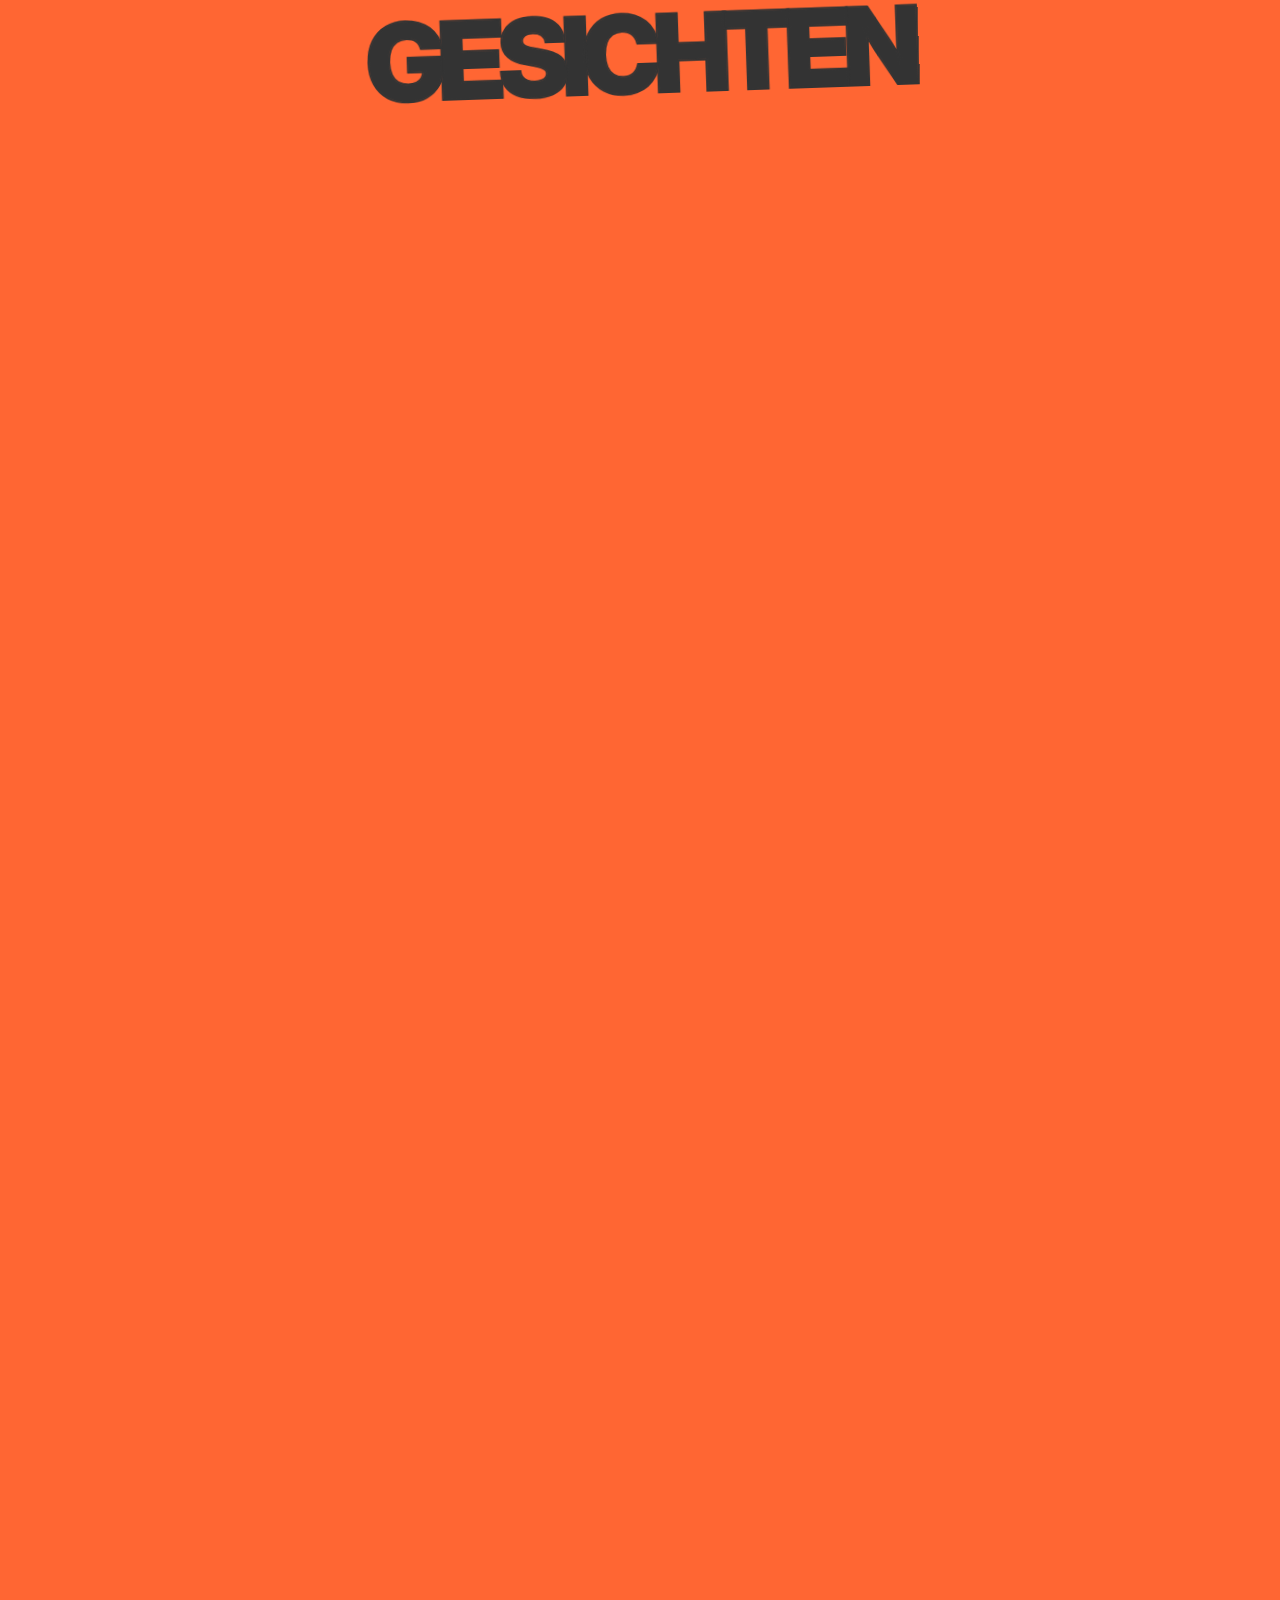
==== commit 8c0b0b1c: "feat: Michael-Treppe auf Mobile - Name zweizeilig (MICHAEL / (AT THE CROSS)) Erste Zeile auf Mobile " ====
--- a/Code/index.html
+++ b/Code/index.html
@@ -338,13 +338,15 @@
                 <div class="image-clip"><img src="img/Werke/Gesichten/Michael.jpg" alt="Michael" class="unterpunkt-heading-image"></div>
                 <div class="image-info">
                     <ul class="words-stair">
-                        <li class="words-stair__line"><p></p><p data-de="Michael (am Kreuz)" data-en="Michael (at the Cross)" data-es="Michael (en la Cruz)">Michael (am Kreuz)</p></li>
-                        <li class="words-stair__line"><p></p><p>(2015)</p></li>
+                        <li class="words-stair__line michael-name-full"><p></p><p data-de="Michael (am Kreuz)" data-en="Michael (at the Cross)" data-es="Michael (en la Cruz)">Michael (am Kreuz)</p></li>
+                        <li class="words-stair__line michael-name"><p></p><p>Michael</p></li>
+                        <li class="words-stair__line michael-paren"><p></p><p data-de="(am Kreuz)" data-en="(at the Cross)" data-es="(en la Cruz)">(am Kreuz)</p></li>
+                        <li class="words-stair__line michael-year"><p></p><p>(2015)</p></li>
                         <li class="words-stair__line michael-mobile-3"><p></p><p data-de="Acryl und" data-en="Acrylic and" data-es="Acrílico y">Acryl und</p></li>
                         <li class="words-stair__line michael-desktop-3"><p></p><p data-de="Acryl und Bleistift" data-en="Acrylic and pencil" data-es="Acrílico y lápiz">Acryl und Bleistift</p></li>
                         <li class="words-stair__line michael-mobile-4"><p></p><p data-de="Bleistift" data-en="pencil" data-es="lápiz">Bleistift</p></li>
-                        <li class="words-stair__line"><p></p><p data-de="auf Leinwand," data-en="on canvas," data-es="sobre lienzo,">auf Leinwand,</p></li>
-                        <li class="words-stair__line"><p></p><p>80 × 120 cm</p></li>
+                        <li class="words-stair__line michael-canvas"><p></p><p data-de="auf Leinwand," data-en="on canvas," data-es="sobre lienzo,">auf Leinwand,</p></li>
+                        <li class="words-stair__line michael-size"><p></p><p>80 × 120 cm</p></li>
                     </ul>
                 </div>
             </div>
--- a/Code/css/styles.css
+++ b/Code/css/styles.css
@@ -1651,13 +1651,18 @@
     #mythus-daniel-image-with-info .daniel-canvas   { left: 96px;  transform: skew(0deg,  -30deg) scaleY(1.33333); }
     #mythus-daniel-image-with-info .daniel-size     { left: 112px; transform: skew(60deg, -30deg) scaleY(0.66667); }
 
-    .michael-desktop-3 { display: none !important; }
-    .michael-mobile-3, .michael-mobile-4 { display: list-item !important; }
-
-    #michael-image-with-info .michael-mobile-3          { left: 48px; transform: skew(60deg, -30deg) scaleY(0.66667); }
-    #michael-image-with-info .michael-mobile-4          { left: 64px; transform: skew(0deg,  -30deg) scaleY(1.33333); }
-    #michael-image-with-info .words-stair__line:nth-child(6) { left: 80px; transform: skew(60deg, -30deg) scaleY(0.66667); }
-    #michael-image-with-info .words-stair__line:nth-child(7) { left: 96px; transform: skew(0deg,  -30deg) scaleY(1.33333); }
+    /* Michael Mobile (≤768): Name in zwei Zeilen splitten (MICHAEL / (AT THE CROSS)). 7 sichtbare
+       Zeilen, alle explizit positioniert → unabhängig von nth-child. */
+    .michael-name-full, .michael-desktop-3 { display: none !important; }
+    .michael-name, .michael-paren, .michael-mobile-3, .michael-mobile-4 { display: list-item !important; }
+
+    #michael-image-with-info .michael-name     { left: 16px;  transform: skew(60deg, -30deg) scaleY(0.66667); }
+    #michael-image-with-info .michael-paren    { left: 32px;  transform: skew(0deg,  -30deg) scaleY(1.33333); }
+    #michael-image-with-info .michael-year     { left: 48px;  transform: skew(60deg, -30deg) scaleY(0.66667); }
+    #michael-image-with-info .michael-mobile-3 { left: 64px;  transform: skew(0deg,  -30deg) scaleY(1.33333); }
+    #michael-image-with-info .michael-mobile-4 { left: 80px;  transform: skew(60deg, -30deg) scaleY(0.66667); }
+    #michael-image-with-info .michael-canvas   { left: 96px;  transform: skew(0deg,  -30deg) scaleY(1.33333); }
+    #michael-image-with-info .michael-size     { left: 112px; transform: skew(60deg, -30deg) scaleY(0.66667); }
 
 
     body:not(.dark-mode) .image-info {
@@ -2337,8 +2342,20 @@
 .daniel-mobile-4,
 .michael-mobile-3,
 .michael-mobile-4,
+.michael-name,
+.michael-paren,
 .alex-en {
     display: none;
+}
+
+/* Michael Desktop (≥769px): explizite Stufen-Positionen (1:1 wie der bisherige nth-child-Zustand:
+   16/32/64/80/96). Hält das Desktop-Layout stabil, obwohl die Mobile-Split-Zeilen im DOM stehen. */
+@media (min-width: 769px) {
+    #michael-image-with-info .michael-name-full { left: 16px; transform: skew(60deg, -30deg) scaleY(0.66667); }
+    #michael-image-with-info .michael-year      { left: 32px; transform: skew(0deg,  -30deg) scaleY(1.33333); }
+    #michael-image-with-info .michael-desktop-3 { left: 64px; transform: skew(0deg,  -30deg) scaleY(1.33333); }
+    #michael-image-with-info .michael-canvas    { left: 80px; transform: skew(0deg,  -30deg) scaleY(1.33333); }
+    #michael-image-with-info .michael-size      { left: 96px; transform: skew(60deg, -30deg) scaleY(0.66667); }
 }
 
 .words-stair {
@@ -3425,5 +3442,22 @@
     #safe-area-bottom { background-color: #E9E9E4; }
     body.dark-mode #safe-area-top,
     body.dark-mode #safe-area-bottom { background-color: #1a1a1a; } /* dunkle Rahmenfarbe */
-}
-
+    /* Gleiche Körnung wie der Rest: die Safe-Area-Balken liegen mit z99999 ÜBER dem Grain-Overlay
+       (body::after, z10000) und bekämen sonst keine Körnung. Die Kante zwischen "kein Grain"
+       (Balken) und "Grain" (Inhalt) erscheint als helle/dunkle Linie (oben im Dark-Mode, unten
+       auf iPad mit Home-Indicator). Daher denselben Grain direkt per ::after auf beide auflegen. */
+    #safe-area-top::after,
+    #safe-area-bottom::after {
+        content: '';
+        position: absolute;
+        inset: 0;
+        background-image: url("data:image/svg+xml,%3Csvg viewBox='0 0 256 256' xmlns='http://www.w3.org/2000/svg'%3E%3Cfilter id='paper'%3E%3CfeTurbulence type='fractalNoise' baseFrequency='0.5' numOctaves='3' stitchTiles='stitch'/%3E%3CfeColorMatrix type='matrix' values='0.3 0.3 0.3 0 0 0.3 0.3 0.3 0 0 0.3 0.3 0.3 0 0 0 0 0 1 0'/%3E%3C/filter%3E%3Crect width='100%25' height='100%25' filter='url(%23paper)' fill='%23808080'/%3E%3C/svg%3E");
+        background-size: 250px 250px;
+        background-repeat: repeat;
+        opacity: 0.25;
+        pointer-events: none;
+    }
+    body.dark-mode #safe-area-top::after,
+    body.dark-mode #safe-area-bottom::after { opacity: 0.20; }
+}
+
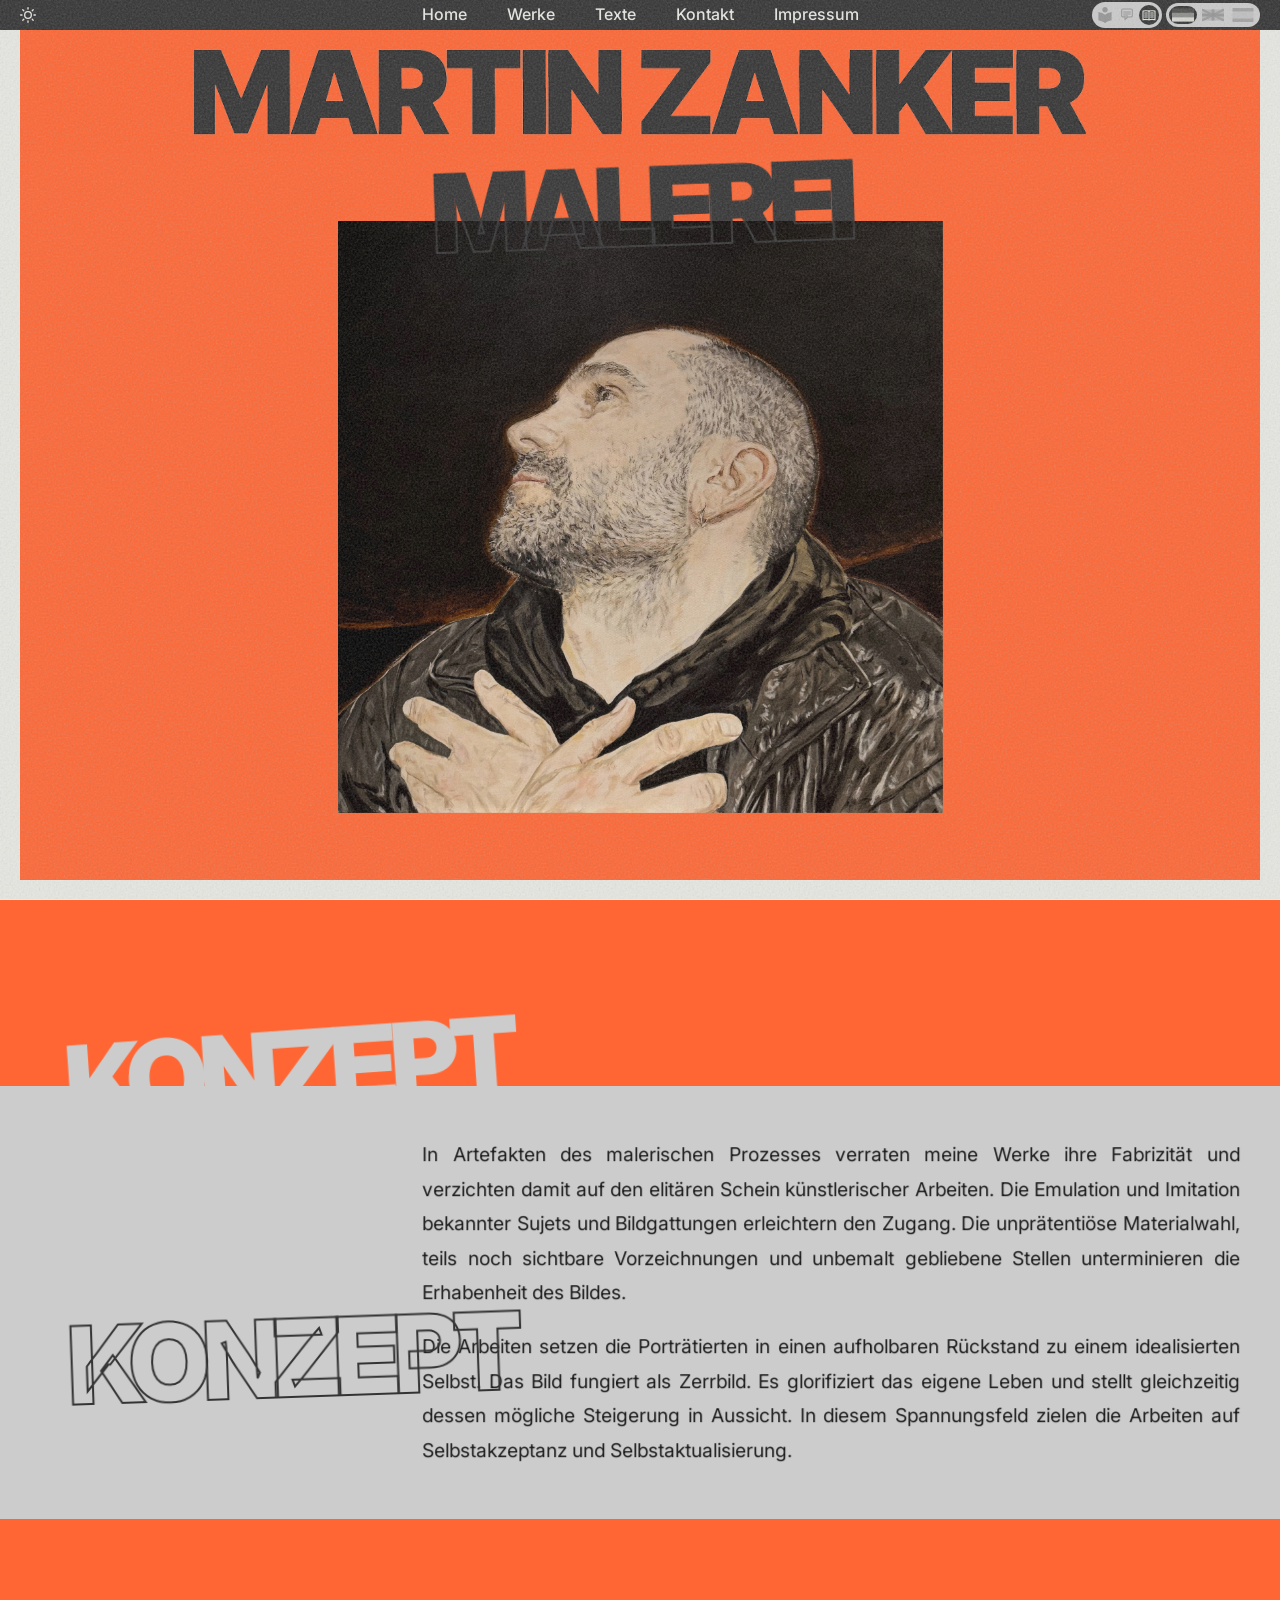
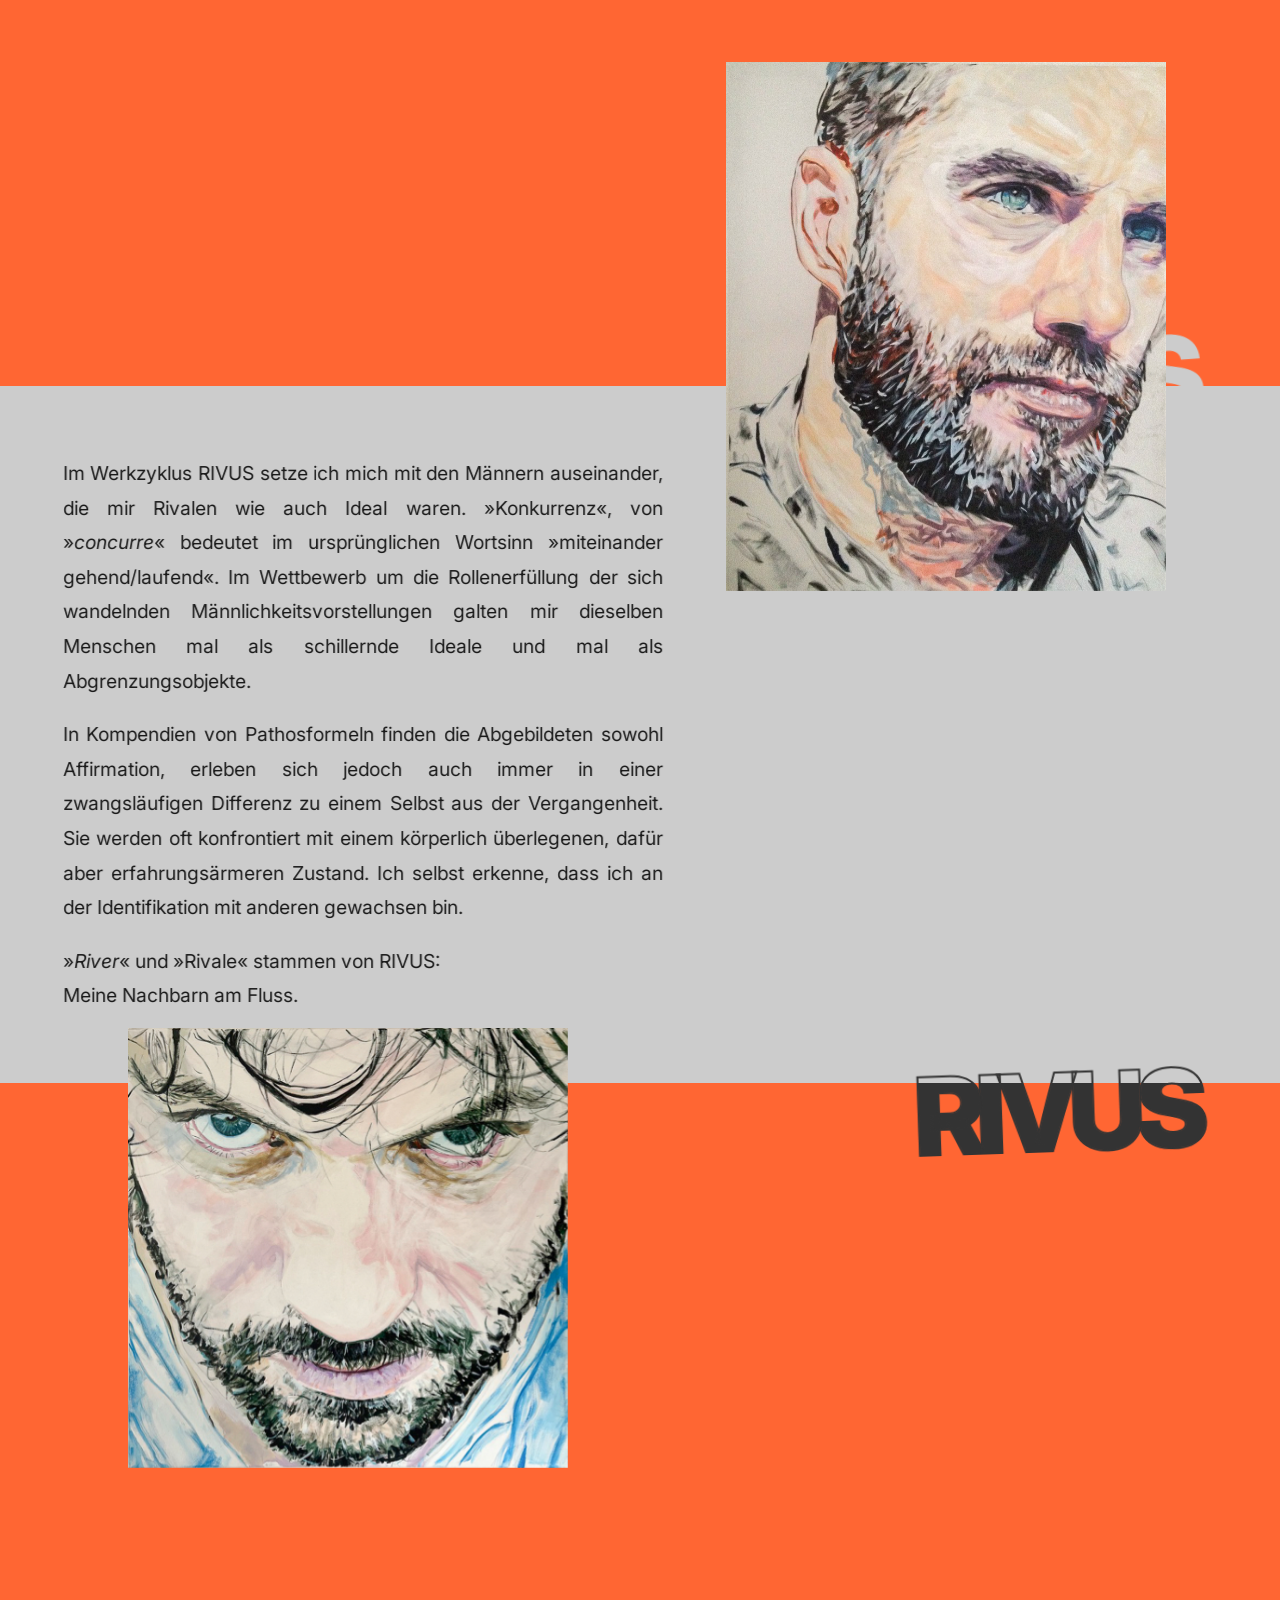
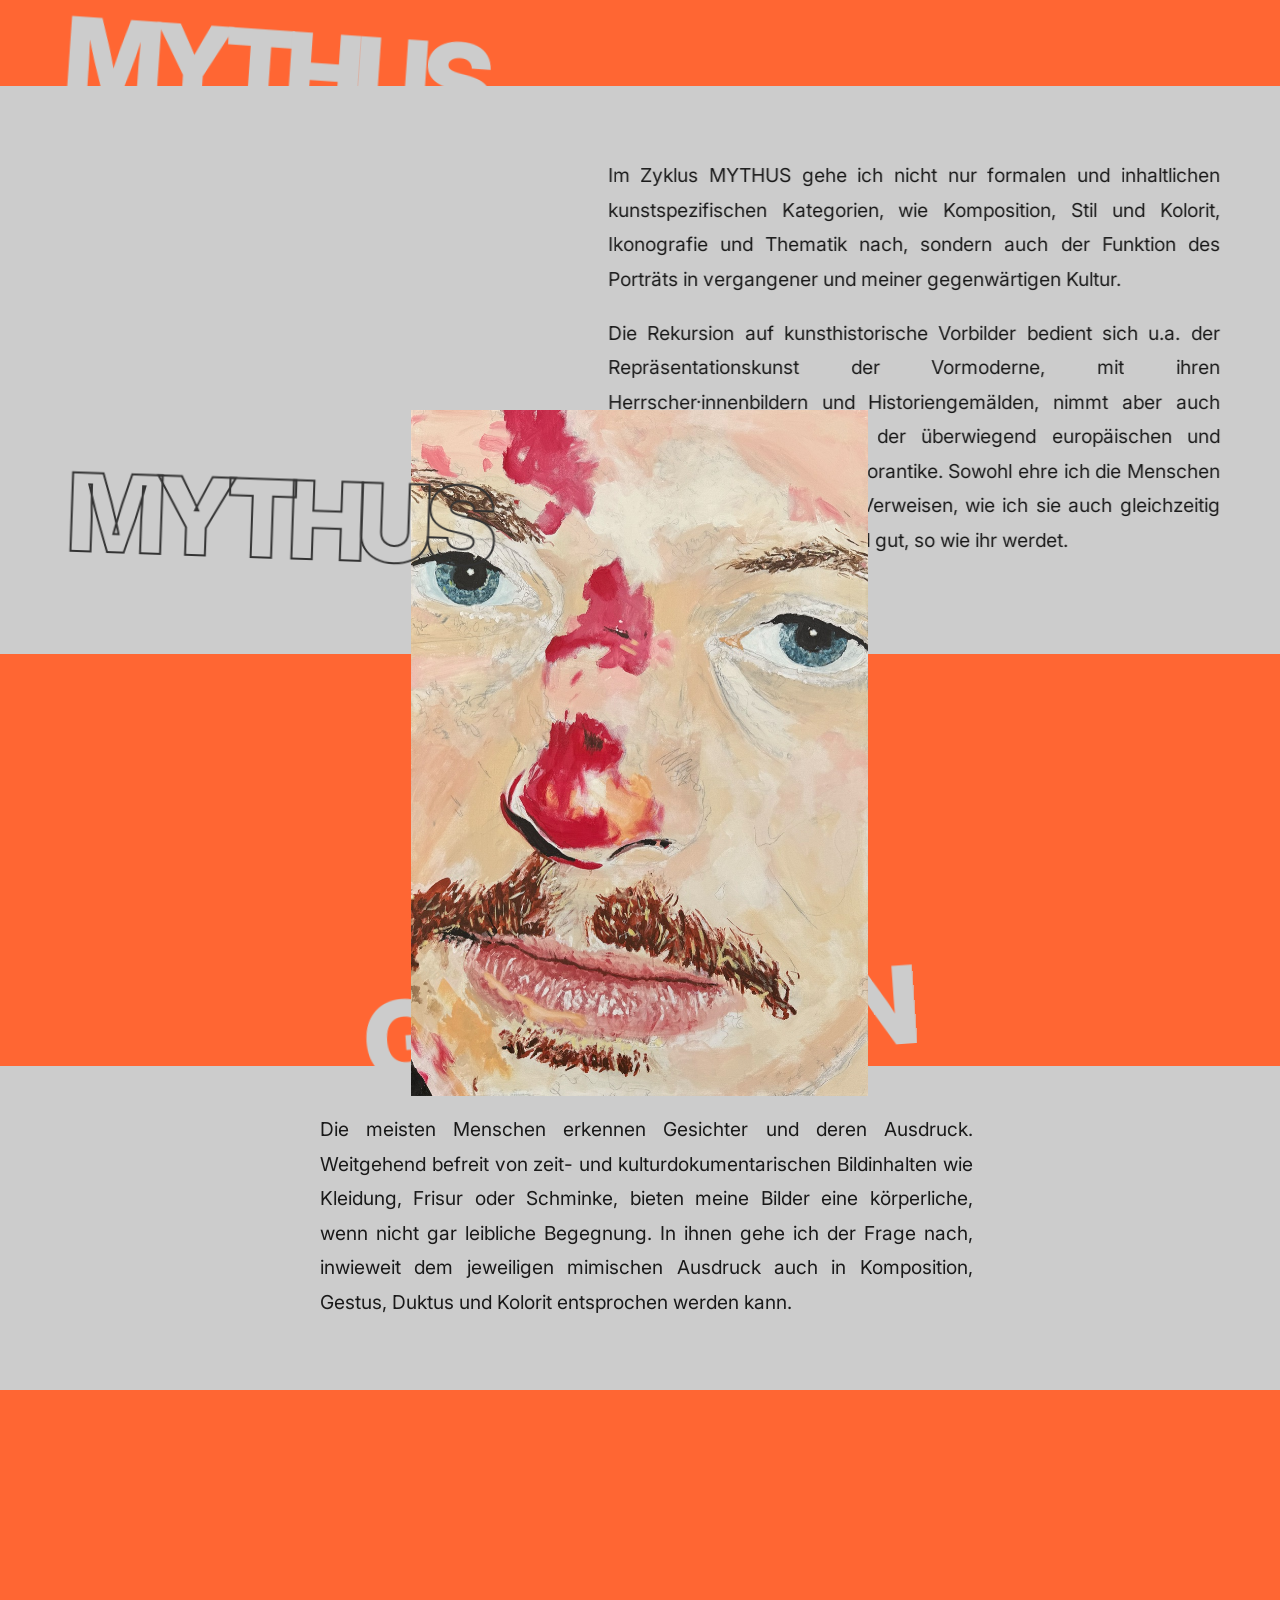
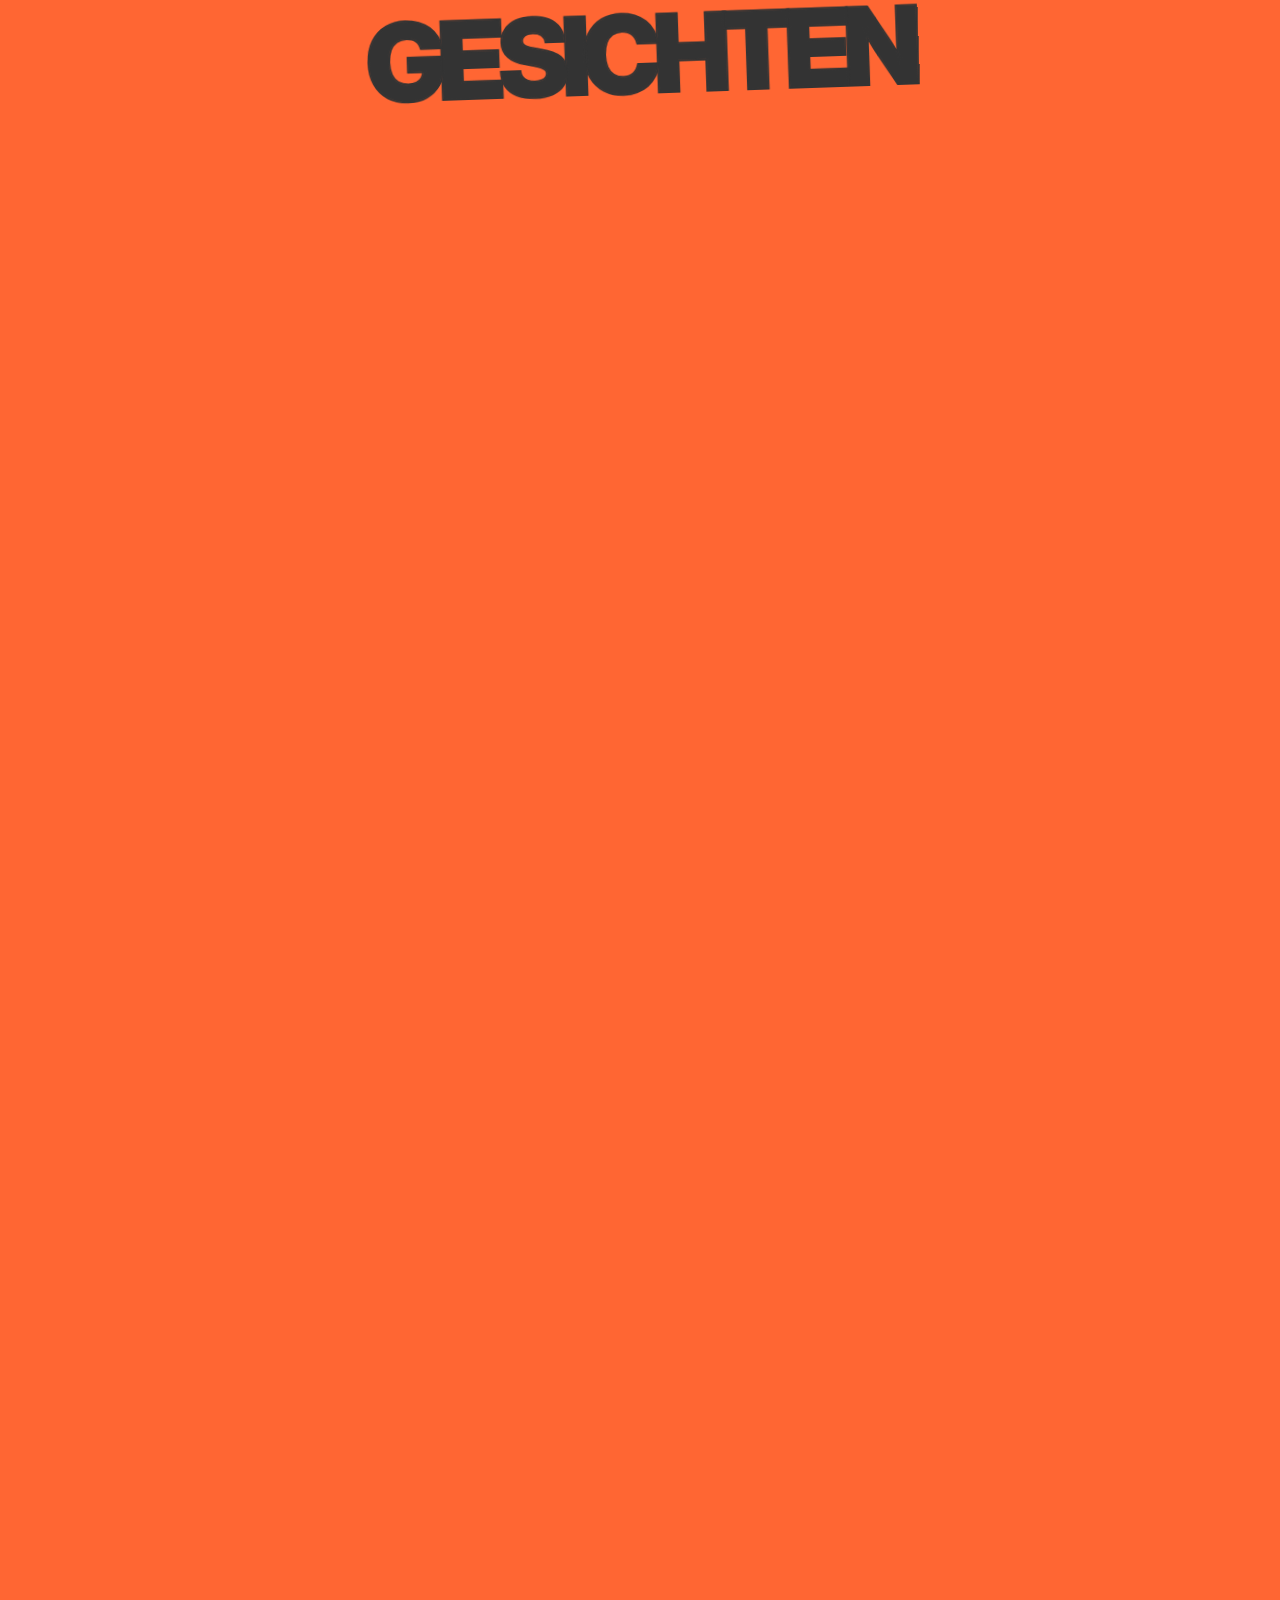
==== commit 99f68d0f: "feat: Open-Graph-Share-Vorschau (Bild Michael, Titel 'Martin Zanker' + 'Malerei') OG/Twitter-Meta-Ta" ====
--- a/Code/index.html
+++ b/Code/index.html
@@ -9,6 +9,22 @@
     <!-- Theme color for browser UI -->
     <!-- Rahmenfarbe für die iOS-Safari-Balken; per JS (setTheme) an den Dark-Mode-Toggle gekoppelt -->
     <meta name="theme-color" content="#ff6633">
+
+    <!-- Open Graph / Share-Vorschau (WhatsApp, iMessage, Social Media). Bild = Michael; Titel/Text
+         erscheinen zweizeilig: "Martin Zanker" (Titel, fett) + "Malerei" (Beschreibung). -->
+    <meta property="og:type" content="website">
+    <meta property="og:site_name" content="Martin Zanker">
+    <meta property="og:title" content="Martin Zanker">
+    <meta property="og:description" content="Malerei">
+    <meta property="og:url" content="https://martinzanker-website.martin-zanker.workers.dev/">
+    <meta property="og:image" content="https://martinzanker-website.martin-zanker.workers.dev/img/Werke/Gesichten/Michael.jpg">
+    <meta property="og:image:width" content="900">
+    <meta property="og:image:height" content="1350">
+    <meta property="og:image:alt" content="Martin Zanker – Malerei">
+    <meta name="twitter:card" content="summary_large_image">
+    <meta name="twitter:title" content="Martin Zanker">
+    <meta name="twitter:description" content="Malerei">
+    <meta name="twitter:image" content="https://martinzanker-website.martin-zanker.workers.dev/img/Werke/Gesichten/Michael.jpg">
 </head>
 <body>
 
--- a/Code/css/styles.css
+++ b/Code/css/styles.css
@@ -2641,6 +2641,13 @@
 
 body.dark-mode .mobile-dropdown__trigger {
     color: #E9E9E4;
+}
+
+/* Deutschlandflagge in der Sprachauswahl (iPhone-Dropdown): im Dark-Mode vertikal spiegeln.
+   Die Streifen nutzen currentColor + Opacity (0.9/0.5/0.15) → bei hellem currentColor kehrt sich
+   Schwarz-Rot-Gold optisch um; scaleY(-1) stellt die Reihenfolge wieder her. */
+body.dark-mode #mobile-locale-menu button[data-locale="de"] svg {
+    transform: scaleY(-1);
 }
 
 .locale-switch {
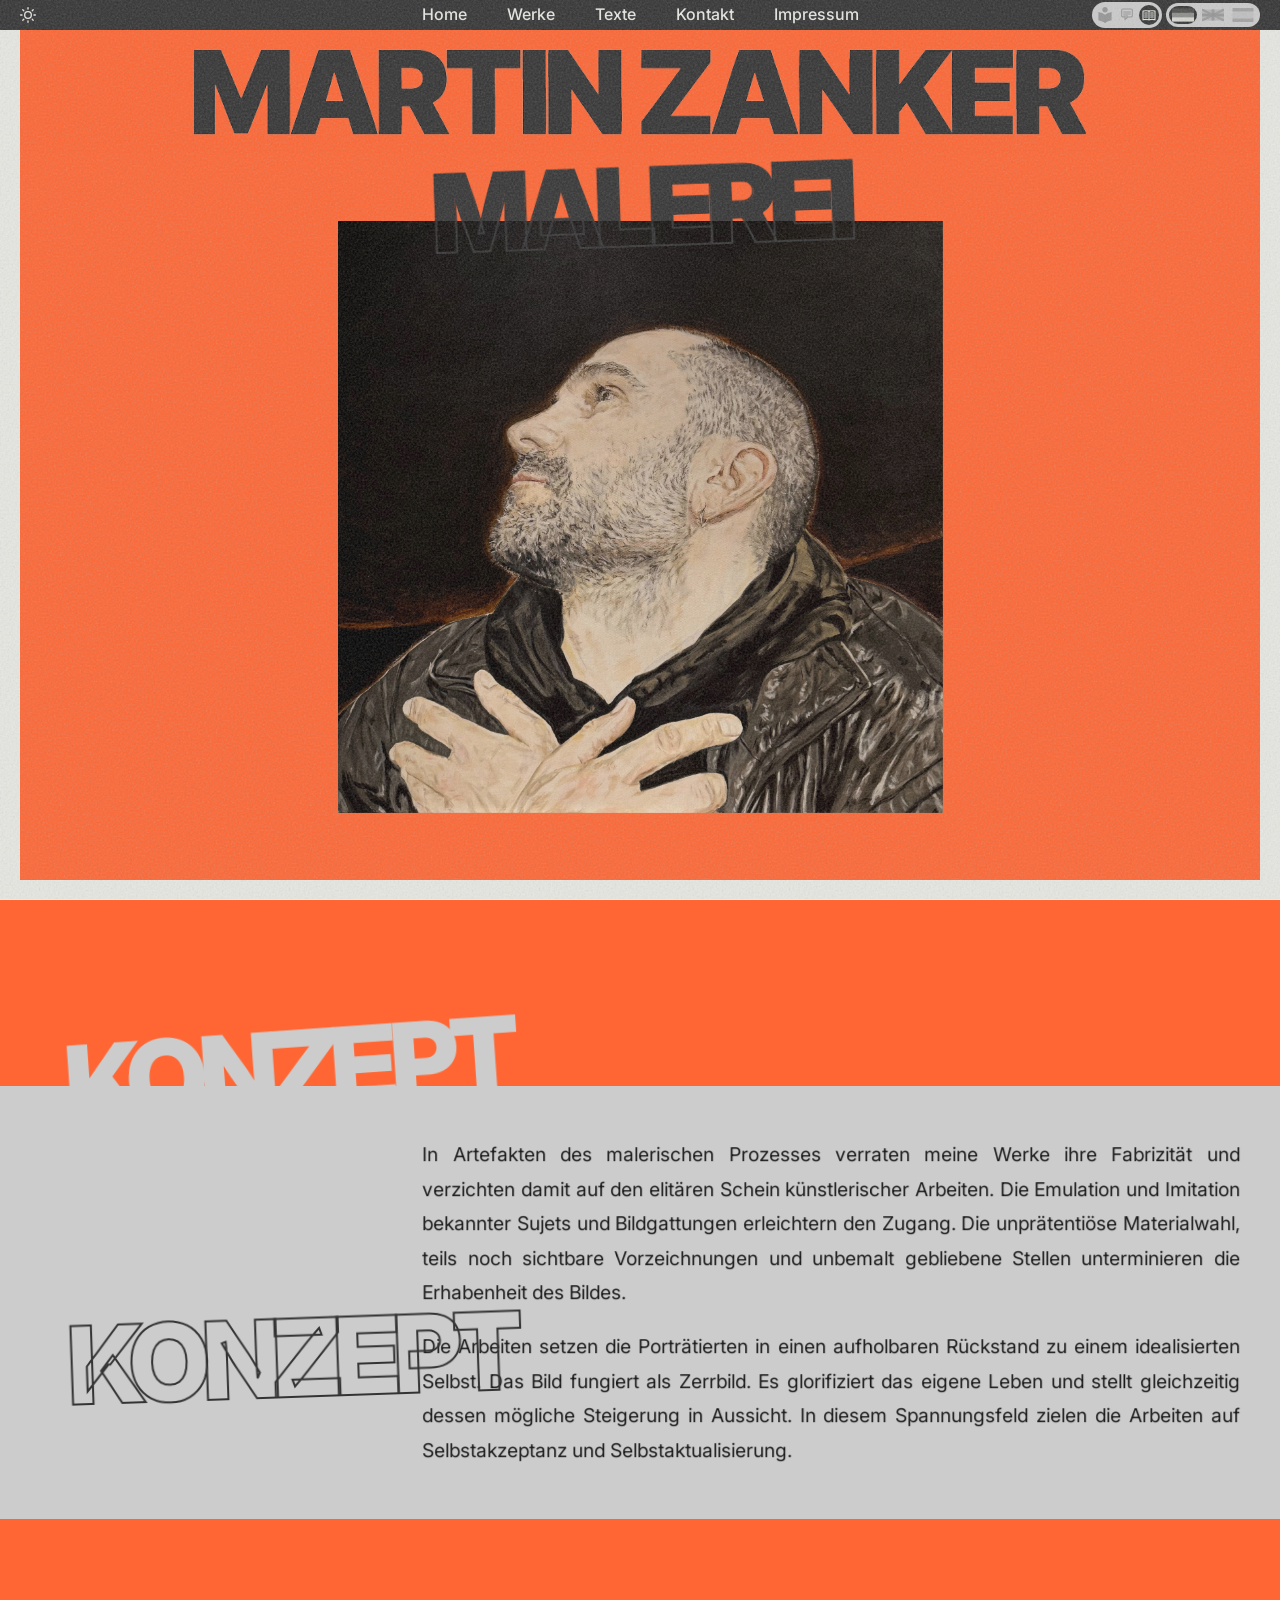
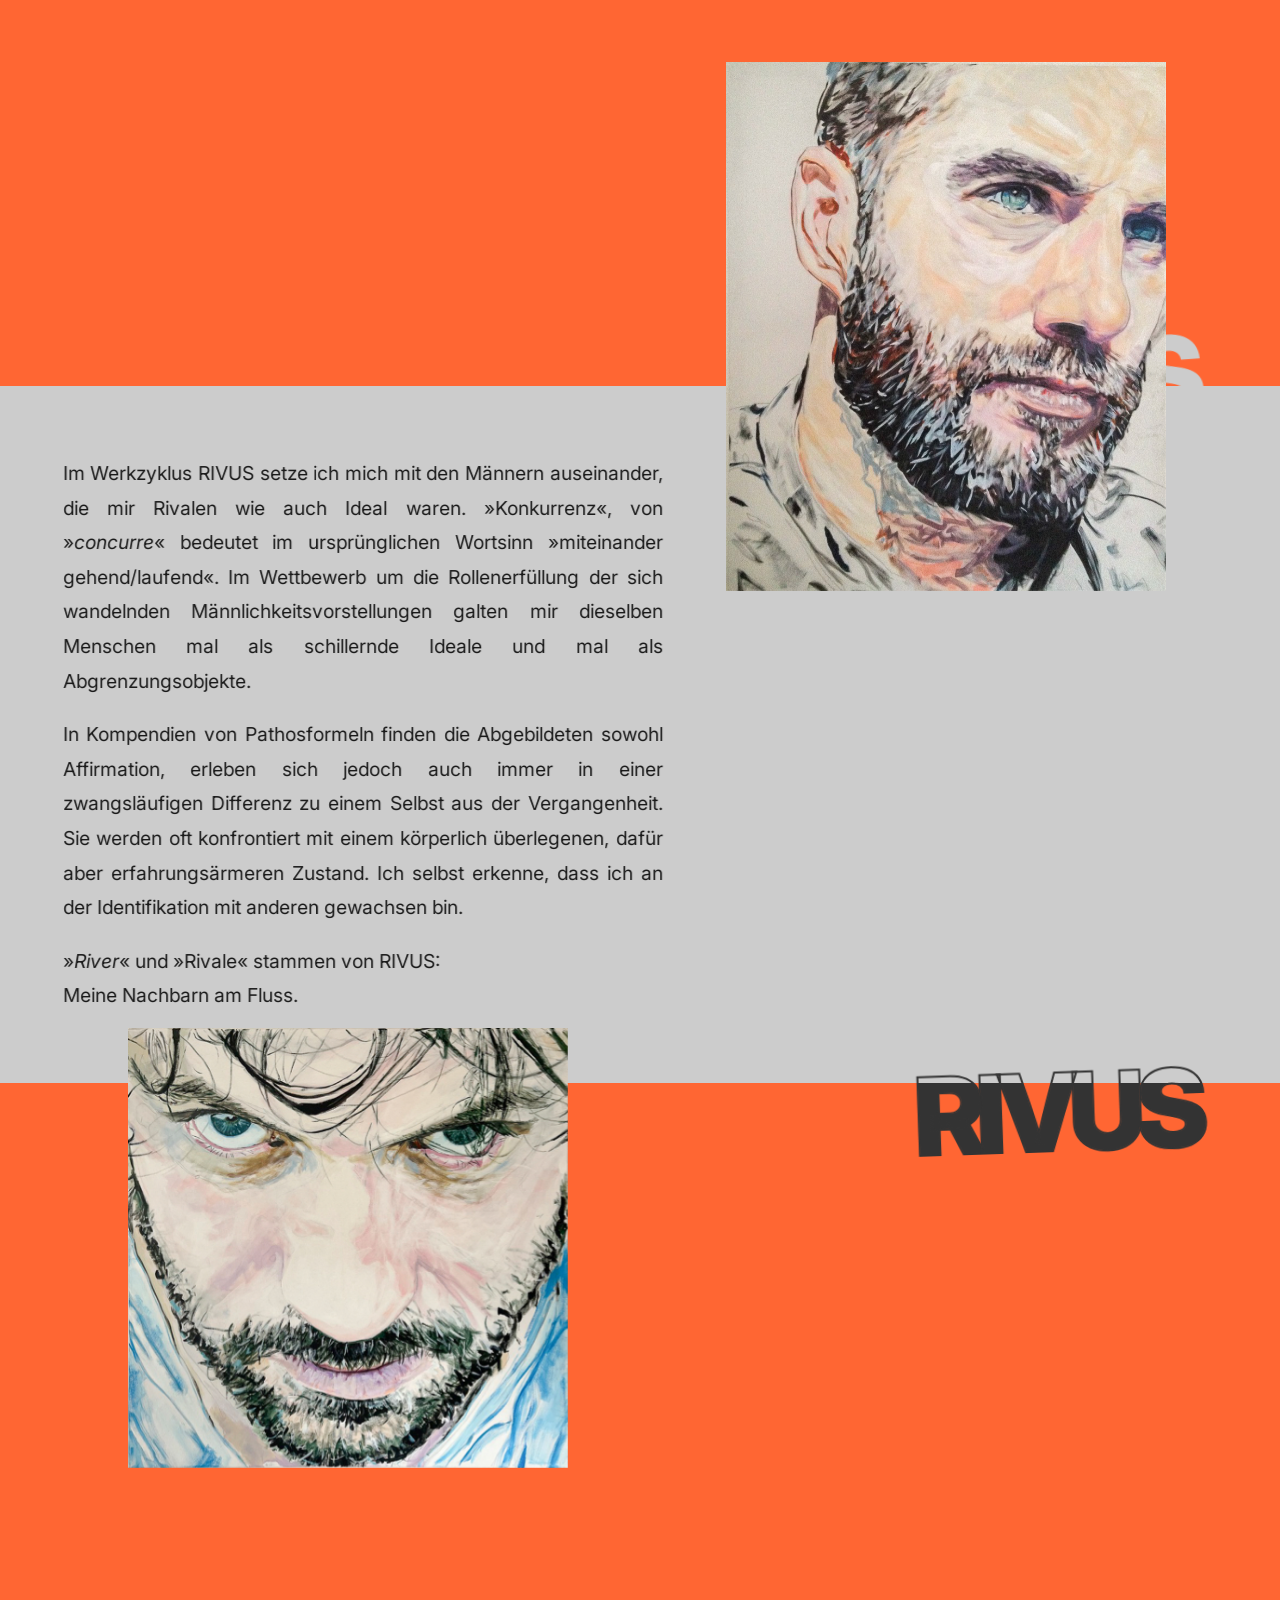
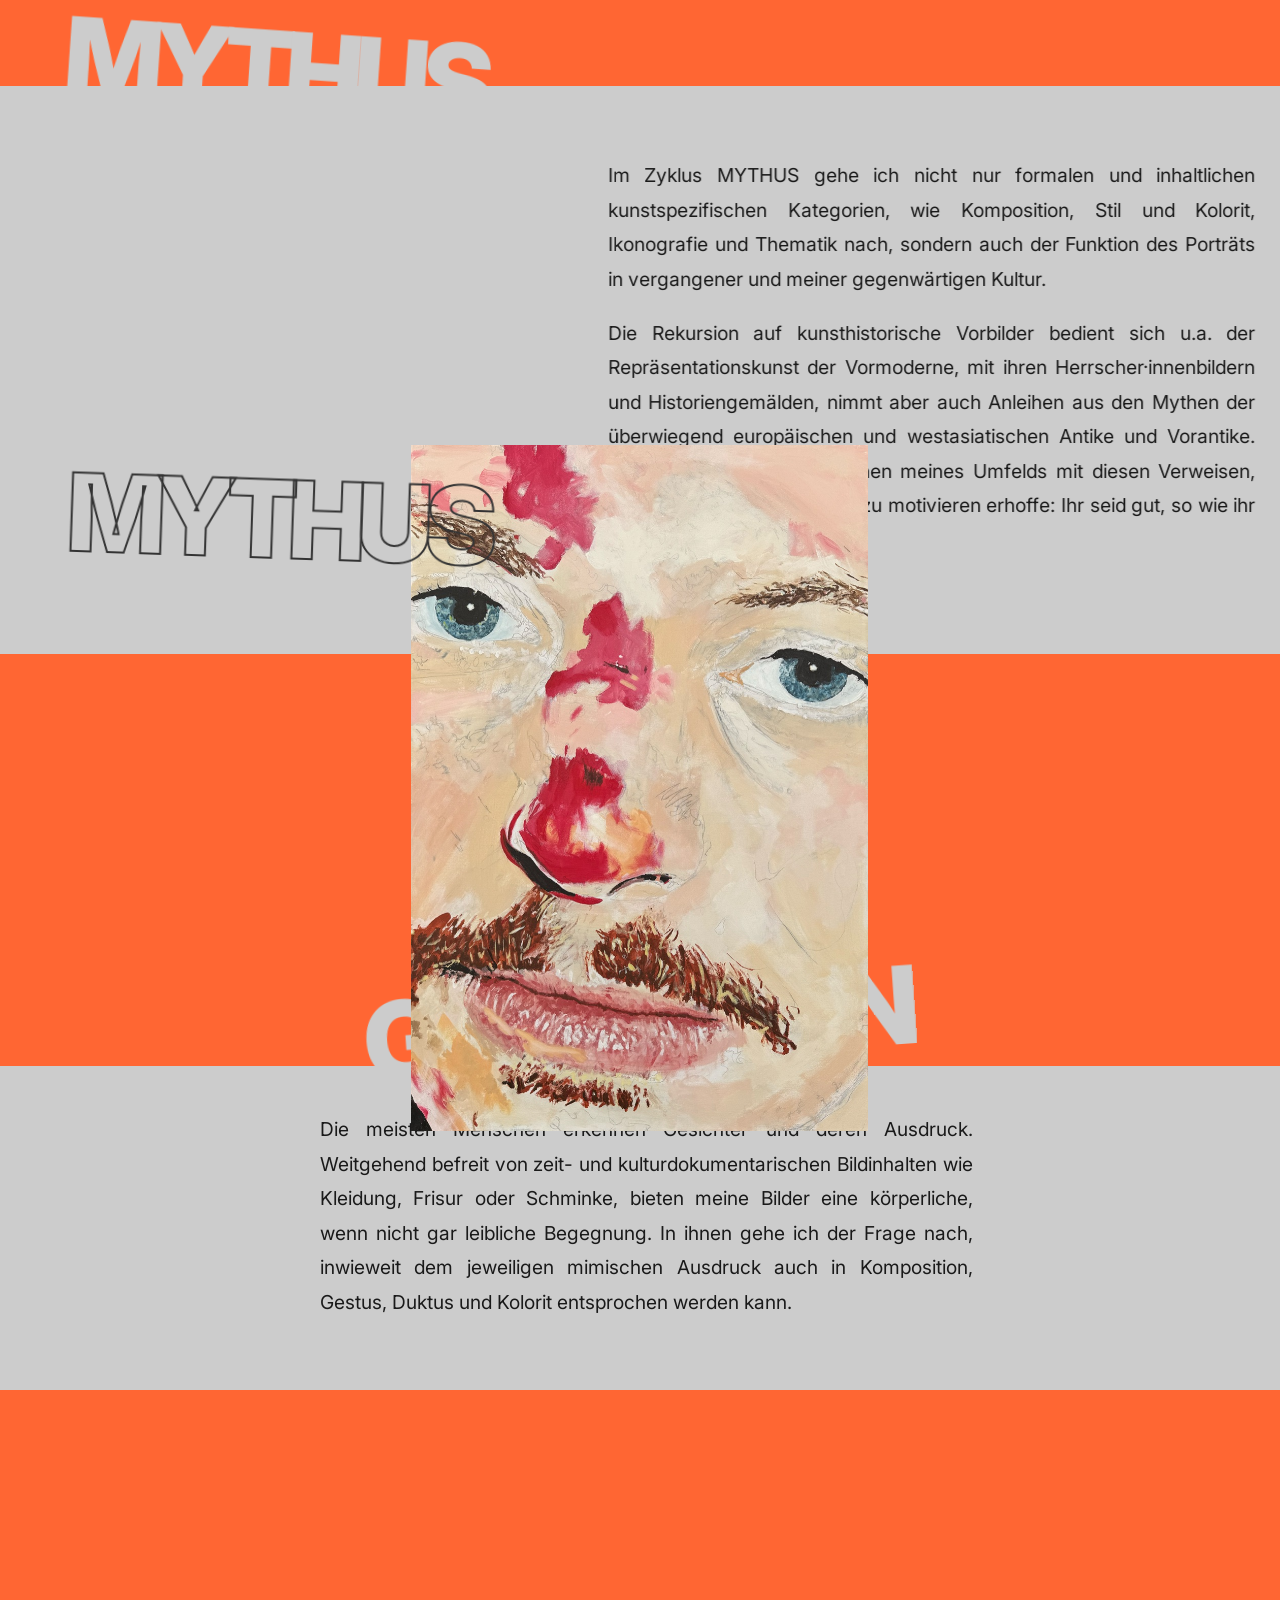
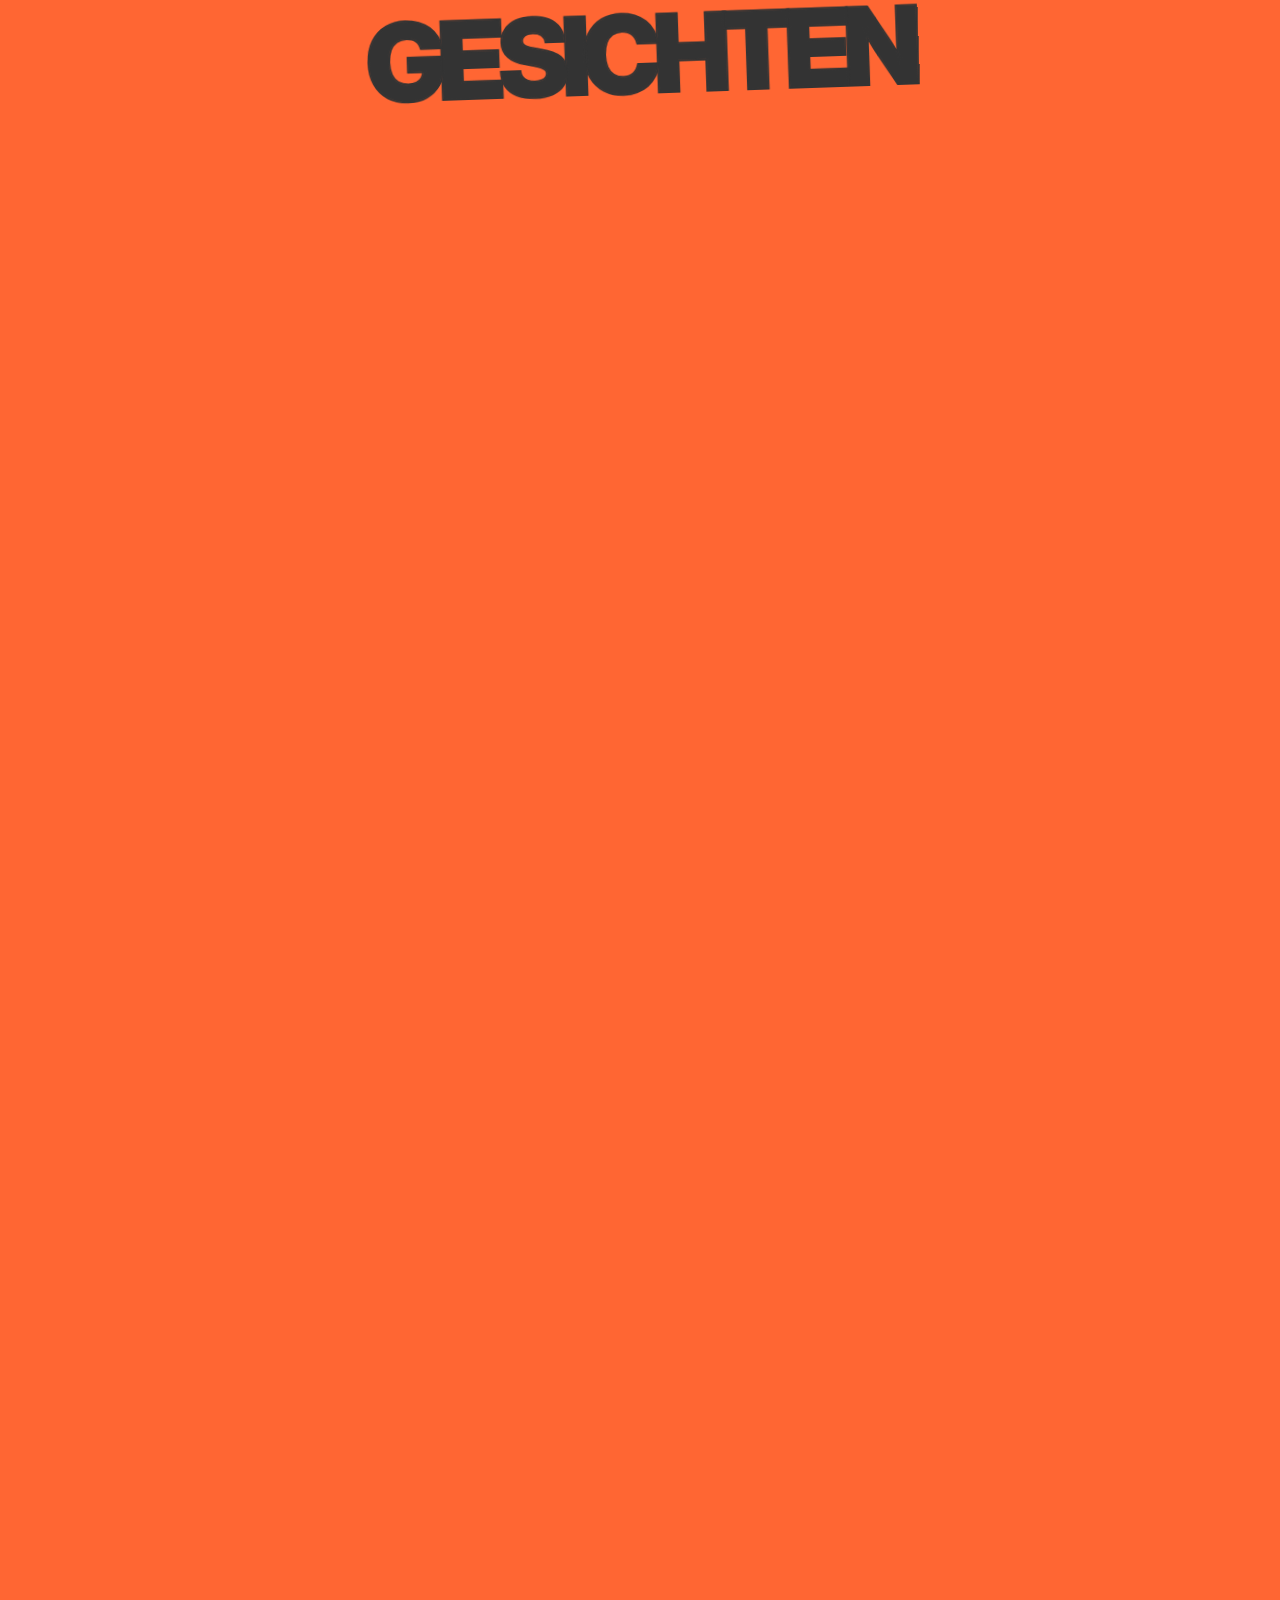
==== commit 898828ab: "feat: Share-Titel 'MARTIN ZANKER · <ABSCHNITT>' (Grossbuchstaben, einzeilig) og:title/twitter:title " ====
--- a/Code/index.html
+++ b/Code/index.html
@@ -14,16 +14,14 @@
          erscheinen zweizeilig: "Martin Zanker" (Titel, fett) + "Malerei" (Beschreibung). -->
     <meta property="og:type" content="website">
     <meta property="og:site_name" content="Martin Zanker">
-    <meta property="og:title" content="Martin Zanker">
-    <meta property="og:description" content="Malerei">
+    <meta property="og:title" content="MARTIN ZANKER · MALEREI">
     <meta property="og:url" content="https://martinzanker-website.martin-zanker.workers.dev/">
     <meta property="og:image" content="https://martinzanker-website.martin-zanker.workers.dev/img/Werke/Gesichten/Michael.jpg">
     <meta property="og:image:width" content="900">
     <meta property="og:image:height" content="1350">
     <meta property="og:image:alt" content="Martin Zanker – Malerei">
     <meta name="twitter:card" content="summary_large_image">
-    <meta name="twitter:title" content="Martin Zanker">
-    <meta name="twitter:description" content="Malerei">
+    <meta name="twitter:title" content="MARTIN ZANKER · MALEREI">
     <meta name="twitter:image" content="https://martinzanker-website.martin-zanker.workers.dev/img/Werke/Gesichten/Michael.jpg">
 </head>
 <body>
--- a/Code/css/styles.css
+++ b/Code/css/styles.css
@@ -2643,10 +2643,9 @@
     color: #E9E9E4;
 }
 
-/* Deutschlandflagge in der Sprachauswahl (iPhone-Dropdown): im Dark-Mode vertikal spiegeln.
-   Die Streifen nutzen currentColor + Opacity (0.9/0.5/0.15) → bei hellem currentColor kehrt sich
-   Schwarz-Rot-Gold optisch um; scaleY(-1) stellt die Reihenfolge wieder her. */
-body.dark-mode #mobile-locale-menu button[data-locale="de"] svg {
+/* Deutschlandflagge in der Sprachauswahl (iPhone-Dropdown): Symbol generell vertikal spiegeln
+   (Light- und Dark-Mode). */
+#mobile-locale-menu button[data-locale="de"] svg {
     transform: scaleY(-1);
 }
 
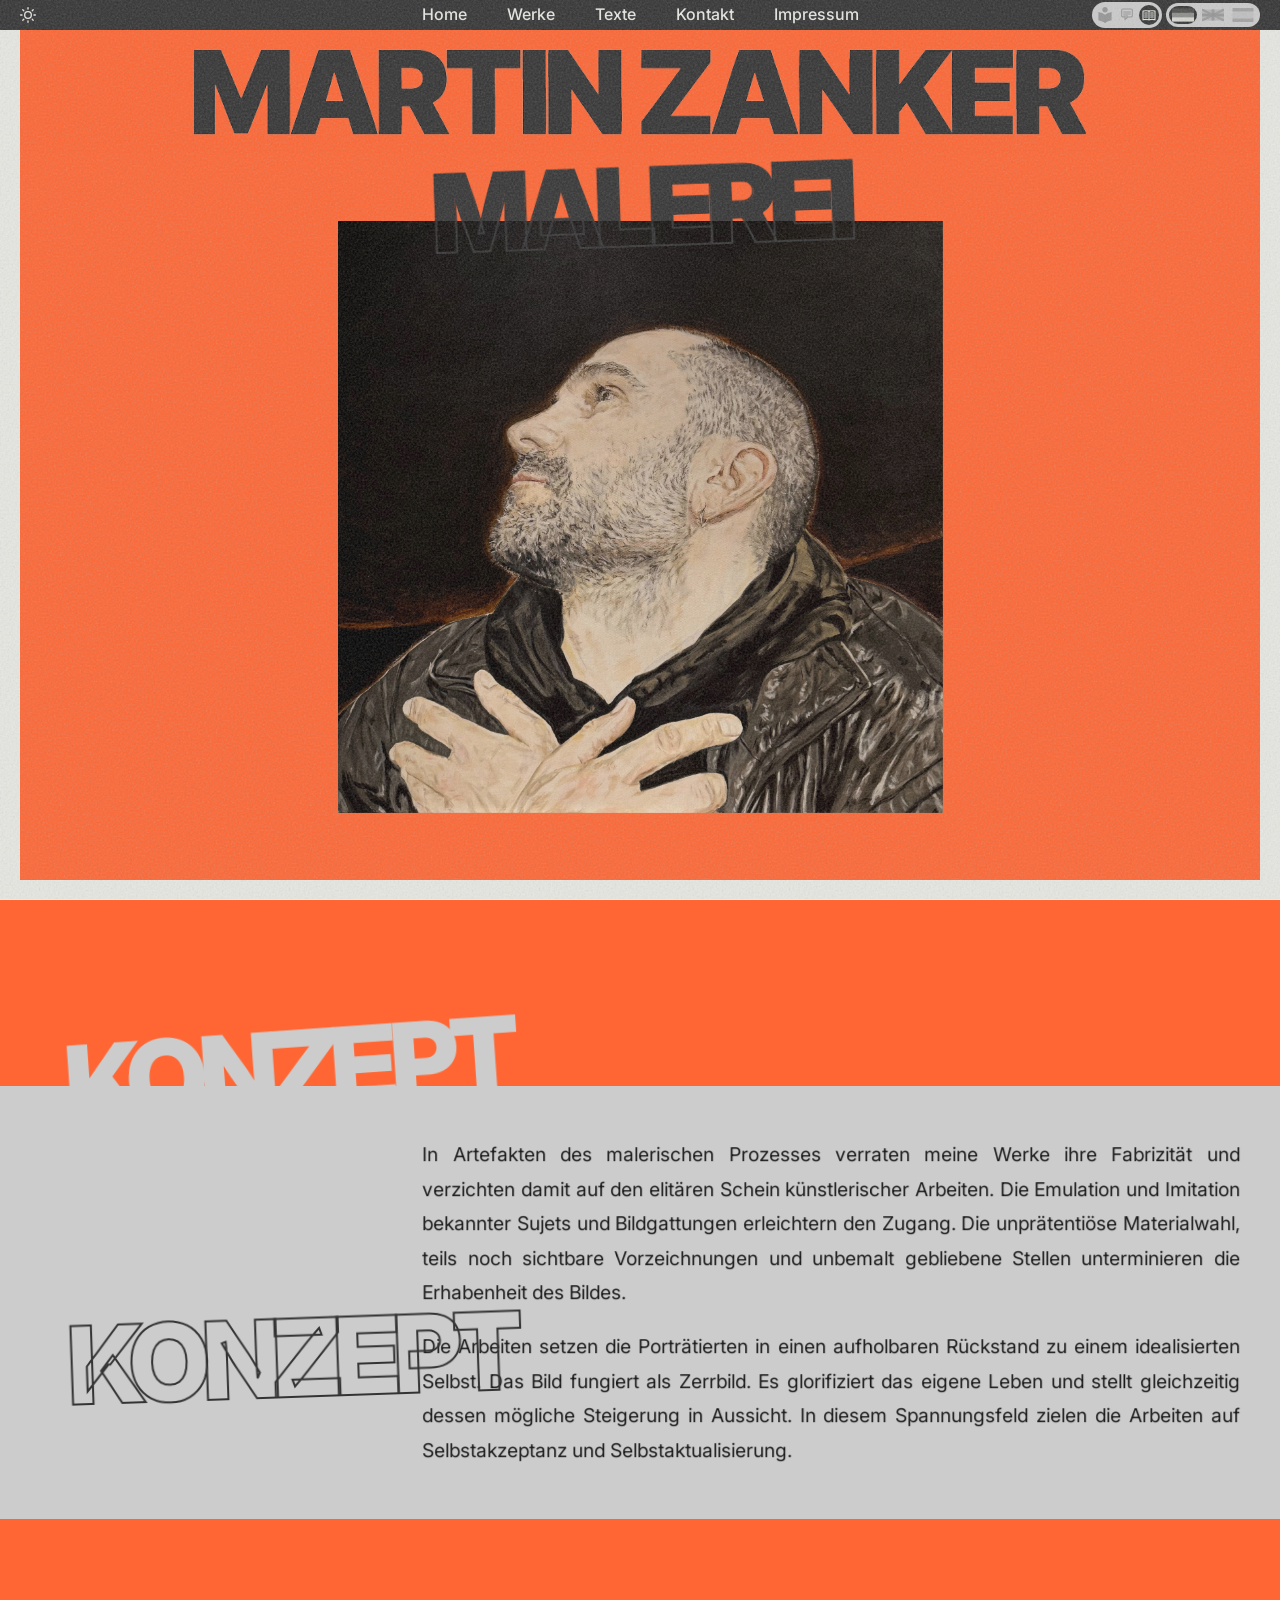
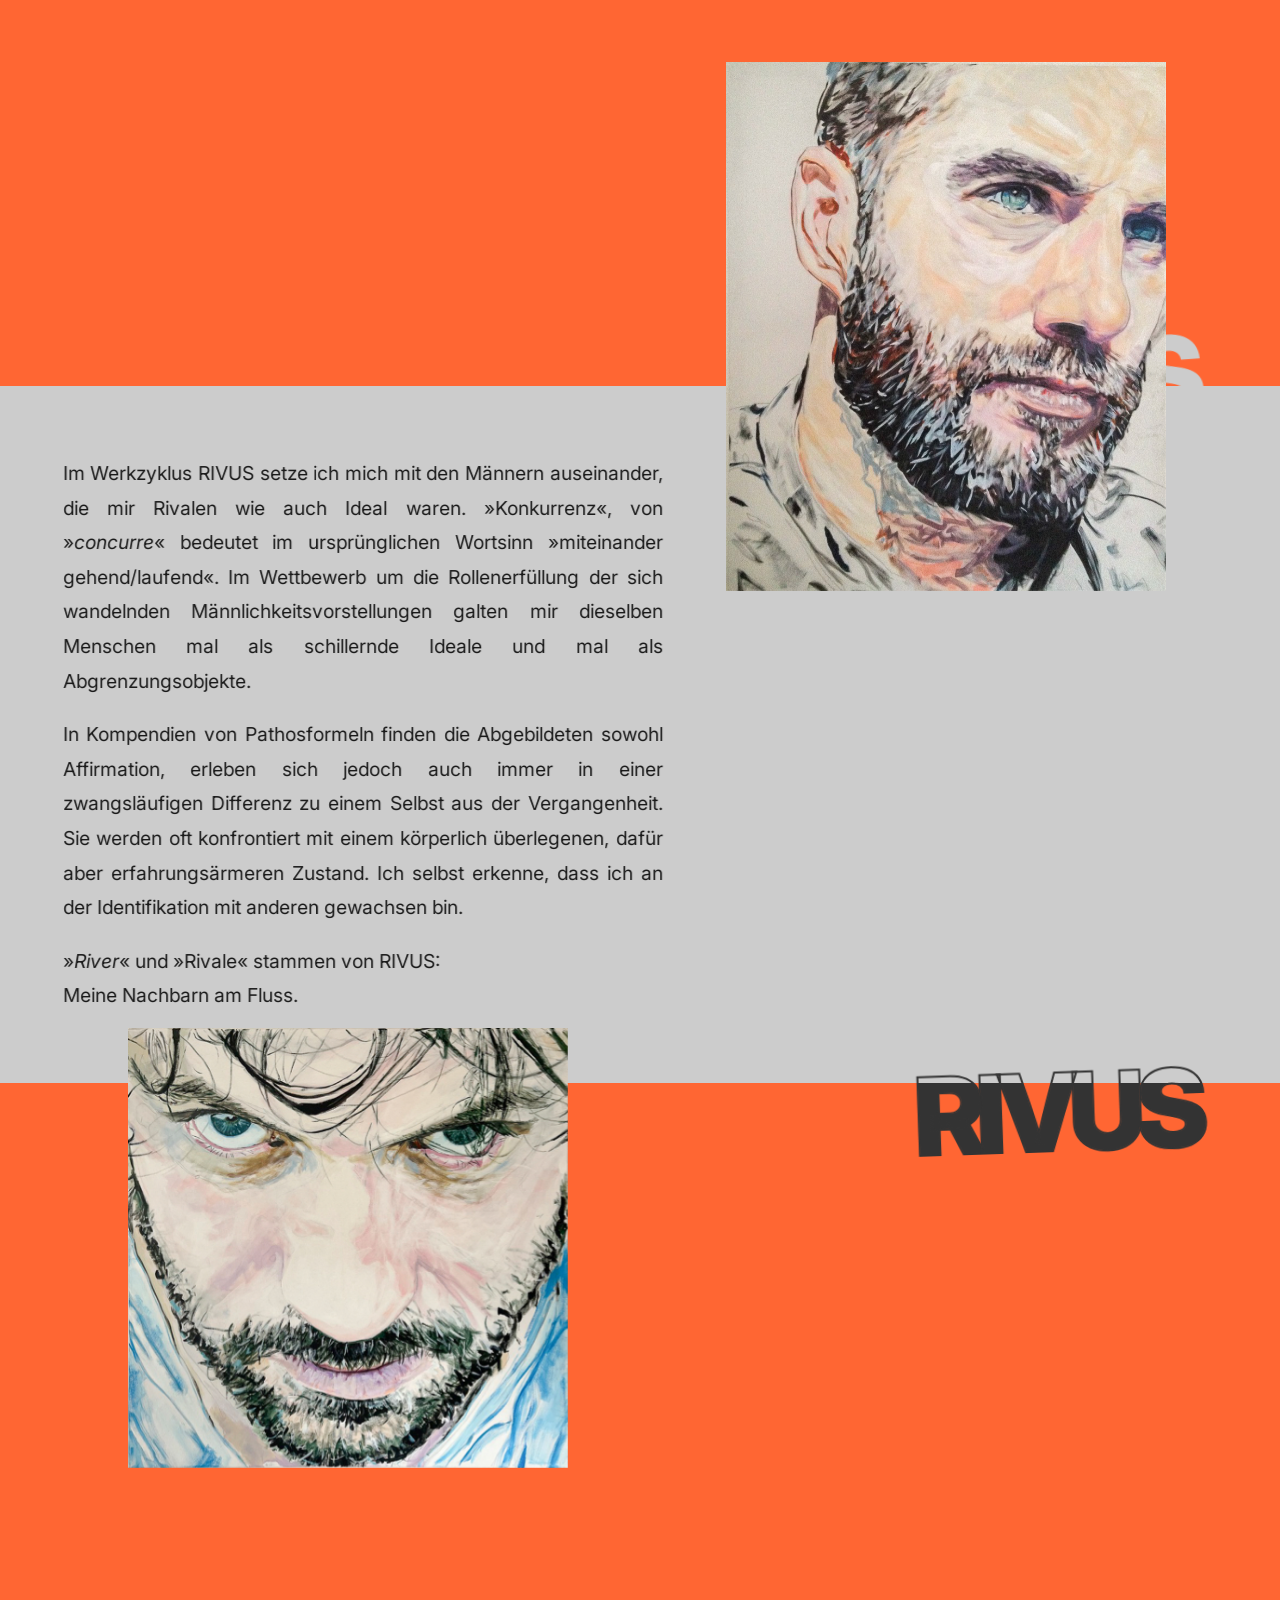
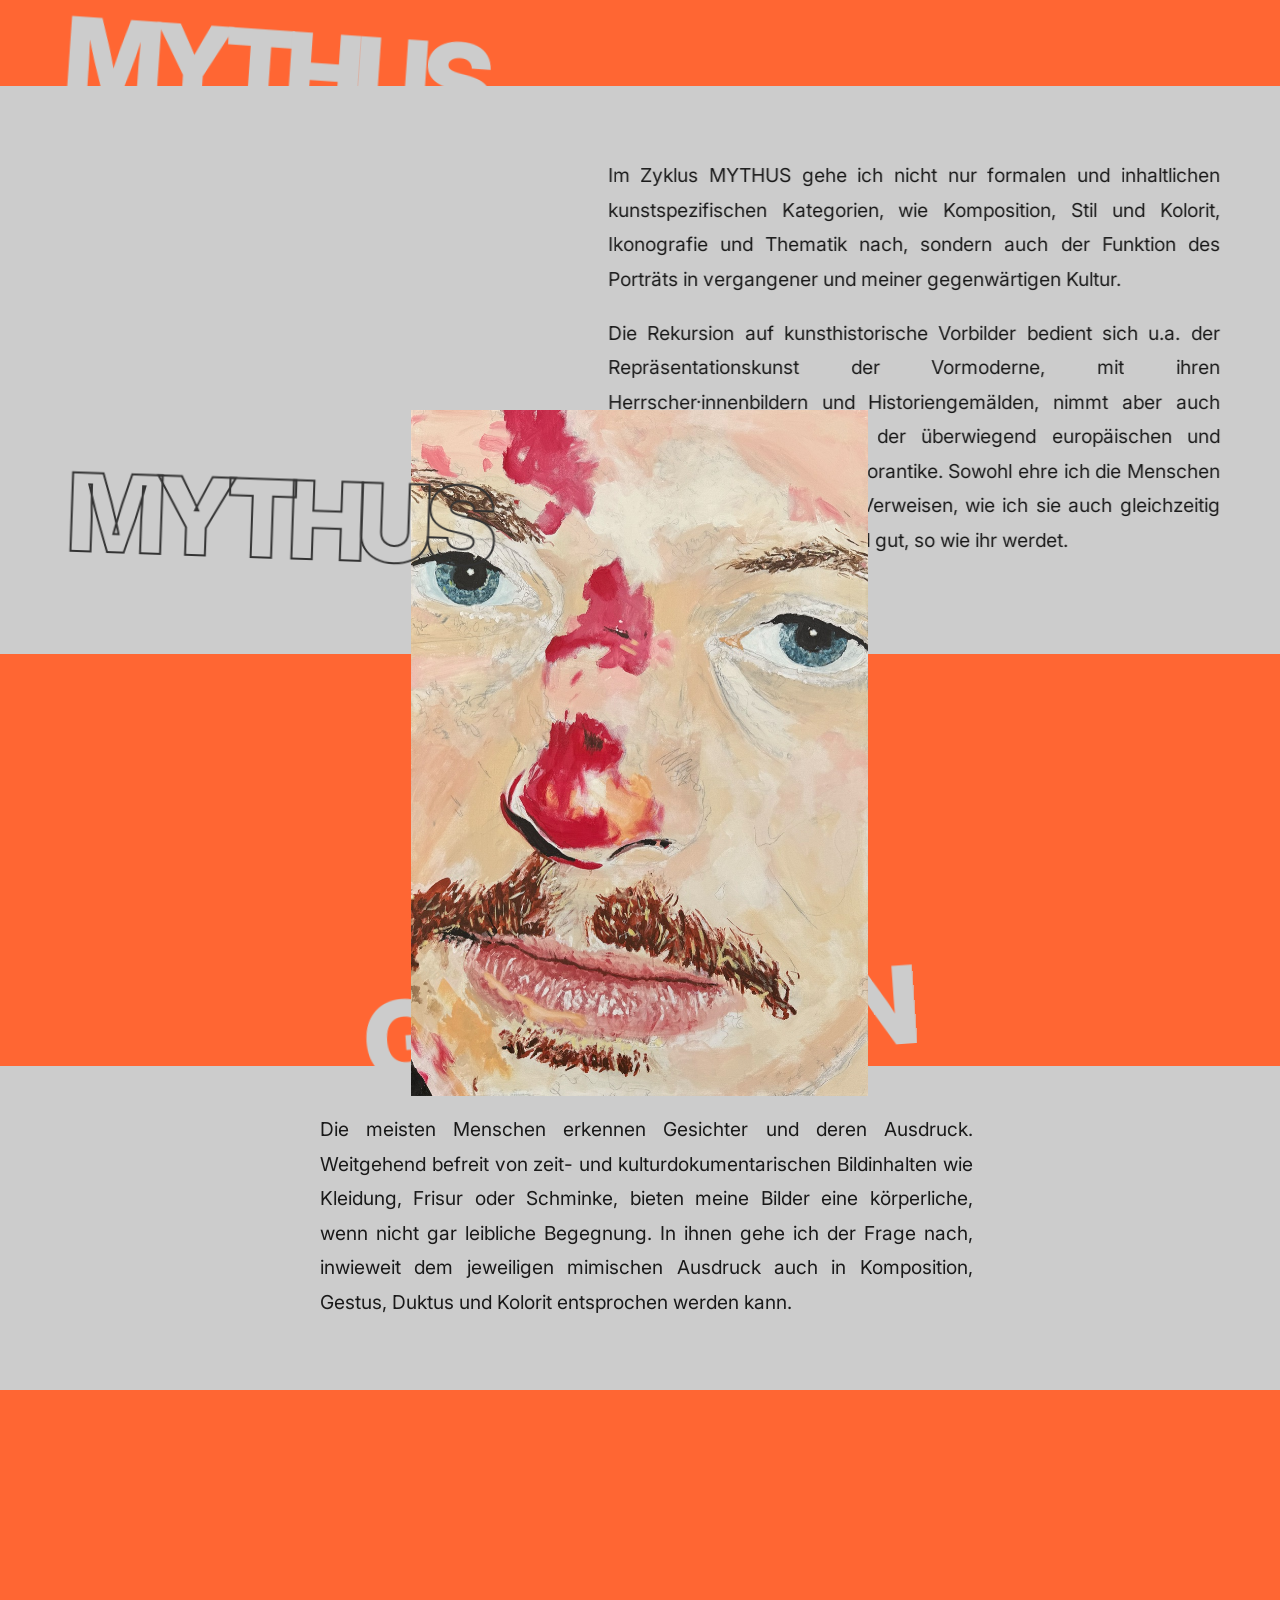
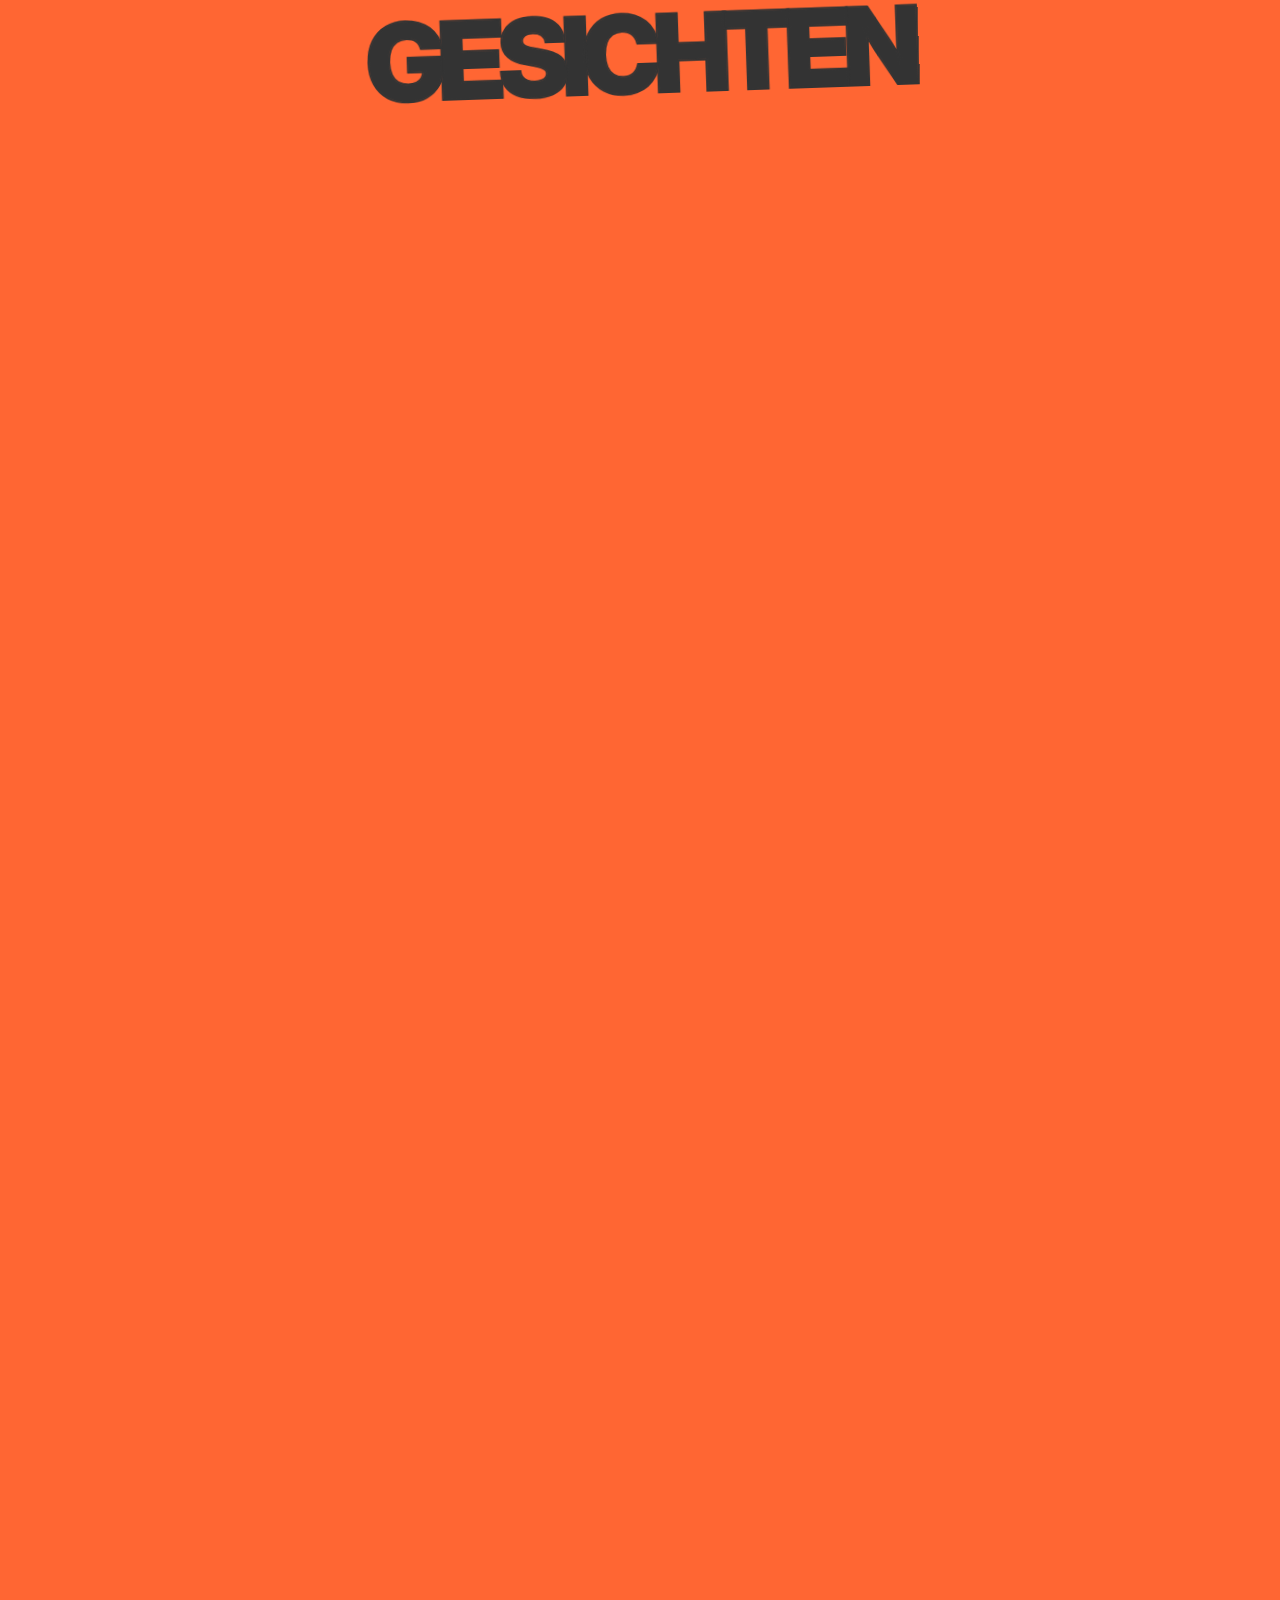
==== commit 23a8fdbd: "feat(iPhone): Treppentext-Menue am Seitenende mit Subseiten-Links Werke (#333366), Texte (#333333), " ====
--- a/Code/index.html
+++ b/Code/index.html
@@ -386,6 +386,15 @@
 
     <div class="bottom-bar-fix"></div>
 
+    <!-- Treppentext-Menü am Seitenende (nur iPhone): Links zu den Subseiten -->
+    <nav id="bottom-stair-menu" aria-label="Unterseiten">
+        <ul>
+            <li class="bottom-stair__line"><a href="werke.html" data-de="Werke" data-en="Works" data-es="Obras">Werke</a></li>
+            <li class="bottom-stair__line"><a href="reden.html" data-de="Texte" data-en="Texts" data-es="Textos">Texte</a></li>
+            <li class="bottom-stair__line"><a href="kontakt.html" data-de="Kontakt" data-en="Contact" data-es="Contacto">Kontakt</a></li>
+        </ul>
+    </nav>
+
     <div id="slide-overlay"></div>
     <div id="stair-ghost" aria-hidden="true"></div>
     <script src="js/script.js"></script>
--- a/Code/css/styles.css
+++ b/Code/css/styles.css
@@ -208,6 +208,12 @@
 .block-arrow {
     display: none;
 }
+/* Initiales Einklappen ohne Animation: sonst misst ein schneller (gecachter) Load-Recalc die
+   Boxen mitten in der 0,5s-Klapp-Animation (zu hoch) → loses Layout, das beim ersten Toggle
+   zusammenrutscht. Klasse wird beim Init kurz gesetzt und nach 2 Frames wieder entfernt. */
+body.no-collapse-anim .lang-container {
+    transition: none !important;
+}
 @media (hover: none) and (pointer: coarse) and (max-width: 600px) {
     .content-box,
     .content-box-2 {
@@ -233,13 +239,12 @@
     .content-box-2 p {
         line-height: 1.25;
     }
-    /* Eingeklappt: schmaler Streifen Box-Hintergrund für den Pfeil */
+    /* Eingeklappt: alle Boxen 58px. */
     .content-box.collapsed,
     .content-box-2.collapsed {
         min-height: 58px;
     }
-    /* MYTHUS eingeklappt: gleiche Höhe wie die anderen Boxen (58px, wie RIVUS).
-       #mythus-box hat oben/unten je 65px Padding → auf 20px reduzieren, dann greift min-height:58. */
+    /* MYTHUS: Basis-Padding 65px → eingeklappt auf 20px reduzieren, damit min-height:58 greift (wie die anderen). */
     #mythus-box.collapsed {
         padding-top: 20px !important;
         padding-bottom: 20px !important;
@@ -276,10 +281,6 @@
         width: 38px;
         height: 38px;
         display: block;
-    }
-    /* MYTHUS-Pfeil 8px tiefer als die anderen (eingeklappt) */
-    #mythus-box .block-arrow {
-        top: 31px;
     }
     /* Aufgeklappt: Pfeil 8px über dem Text. Text-Oberkante = Box-Padding-top + 46px (lang-container).
        Pfeilhöhe ~50px → top = Box-Padding-top − 12. Pro Box nach deren Padding. */
@@ -581,6 +582,70 @@
     }
 }
 
+/* iPhone-Block-Rotation: X-Position der Anker mitrotieren. MYTHUS-Anker (zeigt RIVUS) verliert sein
+   margin-left, GESICHTEN-Anker (zeigt MYTHUS) bekommt MYTHUS' margin-left. RIVUS-Anker = unverändert
+   (RIVUS und GESICHTEN teilen ohnehin dieselbe X-Position). */
+body.phone-blocks-rotated #mythus-anchor-container {
+    margin-left: 135px !important; /* RIVUS-Schriften nach rechts (122 + 8 + 5) */
+}
+/* GESICHTEN-Anker zeigt jetzt MYTHUS → linksbündig (start start) + volle Größe wie das echte MYTHUS,
+   statt rechtsbündig/60px der GESICHTEN-Position. */
+body.phone-blocks-rotated #gesichten-anchor-container {
+    place-items: start start !important;
+    padding-left: var(--spacing-container) !important;
+    padding-right: 0 !important;
+    margin-left: max(0px, calc(26px - (100vw - 400px) * 0.026)) !important;
+}
+body.phone-blocks-rotated #gesichten-anchor-container .gesichten-anchor-filled,
+body.phone-blocks-rotated #gesichten-anchor-container .gesichten-anchor-outline,
+body.phone-blocks-rotated #gesichten-anchor-gray {
+    font-size: var(--font-size-heading-large) !important;
+}
+/* RIVUS-Anker zeigt nach Rotation GESICHTEN (längeres Wort) → kleiner. */
+body.phone-blocks-rotated .rivus-anchor-filled,
+body.phone-blocks-rotated .rivus-anchor-outline,
+body.phone-blocks-rotated .rivus-anchor-gray {
+    font-size: calc(var(--font-size-heading-large) * 0.85) !important;
+}
+/* GESICHTEN (im rivus-anchor-Slot): z-Ebenen über die Bilder heben (gray z:3, filled z:4 – wie das
+   MYTHUS/GESICHTEN-Anchor-System), sonst verschwindet GESICHTEN durch die Bild-Rotation hinter dem
+   pos2-Bild (Bild erreicht beim Wipe z:2 und liegt im DOM nach .rivus-anchor-gray). Position bleibt
+   nativ rivus (Basis-Top +40px), damit Anchor→Textblock-Abstand wie bei RIVUS ist. */
+body.phone-blocks-rotated .rivus-anchor-gray   { z-index: 3 !important; }
+body.phone-blocks-rotated .rivus-anchor-filled { z-index: 4 !important; }
+/* GESICHTEN-Anchor filled+outline 15px tiefer (Basis +40px → +55px). */
+body.phone-blocks-rotated #rivus-anchor-container .rivus-anchor-filled,
+body.phone-blocks-rotated #rivus-anchor-container .rivus-anchor-outline {
+    top: calc(var(--gesichten-offset) + 38px + 352px) !important;
+}
+/* RIVUS-Schriften (im mythus-anchor-Slot) filled+outline: ~320px tiefer, damit sie am Snap-Punkt
+   auf dem grauen Anker liegen (Debug: fill lag ~342px über gray). Basis +352px → +912px. */
+body.phone-blocks-rotated #mythus-anchor-container .konzept-heading-filled,
+body.phone-blocks-rotated #mythus-anchor-container .konzept-heading-outline {
+    top: calc(var(--konzept-offset) + 352px + 560px) !important;
+}
+/* Ben-Treppentext (nach Rotation im daniel-Slot) 2px höher. */
+body.phone-blocks-rotated #mythus-daniel-image-with-info .words-stair {
+    transform: translate3d(0, -2px, 0) !important;
+}
+/* Michael-Treppentext: Nach der Rotation liegen Michaels Zeilen in #ben-image-with-info (sichtbar
+   bzw. als Klon im #ben-stair-overlay), während #michael-image-with-info jetzt Daniel enthält. Die
+   michael-Treppen-Regeln (auf #michael-image-with-info gescoped) greifen dadurch nirgends mehr →
+   nth-child-Fallback verschiebt die Stufen (versteckte name-full/desktop-3 mitgezählt). michael-*
+   ist eindeutig, daher hier per Klasse global (gated) – greift im Container UND im Klon. */
+body.phone-blocks-rotated .michael-name     { left: 16px;  transform: skew(60deg, -30deg) scaleY(0.66667); }
+body.phone-blocks-rotated .michael-paren    { left: 32px;  transform: skew(0deg,  -30deg) scaleY(1.33333); }
+body.phone-blocks-rotated .michael-year     { left: 48px;  transform: skew(60deg, -30deg) scaleY(0.66667); }
+body.phone-blocks-rotated .michael-mobile-3 { left: 64px;  transform: skew(0deg,  -30deg) scaleY(1.33333); }
+body.phone-blocks-rotated .michael-mobile-4 { left: 80px;  transform: skew(60deg, -30deg) scaleY(0.66667); }
+body.phone-blocks-rotated .michael-canvas   { left: 96px;  transform: skew(0deg,  -30deg) scaleY(1.33333); }
+body.phone-blocks-rotated .michael-size     { left: 112px; transform: skew(60deg, -30deg) scaleY(0.66667); }
+/* Michael-Treppentext (ben-Slot bzw. Overlay-Klon) 50px höher (ul-Transform, Zeilen-Skews bleiben). */
+body.phone-blocks-rotated #ben-image-with-info .words-stair,
+body.phone-blocks-rotated #ben-stair-overlay .words-stair {
+    transform: translate3d(0, -50px, 0) !important;
+}
+
 /* Fading effect for filled headings */
 .main-heading-filled,
 .konzept-heading-filled,
@@ -2417,6 +2482,54 @@
     #mythus-daniel-image-with-info .daniel-desktop-3 { transform: skew(60deg, -30deg) scaleY(0.66667); }
     #mythus-daniel-image-with-info .daniel-canvas    { left: 128px; }
     #mythus-daniel-image-with-info .daniel-size      { left: 144px; }
+}
+
+/* =============== Treppentext-Menü am Seitenende (nur iPhone) =============== */
+#bottom-stair-menu { display: none; }
+@media (max-width: 600px) and (hover: none) and (pointer: coarse) {
+    #bottom-stair-menu {
+        display: block;
+        position: fixed;
+        left: 0;
+        right: 0;
+        top: 60%;                 /* Mitte der unteren Bildschirmhälfte */
+        z-index: 30;
+        opacity: 0;
+        pointer-events: none;
+        transition: opacity 0.4s ease;
+    }
+    body.bottom-stair-visible #bottom-stair-menu {
+        opacity: 1;
+        pointer-events: auto;
+    }
+    #bottom-stair-menu ul {
+        list-style: none;
+        margin: 0;
+        padding-left: 36px;
+    }
+    #bottom-stair-menu .bottom-stair__line {
+        height: 60px;
+        position: relative;
+        will-change: transform;
+        backface-visibility: hidden;
+    }
+    #bottom-stair-menu .bottom-stair__line:nth-child(1) { left: 0;    transform: skew(60deg, -30deg) scaleY(0.66667); }
+    #bottom-stair-menu .bottom-stair__line:nth-child(2) { left: 24px; transform: skew(0deg,  -30deg) scaleY(1.33333); }
+    #bottom-stair-menu .bottom-stair__line:nth-child(3) { left: 48px; transform: skew(60deg, -30deg) scaleY(0.66667); }
+    #bottom-stair-menu a {
+        display: inline-block;
+        font-family: 'Inter', sans-serif;
+        font-weight: 900;
+        font-size: 48px;          /* größer als die übrigen Treppentexte (32px) */
+        letter-spacing: -0.2px;
+        line-height: 50px;
+        text-transform: uppercase;
+        text-decoration: none;
+        white-space: nowrap;
+    }
+    #bottom-stair-menu .bottom-stair__line:nth-child(1) a { color: #333366; } /* Werke – Blau */
+    #bottom-stair-menu .bottom-stair__line:nth-child(2) a { color: #333333; } /* Texte – Schwarz */
+    #bottom-stair-menu .bottom-stair__line:nth-child(3) a { color: #333366; } /* Kontakt – Blau */
 }
 
 .words-stair__line p {
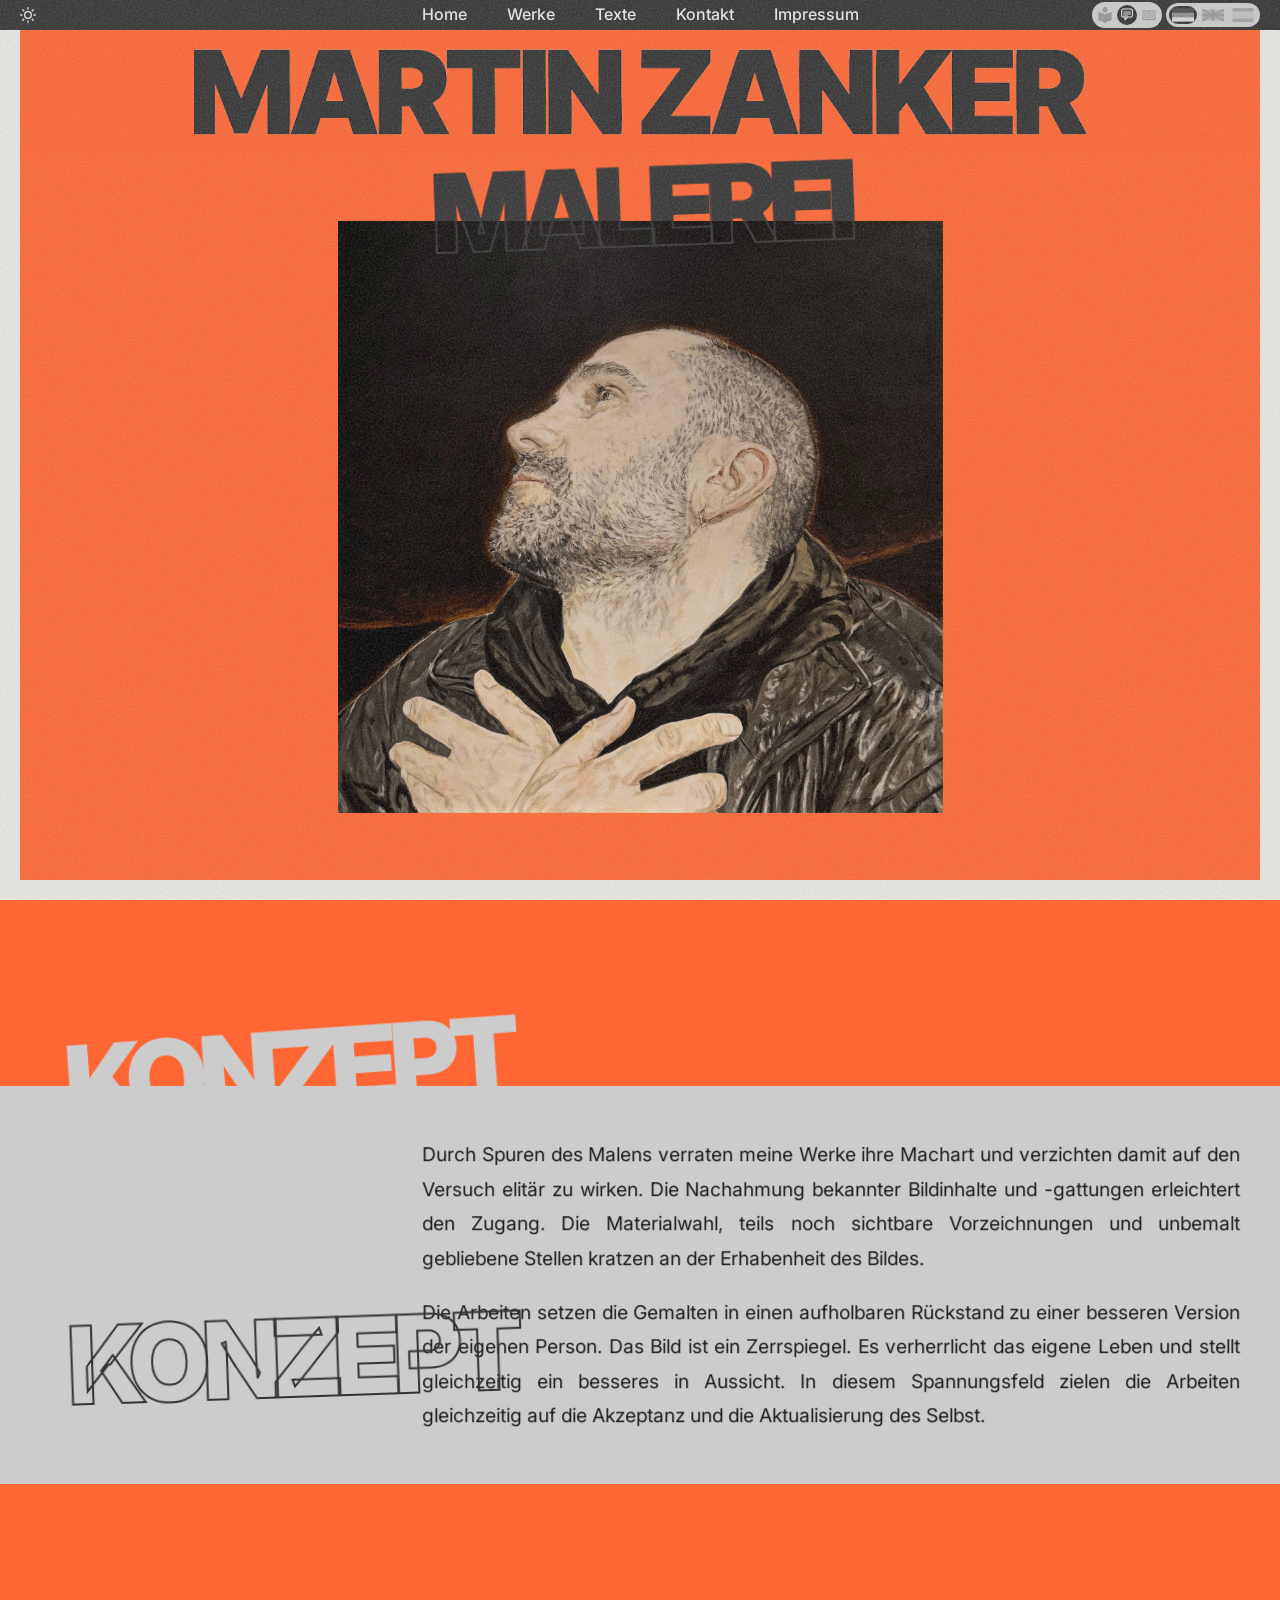
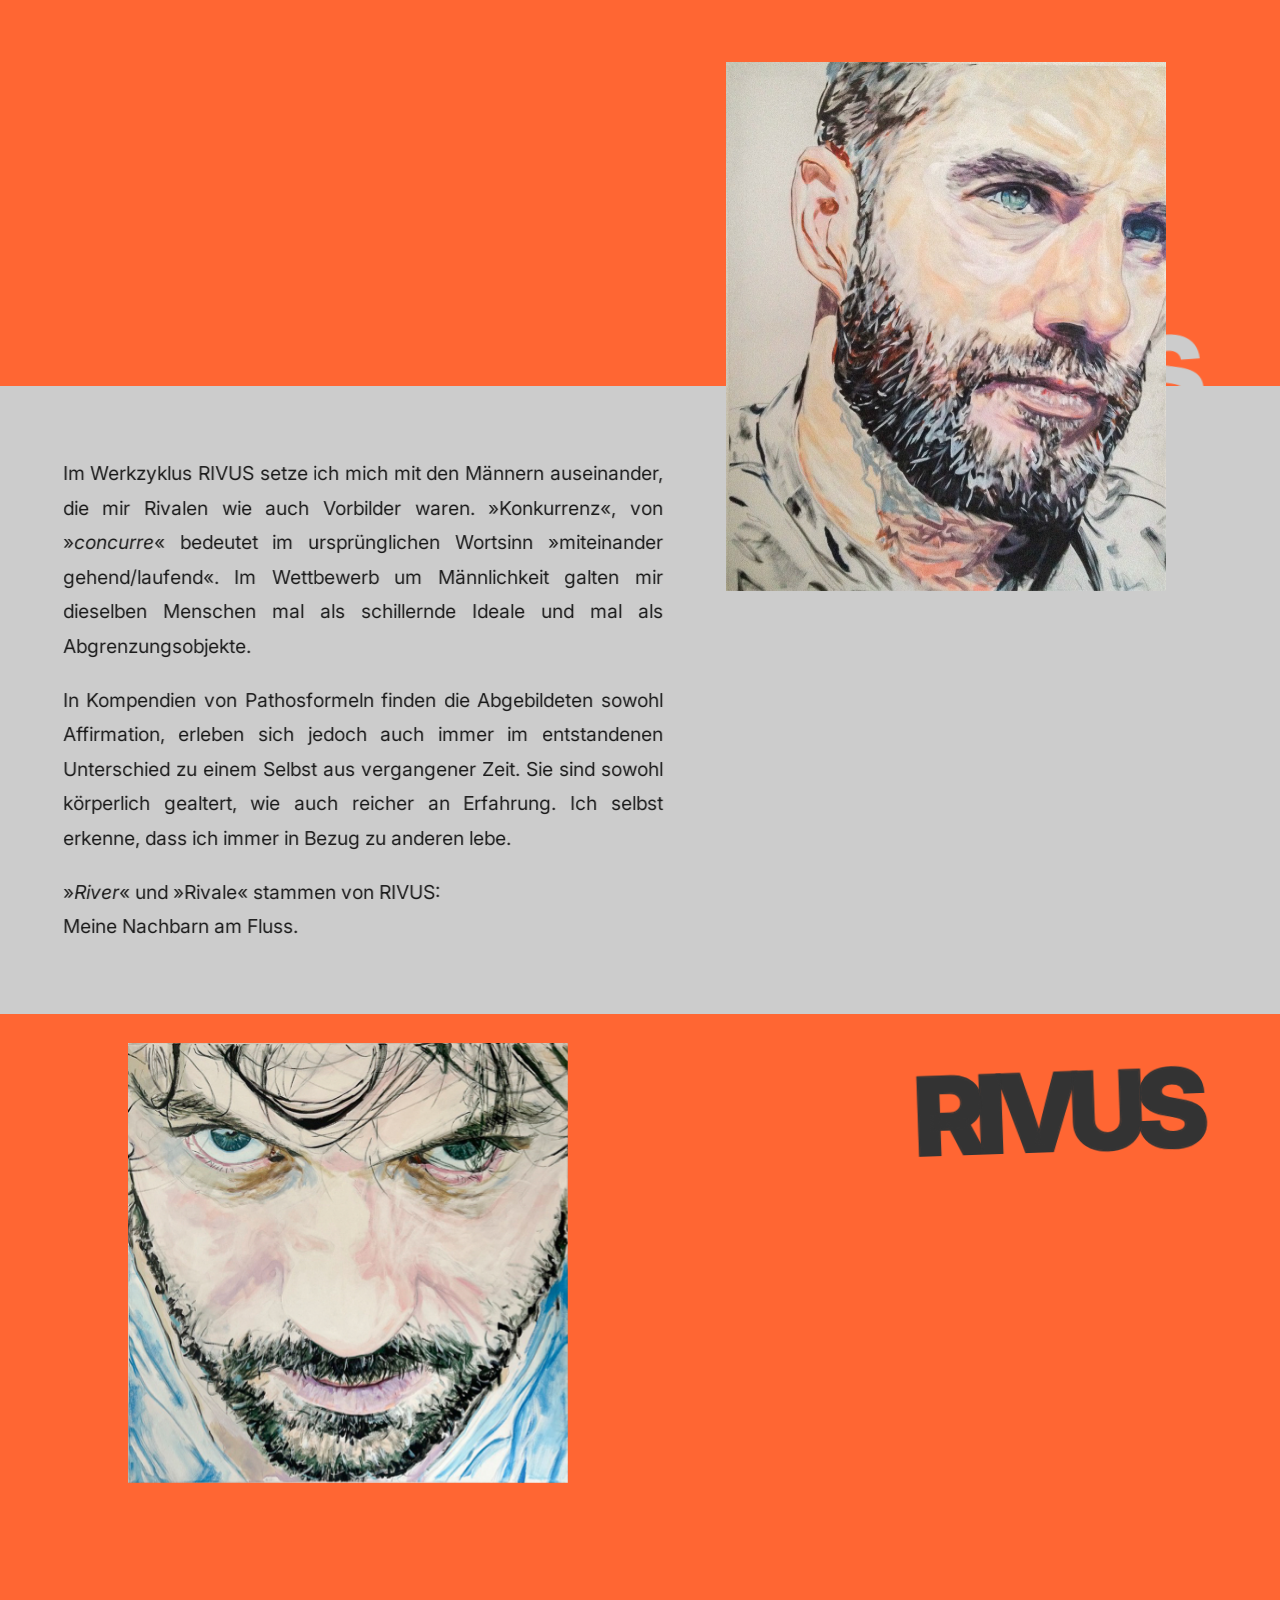
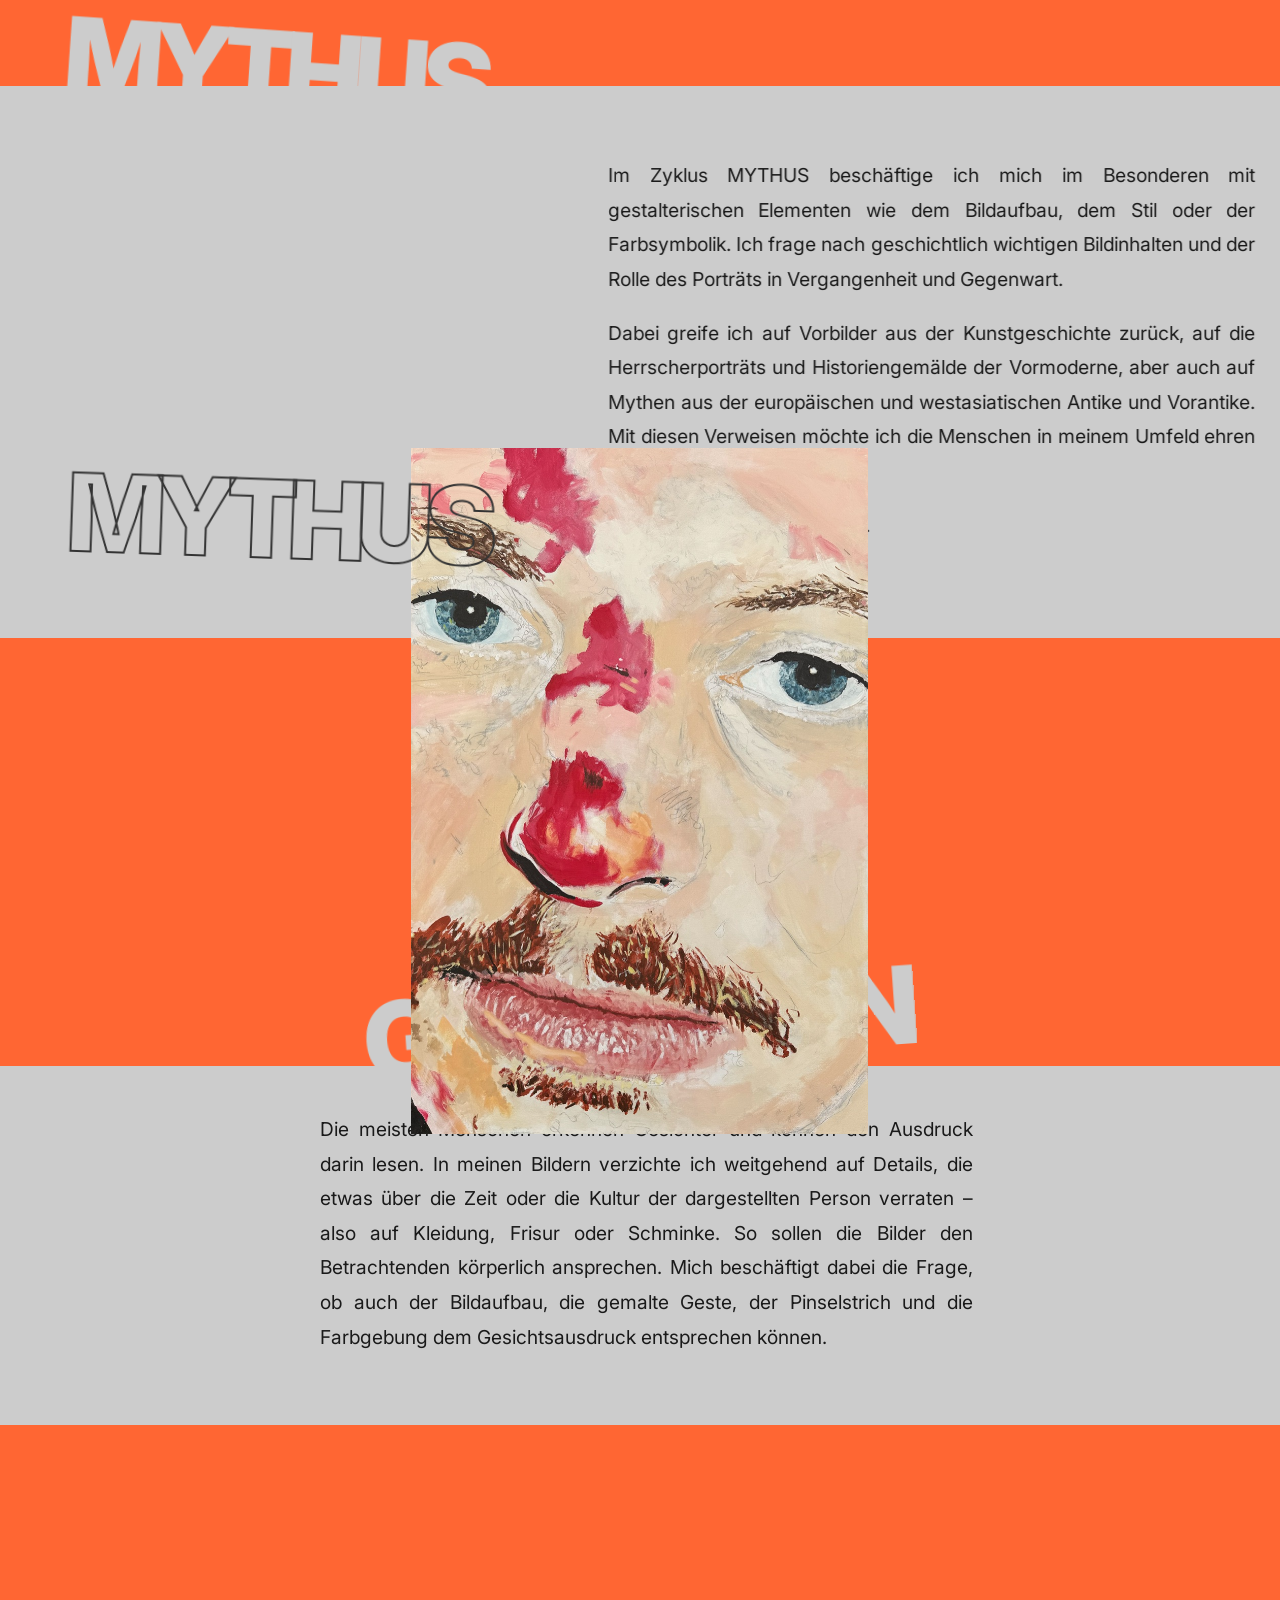
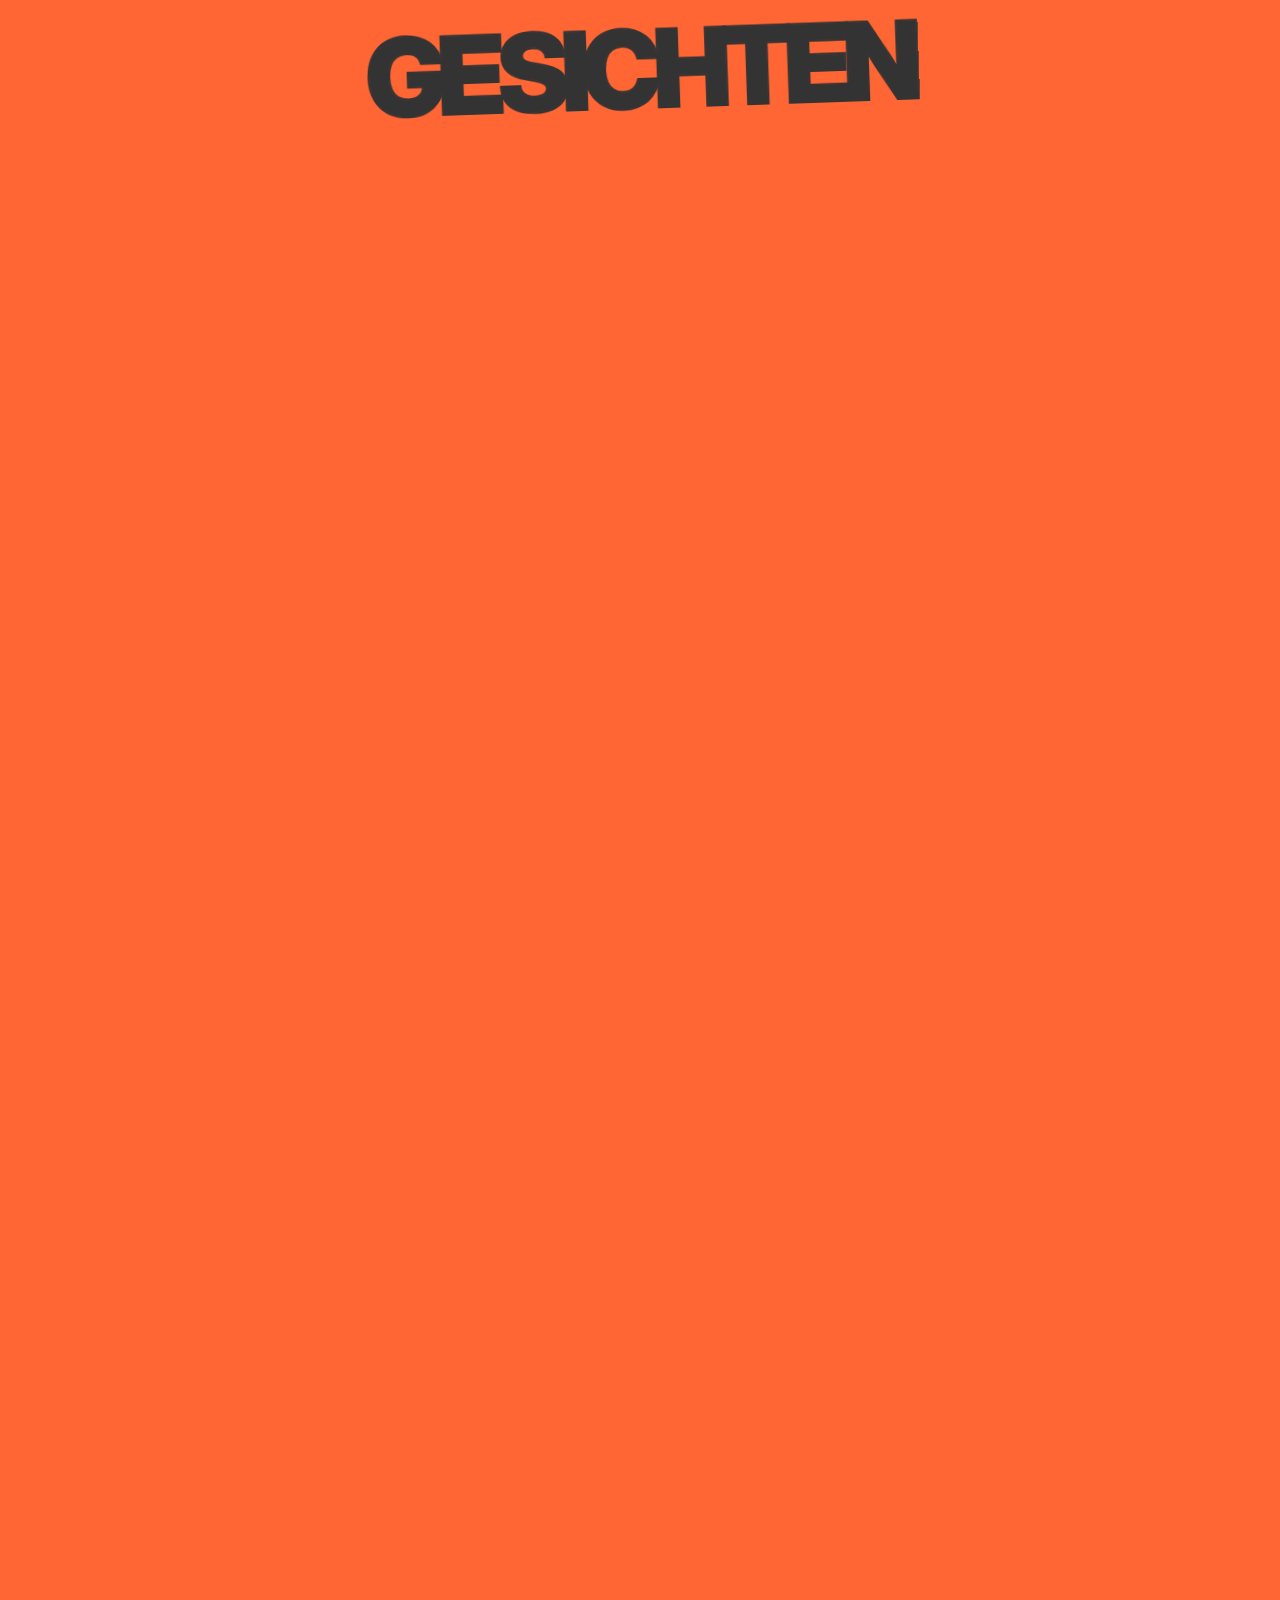
==== commit 17dd5c3c: "feat: Klare Sprache (clear) als Standard-Niveau auf allen Sprachen/Geraeten HTML: .active von lang-e" ====
--- a/Code/index.html
+++ b/Code/index.html
@@ -112,7 +112,7 @@
                         <path d="M231.74,91.31c-10.75-.28-65.42.69-113.04,45.67-.53.5-1.2.75-1.88.75s-1.35-.25-1.88-.75C67.31,92,12.64,91.03,1.89,91.31c-1.06.03-1.89.9-1.89,1.95v141.84c0,1.07.85,1.93,1.92,1.95,10.86.2,65.77,3.36,113.04,45.7.53.47,1.19.71,1.86.71s1.33-.24,1.86-.71c47.27-42.33,102.18-45.49,113.04-45.7,1.07-.02,1.92-.89,1.92-1.95V93.26c0-1.06-.83-1.93-1.89-1.95"/>
                     </svg>
                 </button>
-                <button class="lang-switch__btn" data-lang="clear" title="Verständlicher Text" aria-label="Verständlicher Text">
+                <button class="lang-switch__btn active" data-lang="clear" title="Verständlicher Text" aria-label="Verständlicher Text">
                     <svg xmlns="http://www.w3.org/2000/svg" viewBox="0 0 24 24" fill="none" stroke="currentColor" stroke-width="1.6" stroke-linecap="round" stroke-linejoin="round">
                         <path d="M4 5 Q4 3 6 3 H18 Q20 3 20 5 V13 Q20 15 18 15 H13 L9 19 V15 H6 Q4 15 4 13 Z"/>
                         <line x1="7" y1="7.5" x2="17" y2="7.5"/>
@@ -120,7 +120,7 @@
                         <line x1="7" y1="13.5" x2="13" y2="13.5"/>
                     </svg>
                 </button>
-                <button class="lang-switch__btn active" data-lang="expert" title="Fachsprache" aria-label="Fachsprache">
+                <button class="lang-switch__btn" data-lang="expert" title="Fachsprache" aria-label="Fachsprache">
                     <svg xmlns="http://www.w3.org/2000/svg" viewBox="0 0 24 24" fill="none" stroke="currentColor" stroke-width="1.6" stroke-linecap="round" stroke-linejoin="round">
                         <path d="M12 6 C9 5.5 5 5.5 3 6 V19 C5 18.5 9 18.5 12 19"/>
                         <path d="M12 6 C15 5.5 19 5.5 21 6 V19 C19 18.5 15 18.5 12 19"/>
@@ -198,11 +198,11 @@
                     <p>Jeder Mensch kann gemalt werden. Die Bilder gehören nicht nur ein paar Menschen.</p>
                     <p>Die Bilder zeigen den Menschen, dass sie gut sind. Die Bilder zeigen den Menschen auch, dass sie noch besser sein können.</p>
                 </div>
-                <div class="lang-text lang-clear">
+                <div class="lang-text lang-clear active">
                     <p>Durch Spuren des Malens verraten meine Werke ihre Machart und verzichten damit auf den Versuch elitär zu wirken. Die Nachahmung bekannter Bildinhalte und -gattungen erleichtert den Zugang. Die Materialwahl, teils noch sichtbare Vorzeichnungen und unbemalt gebliebene Stellen kratzen an der Erhabenheit des Bildes.</p>
                     <p>Die Arbeiten setzen die Gemalten in einen aufholbaren Rückstand zu einer besseren Version der eigenen Person. Das Bild ist ein Zerrspiegel. Es verherrlicht das eigene Leben und stellt gleichzeitig ein besseres in Aussicht. In diesem Spannungsfeld zielen die Arbeiten gleichzeitig auf die Akzeptanz und die Aktualisierung des Selbst.</p>
                 </div>
-                <div class="lang-text lang-expert active">
+                <div class="lang-text lang-expert">
                     <p>In Artefakten des malerischen Prozesses verraten meine Werke ihre Fabrizität und verzichten damit auf den elitären Schein künstlerischer Arbeiten. Die Emulation und Imitation bekannter Sujets und Bildgattungen erleichtern den Zugang. Die unprätentiöse Materialwahl, teils noch sichtbare Vorzeichnungen und unbemalt gebliebene Stellen unterminieren die Erhabenheit des Bildes.</p>
                     <p>Die Arbeiten setzen die Porträtierten in einen aufholbaren Rückstand zu einem idealisierten Selbst. Das Bild fungiert als Zerrbild. Es glorifiziert das eigene Leben und stellt gleichzeitig dessen mögliche Steigerung in Aussicht. In diesem Spannungsfeld zielen die Arbeiten auf Selbstakzeptanz und Selbstaktualisierung.</p>
                 </div>
@@ -228,12 +228,12 @@
                     <p>Wenn ich die Bilder anschaue, merke ich: Ich lebe immer in Verbindung mit anderen Menschen.</p>
                     <p>Das Wort RIVUS kommt auch aus einer alten Sprache. Es bedeutet: Fluss. Von diesem Wort kommen zwei andere Wörter: »<em>River</em>« bedeutet Fluss auf Englisch. »Rivale« bedeutet Gegner. Ein Rivale war früher jemand, der am gleichen Fluss gelebt hat. Also: Die Männer sind meine Nachbarn am Fluss.</p>
                 </div>
-                <div class="lang-text lang-clear">
+                <div class="lang-text lang-clear active">
                     <p>Im Werkzyklus RIVUS setze ich mich mit den Männern auseinander, die mir Rivalen wie auch Vorbilder waren. »Konkurrenz«, von »<em>concurre</em>« bedeutet im ursprünglichen Wortsinn »miteinander gehend/laufend«. Im Wettbewerb um Männlichkeit galten mir dieselben Menschen mal als schillernde Ideale und mal als Abgrenzungsobjekte.</p>
                     <p>In Kompendien von Pathosformeln finden die Abgebildeten sowohl Affirmation, erleben sich jedoch auch immer im entstandenen Unterschied zu einem Selbst aus vergangener Zeit. Sie sind sowohl körperlich gealtert, wie auch reicher an Erfahrung. Ich selbst erkenne, dass ich immer in Bezug zu anderen lebe.</p>
                     <p>»<em>River</em>« und »Rivale« stammen von RIVUS:</br>Meine Nachbarn am Fluss.</p>
                 </div>
-                <div class="lang-text lang-expert active">
+                <div class="lang-text lang-expert">
                     <p>Im Werkzyklus RIVUS setze ich mich mit den Männern auseinander, die mir Rivalen wie auch Ideal waren. »Konkurrenz«, von »<em>concurre</em>« bedeutet im ursprünglichen Wortsinn »miteinander gehend/laufend«. Im Wettbewerb um die Rollenerfüllung der sich wandelnden Männlichkeitsvorstellungen galten mir dieselben Menschen mal als schillernde Ideale und mal als Abgrenzungsobjekte.</p>
                     <p>In Kompendien von Pathosformeln finden die Abgebildeten sowohl Affirmation, erleben sich jedoch auch immer in einer zwangsläufigen Differenz zu einem Selbst aus der Vergangenheit. Sie werden oft konfrontiert mit einem körperlich überlegenen, dafür aber erfahrungsärmeren Zustand. Ich selbst erkenne, dass ich an der Identifikation mit anderen gewachsen bin.</p>
                     <p>»<em>River</em>« und »Rivale« stammen von RIVUS:</br>Meine Nachbarn am Fluss.</p>
@@ -285,12 +285,12 @@
                     <p>Ich benutze diese alten Ideen für meine Kunst. Aber ich male keine Könige oder Götter. Ich male Menschen aus meinem Leben.</p>
                     <p>Damit möchte ich zwei Dinge zeigen: Ich möchte diesen Menschen Ehre geben. Und ich möchte ihnen Mut machen. Meine Botschaft ist:<br>Ihr seid gut, so wie ihr werdet.</p>
                 </div>
-                <div class="lang-text lang-clear">
+                <div class="lang-text lang-clear active">
                     <p>Im Zyklus MYTHUS beschäftige ich mich im Besonderen mit gestalterischen Elementen wie dem Bildaufbau, dem Stil oder der Farbsymbolik. Ich frage nach geschichtlich wichtigen Bildinhalten und der Rolle des Porträts in Vergangenheit und Gegenwart.</p>
                     <p>Dabei greife ich auf Vorbilder aus der Kunstgeschichte zurück, auf die Herrscherporträts und Historiengemälde der Vormoderne, aber auch auf Mythen aus der europäischen und westasiatischen Antike und Vorantike. Mit diesen Verweisen möchte ich die Menschen in meinem Umfeld ehren und sie zugleich ermutigen:</p>
                     <p>Ihr seid gut, so wie ihr werdet.</p>
                 </div>
-                <div class="lang-text lang-expert active">
+                <div class="lang-text lang-expert">
                     <p>Im Zyklus MYTHUS gehe ich nicht nur formalen und inhaltlichen kunstspezifischen Kategorien, wie Komposition, Stil und Kolorit, Ikonografie und Thematik nach, sondern auch der Funktion des Porträts in vergangener und meiner gegenwärtigen Kultur.</p>
                     <p>Die Rekursion auf kunsthistorische Vorbilder bedient sich u.a. der Repräsentationskunst der Vormoderne, mit ihren Herrscher·innenbildern und Historiengemälden, nimmt aber auch Anleihen aus den Mythen der überwiegend europäischen und westasiatischen Antike und Vorantike. Sowohl ehre ich die Menschen meines Umfelds mit diesen Verweisen, wie ich sie auch gleichzeitig zu motivieren erhoffe: Ihr seid gut, so wie ihr werdet.</p>
                 </div>
@@ -335,10 +335,10 @@
                 <div class="lang-text lang-easy">
                     <p>Die meisten Menschen erkennen Gesichter. Sie sehen, ob jemand froh ist oder traurig. In meinen Bildern male ich nur das Gesicht. Ich male keine Kleidung, keine Frisur, keine Schminke. So spürt man die Bilder im eigenen Körper. Ich frage mich beim Malen: Kann auch die Art zu malen zum Gesicht passen? Zum Beispiel, wo ich das Gesicht im Bild platziere, wie ich den Pinsel führe und welche Farben ich nehme.</p>
                 </div>
-                <div class="lang-text lang-clear">
+                <div class="lang-text lang-clear active">
                     <p>Die meisten Menschen erkennen Gesichter und können den Ausdruck darin lesen. In meinen Bildern verzichte ich weitgehend auf Details, die etwas über die Zeit oder die Kultur der dargestellten Person verraten – also auf Kleidung, Frisur oder Schminke. So sollen die Bilder den Betrachtenden körperlich ansprechen. Mich beschäftigt dabei die Frage, ob auch der Bildaufbau, die gemalte Geste, der Pinselstrich und die Farbgebung dem Gesichtsausdruck entsprechen können.</p>
                 </div>
-                <div class="lang-text lang-expert active">
+                <div class="lang-text lang-expert">
                     <p>Die meisten Menschen erkennen Gesichter und deren Ausdruck. Weitgehend befreit von zeit- und kulturdokumentarischen Bildinhalten wie Kleidung, Frisur oder Schminke, bieten meine Bilder eine körperliche, wenn nicht gar leibliche Begegnung. In ihnen gehe ich der Frage nach, inwieweit dem jeweiligen mimischen Ausdruck auch in Komposition, Gestus, Duktus und Kolorit entsprochen werden kann.</p>
                 </div>
             </div>
--- a/Code/css/styles.css
+++ b/Code/css/styles.css
@@ -249,6 +249,14 @@
         padding-top: 20px !important;
         padding-bottom: 20px !important;
     }
+    /* Padding-Wechsel (65↔20) beim Klappen mitanimieren, sonst springt die MYTHUS-Box schlagartig
+       um +45px (weiter als die anderen Blöcke) und flackert. */
+    #mythus-box {
+        transition: padding-top 0.5s ease, padding-bottom 0.5s ease;
+    }
+    body.no-collapse-anim #mythus-box {
+        transition: none !important;
+    }
 
     /* Dropdown-Pfeil: links, knapp über dem Text, orange, dreht sich beim Aufklappen */
     .content-box .block-arrow,
@@ -265,22 +273,38 @@
         line-height: 0;
         color: #ff6633; /* Light-Mode orange */
         pointer-events: auto; /* Wrapper sind pointer-events:none → Pfeil explizit aktivieren */
-        transform: rotate(180deg); /* offen: Pfeil zeigt nach oben (= einklappen) */
-        transition: transform 0.45s ease;
-    }
+        /* Keine Container-Rotation mehr: der Auf/Zu-Wechsel morpht über die SVG-Linien (s.u.) */
+        -webkit-tap-highlight-color: transparent; /* kein dunkler Tap-Schleier auf iOS */
+        -webkit-touch-callout: none;
+        outline: none;
+    }
+    .content-box .block-arrow:focus,
+    .content-box-2 .block-arrow:focus { outline: none; }
     /* Dark-Mode: dunkelgrau wie der Seiten-Hintergrund (#333333), subtil auf der #1a1a1a-Box */
     body.dark-mode .content-box .block-arrow,
     body.dark-mode .content-box-2 .block-arrow {
         color: #333333;
     }
-    .content-box.collapsed .block-arrow,
-    .content-box-2.collapsed .block-arrow {
-        transform: rotate(0deg); /* zu: Pfeil zeigt nach unten (= aufklappen) */
-    }
     .block-arrow svg {
         width: 38px;
         height: 38px;
         display: block;
+        overflow: visible; /* Spitze fährt beim Morph bis y=2 hoch (Round-Cap ragt minimal über) */
+    }
+    /* Morph statt Rotation: jede Linie dreht um ihren FIXEN äußeren Endpunkt (5,9)/(19,9).
+       Die Spitze fährt dadurch auf der vertikalen Mittelachse von unten (12,16) durch die
+       Horizontale (—) nach oben (12,2). Basis-Zustand = offen (Spitze oben). */
+    .block-arrow line {
+        transform-box: view-box;
+        transition: transform 0.45s ease;
+    }
+    .block-arrow .arrow-left  { transform-origin: 5px 9px;  transform: rotate(-90deg); }
+    .block-arrow .arrow-right { transform-origin: 19px 9px; transform: rotate(90deg); }
+    .content-box.collapsed .block-arrow .arrow-left,
+    .content-box-2.collapsed .block-arrow .arrow-left,
+    .content-box.collapsed .block-arrow .arrow-right,
+    .content-box-2.collapsed .block-arrow .arrow-right {
+        transform: rotate(0deg); /* zu: Spitze zeigt nach unten (= aufklappen) */
     }
     /* Aufgeklappt: Pfeil 8px über dem Text. Text-Oberkante = Box-Padding-top + 46px (lang-container).
        Pfeilhöhe ~50px → top = Box-Padding-top − 12. Pro Box nach deren Padding. */
@@ -1417,14 +1441,18 @@
     #gesichten-anchor-container .gesichten-anchor-filled { z-index: 4; }
 
 
+    /* Graue Ebenen blockieren weiterhin Taps auf verdeckten Bildbereichen. */
     .rivus-anchor-gray,
+    .gesichten-anchor-gray { pointer-events: auto; }
+    /* Filled + Outline tap-DURCHLÄSSIG machen: die Outline liegt mit z:15 über der Box (z:10) und
+       damit über den Aufklapp-Pfeilen; sonst fängt sie deren Taps ab. Sie tragen keine eigene
+       Interaktion, daher gefahrlos auf pointer-events:none. */
     .rivus-anchor-filled,
     .rivus-anchor-outline,
     .konzept-heading-filled,
     .konzept-heading-outline,
-    .gesichten-anchor-gray,
     .gesichten-anchor-filled,
-    .gesichten-anchor-outline { pointer-events: auto; }
+    .gesichten-anchor-outline { pointer-events: none; }
 
     /* Content-Boxen blockieren Taps auf verdeckten Bildbereichen (Wrapper bleibt transparent) */
     .content-box,
@@ -2492,44 +2520,59 @@
         position: fixed;
         left: 0;
         right: 0;
-        top: 60%;                 /* Mitte der unteren Bildschirmhälfte */
-        z-index: 30;
-        opacity: 0;
+        top: 58%;                 /* Mitte der unteren Bildschirmhälfte */
+        z-index: 9998;            /* über dem Rahmen (frame-border 999), aber UNTER dem globalen Grain (10000) → gleiche Körnung wie die Seite */
         pointer-events: none;
-        transition: opacity 0.4s ease;
+        transform: translate3d(-20px, 23px, 0); /* 20px nach links, 23px nach unten */
     }
     body.bottom-stair-visible #bottom-stair-menu {
-        opacity: 1;
         pointer-events: auto;
     }
     #bottom-stair-menu ul {
         list-style: none;
         margin: 0;
-        padding-left: 36px;
+        padding-left: 40px;
     }
     #bottom-stair-menu .bottom-stair__line {
-        height: 60px;
+        height: 56px;             /* geringerer Zeilenabstand */
         position: relative;
+        clip-path: inset(0 -500px); /* nur vertikal clippen → Text kommt unter der Linie hervor (wie words-stair) */
         will-change: transform;
         backface-visibility: hidden;
     }
     #bottom-stair-menu .bottom-stair__line:nth-child(1) { left: 0;    transform: skew(60deg, -30deg) scaleY(0.66667); }
-    #bottom-stair-menu .bottom-stair__line:nth-child(2) { left: 24px; transform: skew(0deg,  -30deg) scaleY(1.33333); }
-    #bottom-stair-menu .bottom-stair__line:nth-child(3) { left: 48px; transform: skew(60deg, -30deg) scaleY(0.66667); }
+    #bottom-stair-menu .bottom-stair__line:nth-child(2) { left: 30px; transform: skew(0deg,  -30deg) scaleY(1.33333); }
+    #bottom-stair-menu .bottom-stair__line:nth-child(3) { left: 60px; transform: skew(60deg, -30deg) scaleY(0.66667); }
     #bottom-stair-menu a {
+        position: relative;
         display: inline-block;
         font-family: 'Inter', sans-serif;
-        font-weight: 900;
-        font-size: 48px;          /* größer als die übrigen Treppentexte (32px) */
+        font-weight: 900;         /* bold/black (höchstes Gewicht) */
+        font-size: 60px;          /* deutlich größer als die übrigen Treppentexte (32px) */
         letter-spacing: -0.2px;
-        line-height: 50px;
+        line-height: 62px;
         text-transform: uppercase;
         text-decoration: none;
         white-space: nowrap;
+        -webkit-text-stroke: 1.5px #333366; /* blaue Outline */
+        text-stroke: 1.5px #333366;
+        /* Reveal-Animation wie die übrigen Treppentexte: Text schiebt sich von unten unter der
+           (Clip-)Linie hervor (kein Fade). Alle Zeilen gleichzeitig, 0.4s ease. */
+        transform: translate3d(0, 100%, 0);
+        transition: transform 0.4s ease;
+    }
+    body.bottom-stair-visible #bottom-stair-menu a {
+        transform: translate3d(0, 0, 0);
     }
     #bottom-stair-menu .bottom-stair__line:nth-child(1) a { color: #333366; } /* Werke – Blau */
-    #bottom-stair-menu .bottom-stair__line:nth-child(2) a { color: #333333; } /* Texte – Schwarz */
+    #bottom-stair-menu .bottom-stair__line:nth-child(2) a { color: #333366; } /* Texte – Blau */
     #bottom-stair-menu .bottom-stair__line:nth-child(3) a { color: #333366; } /* Kontakt – Blau */
+    /* Dark-Mode: Link-Treppentext orange */
+    body.dark-mode #bottom-stair-menu a {
+        color: #ff6633 !important;
+        -webkit-text-stroke: 1.5px #ff6633;
+        text-stroke: 1.5px #ff6633;
+    }
 }
 
 .words-stair__line p {
@@ -3291,6 +3334,18 @@
     margin-left: 0; /* Override -20vw from .content-box-2 */
 }
 
+/* iPad Portrait: GESICHTEN-Text mittig (zwischen den beiden Nachbar-Kanten, aber im Bildbereich). */
+@media (orientation: portrait) and (min-width: 601px) and (max-width: 1024px) and (hover: none) and (pointer: coarse) {
+    #gesichten-content-box {
+        width: 72vw;
+        margin-left: auto;
+        margin-right: auto;
+    }
+    #gesichten-content-box p {
+        max-width: 100%;
+    }
+}
+
 @media (max-width: 480px) {
 #gesichten-content-box {
         width: calc(100vw - 40px);
@@ -3504,6 +3559,13 @@
     body.aspect-portrait #gesichten-content-box p {
         margin-left: 0 !important;
         max-width: calc(100vw - 2 * var(--spacing-box-padding)) !important;
+    }
+    /* Nach der iPhone-Rotation zeigt #gesichten-content-box den MYTHUS-Text: die obige
+       "fast Rand-zu-Rand"-Regel (für den alten GESICHTEN-Inhalt) neutralisieren →
+       gleiche Einzüge wie die anderen Blöcke (Text berührte sonst beidseitig den Rahmen). */
+    body.phone-blocks-rotated.aspect-portrait #gesichten-content-box p {
+        margin-left: 4px !important;
+        max-width: calc(100vw - 80px) !important;
     }
     body.aspect-portrait #gesichten-content-box p:first-child {
         margin-top: 20px;
@@ -3580,3 +3642,38 @@
     body.dark-mode #safe-area-bottom::after { opacity: 0.20; }
 }
 
+/* =============== iPHONE-OVERRIDES (Dateiende: gewinnen die Kaskade) =============== */
+/* MYTHUS-Text (nach Rotation in #gesichten-content-box): exakt dieselben Einzüge wie die anderen
+   Blöcke. Ans Dateiende gesetzt + hohe Spezifität, um alle Portrait-/Legacy-Regeln des alten
+   GESICHTEN-Inhalts sicher zu überstimmen (Text stand sonst Rahmen-zu-Rahmen). */
+@media (max-width: 640px) {
+    body.phone-blocks-rotated #gesichten-content-box {
+        padding-left: var(--spacing-box-padding) !important;
+        padding-right: var(--spacing-box-padding) !important;
+    }
+    body.phone-blocks-rotated #gesichten-content-box .lang-container,
+    body.phone-blocks-rotated #gesichten-content-box .lang-text {
+        width: auto !important;
+        max-width: none !important;
+        margin-left: 0 !important;
+        margin-right: 0 !important;
+    }
+    body.phone-blocks-rotated #gesichten-content-box p {
+        text-align: justify !important;
+        max-width: calc(100vw - 80px) !important;
+        margin-left: 4px !important;
+        margin-right: 0 !important;
+    }
+
+    /* Unterer horizontaler Rahmenstreifen +15% (20px → 23px; Seitenränder-Überlappung 19 → 22). */
+    body.phone-blocks-rotated::before { height: 23px; }
+    body.phone-blocks-rotated .background-stripe-bottom { height: 23px; }
+    body.phone-blocks-rotated .frame-border-left,
+    body.phone-blocks-rotated .frame-border-right { bottom: 22px; }
+
+    /* Bottom-Bar-Symbole +15%: Dark/Light-Toggle, Sprache (Globus), Sprachniveau (Aa), Menü. */
+    body.phone-blocks-rotated .theme-switch { transform: translateY(-50%) scale(1.15); }
+    body.phone-blocks-rotated .mobile-dropdown__trigger { transform: scale(1.15); }
+    body.phone-blocks-rotated .nav-toggle { transform: scale(1.15); }
+}
+
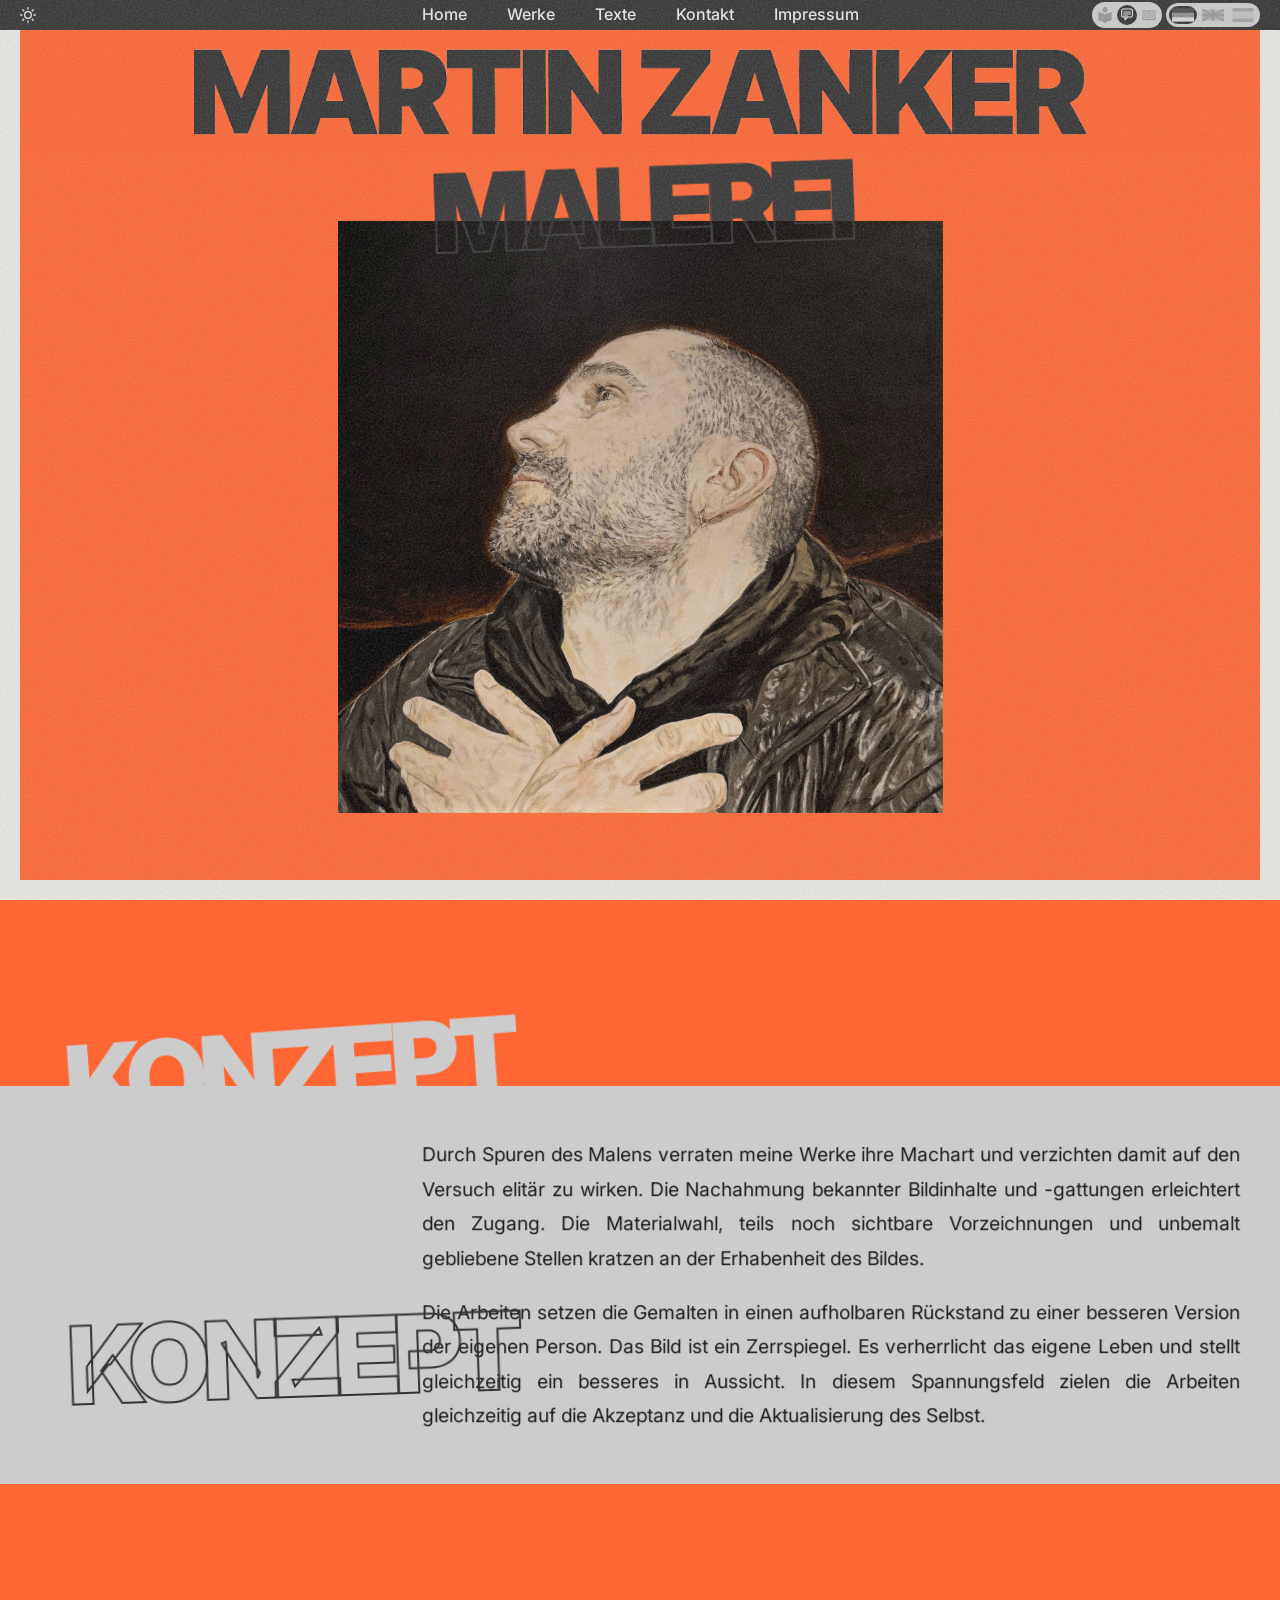
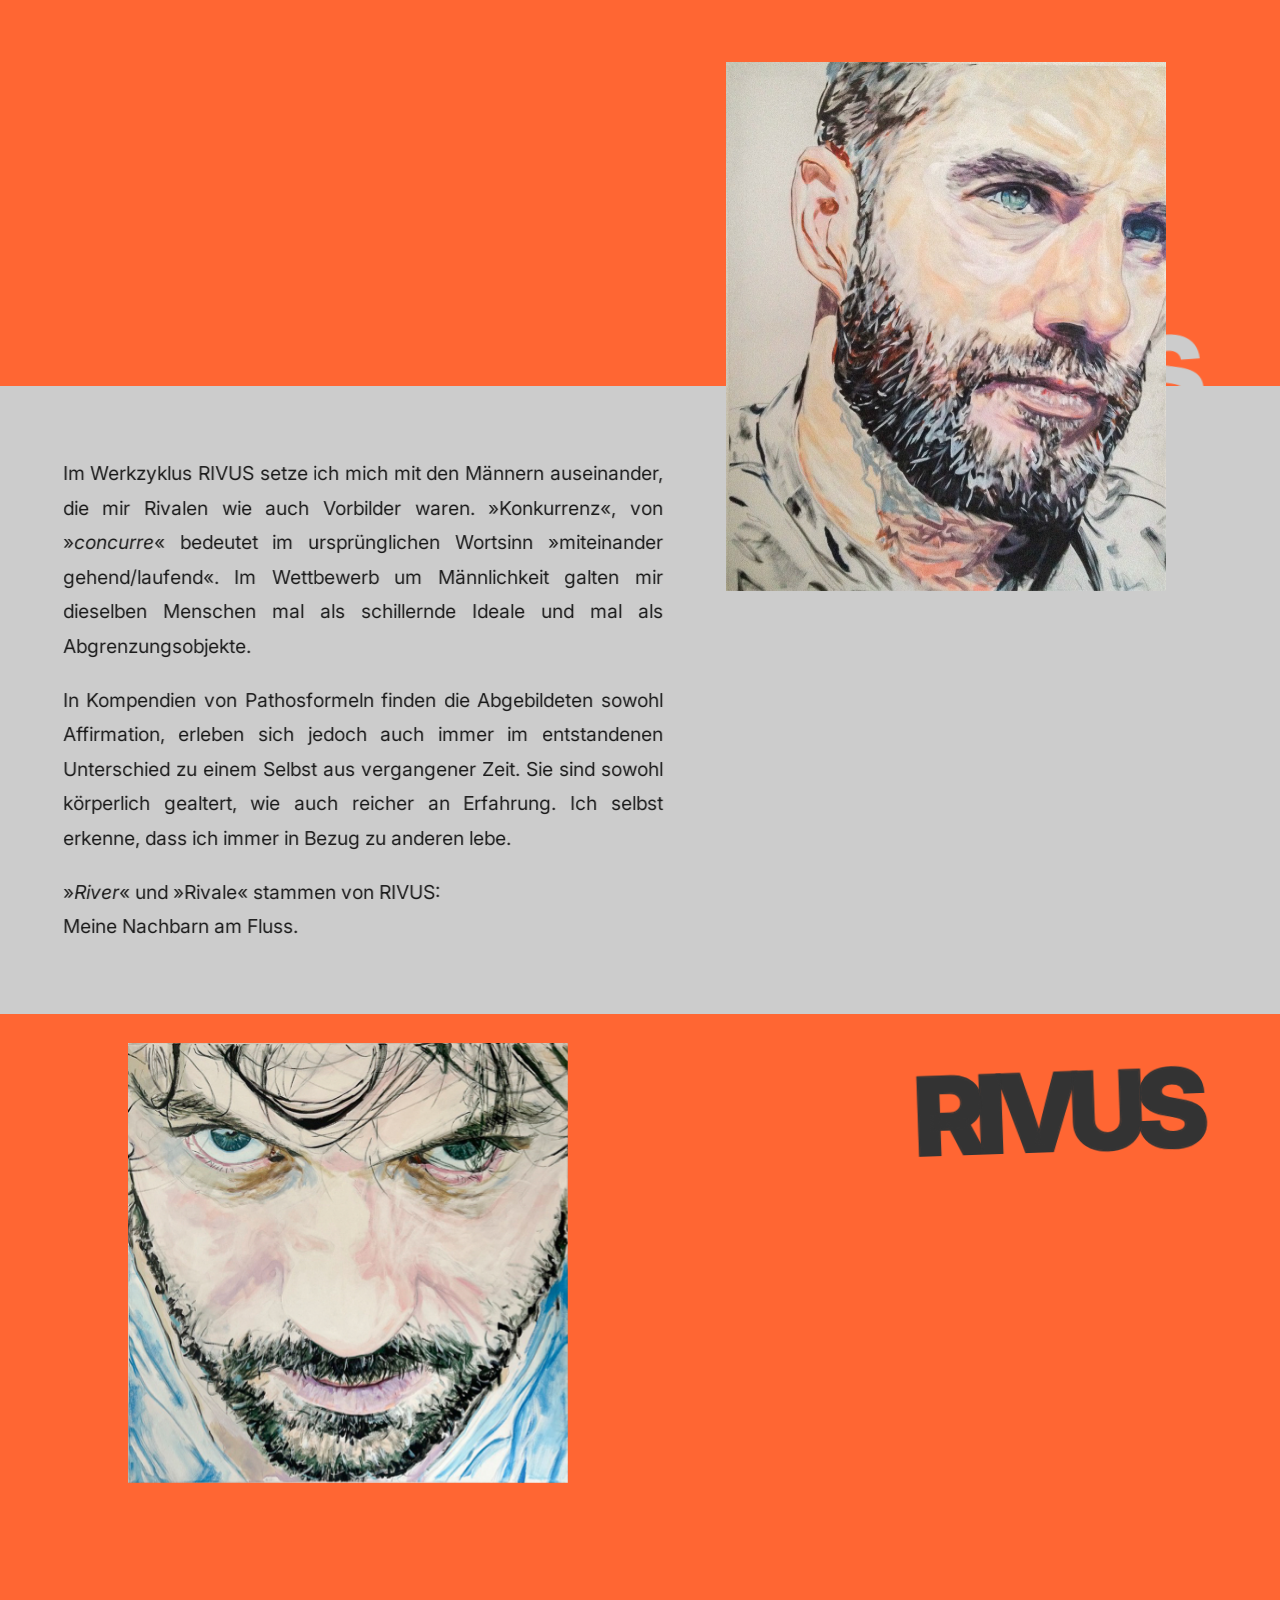
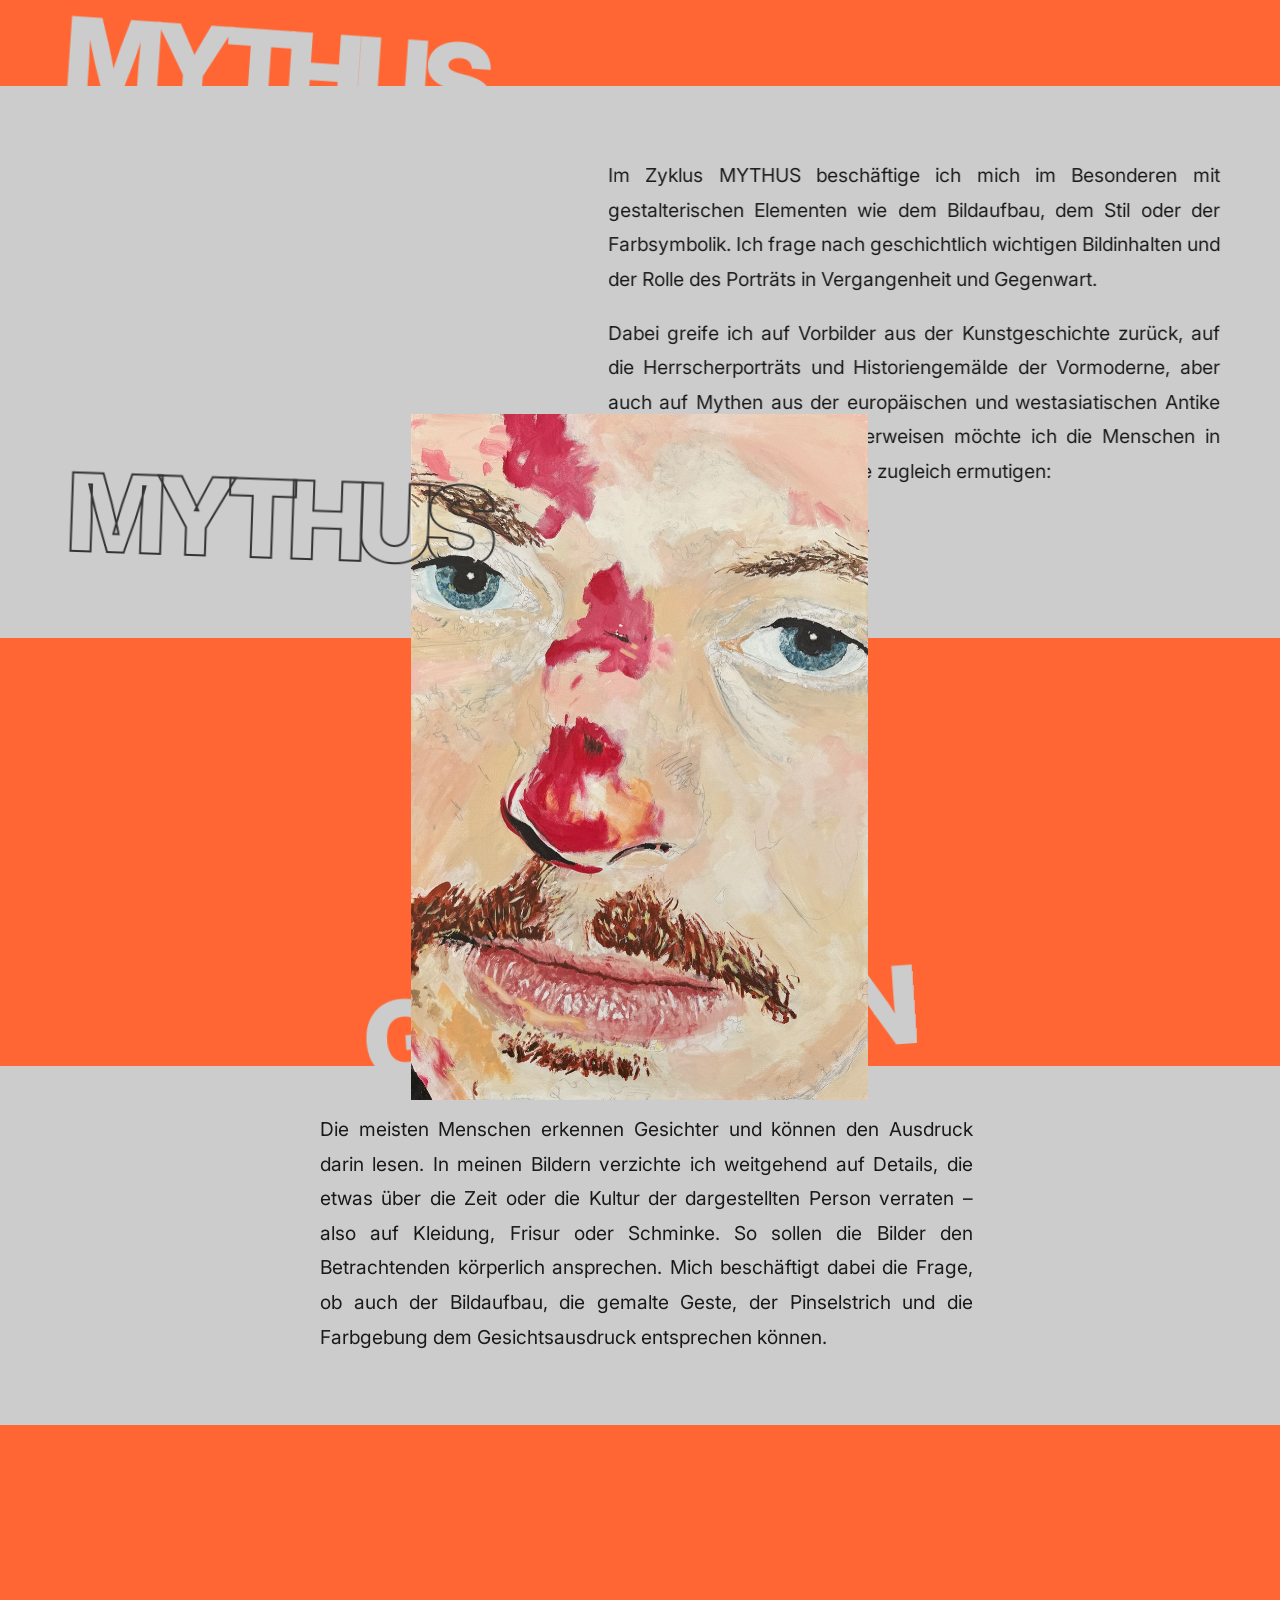
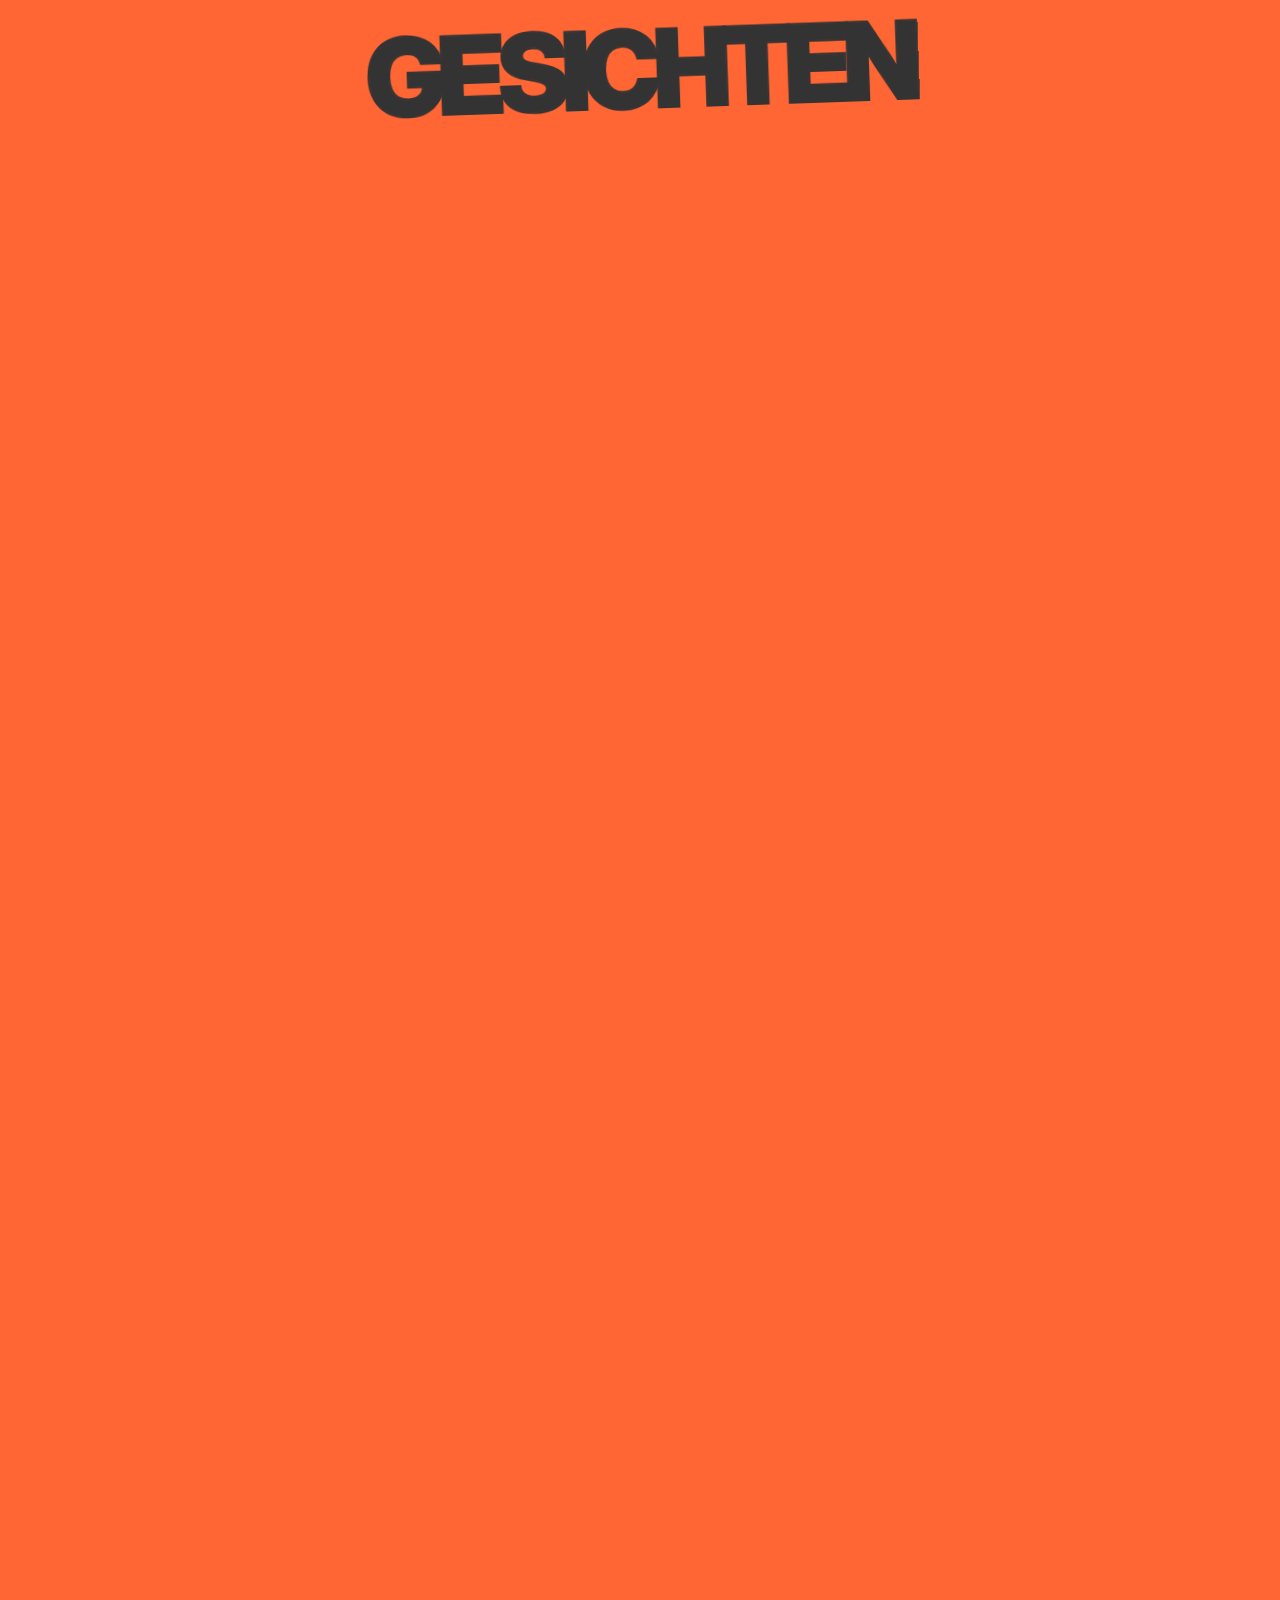
==== commit 0bdcdab0: "debug: Cache-Buster (?v=2) fuer script/css/image-transition + v2-Marker im #debug-Overlay iPhone lud" ====
--- a/Code/index.html
+++ b/Code/index.html
@@ -4,7 +4,7 @@
     <meta charset="UTF-8">
     <meta name="viewport" content="width=device-width, initial-scale=1.0, viewport-fit=cover">
     <title>Martin Zanker - Malerei</title>
-    <link rel="stylesheet" href="css/styles.css">
+    <link rel="stylesheet" href="css/styles.css?v=2">
 
     <!-- Theme color for browser UI -->
     <!-- Rahmenfarbe für die iOS-Safari-Balken; per JS (setTheme) an den Dark-Mode-Toggle gekoppelt -->
@@ -397,7 +397,7 @@
 
     <div id="slide-overlay"></div>
     <div id="stair-ghost" aria-hidden="true"></div>
-    <script src="js/script.js"></script>
-    <script src="js/image-transition.js"></script>
+    <script src="js/script.js?v=2"></script>
+    <script src="js/image-transition.js?v=2"></script>
 </body>
 </html>
